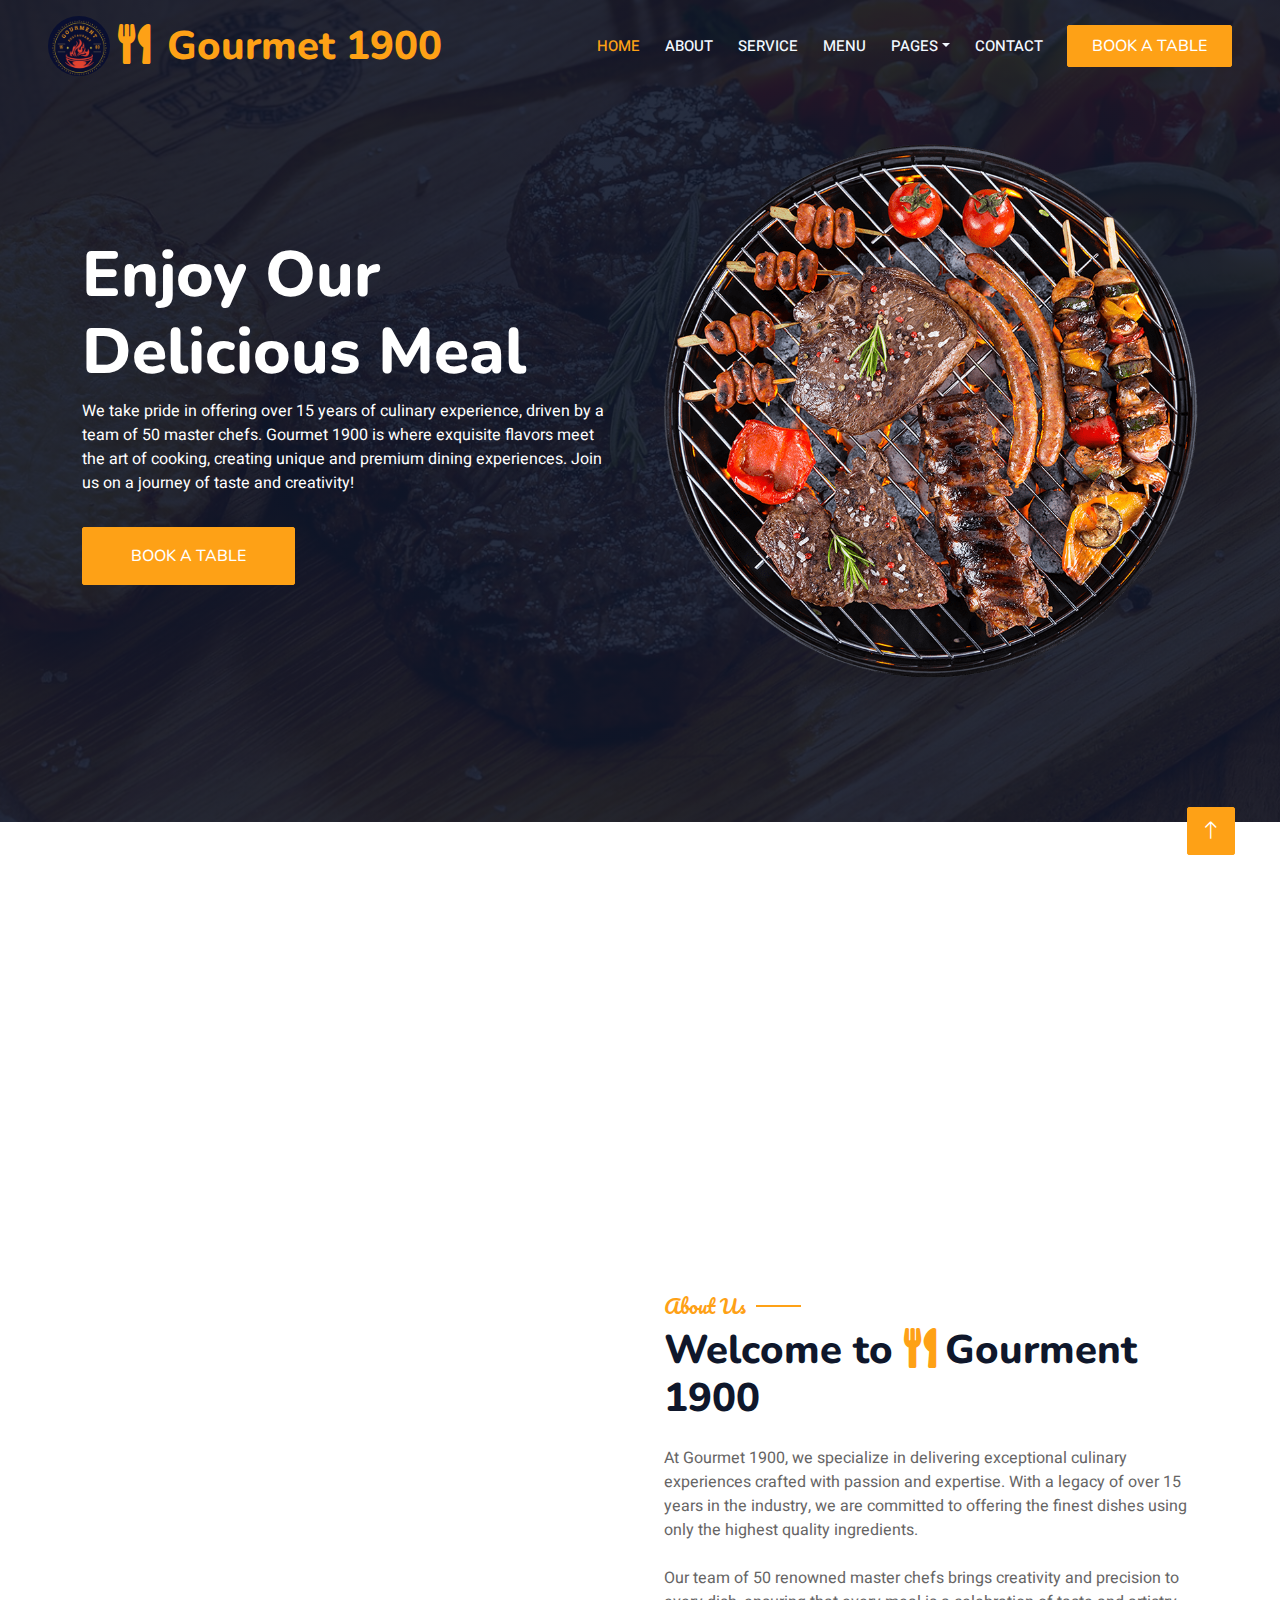
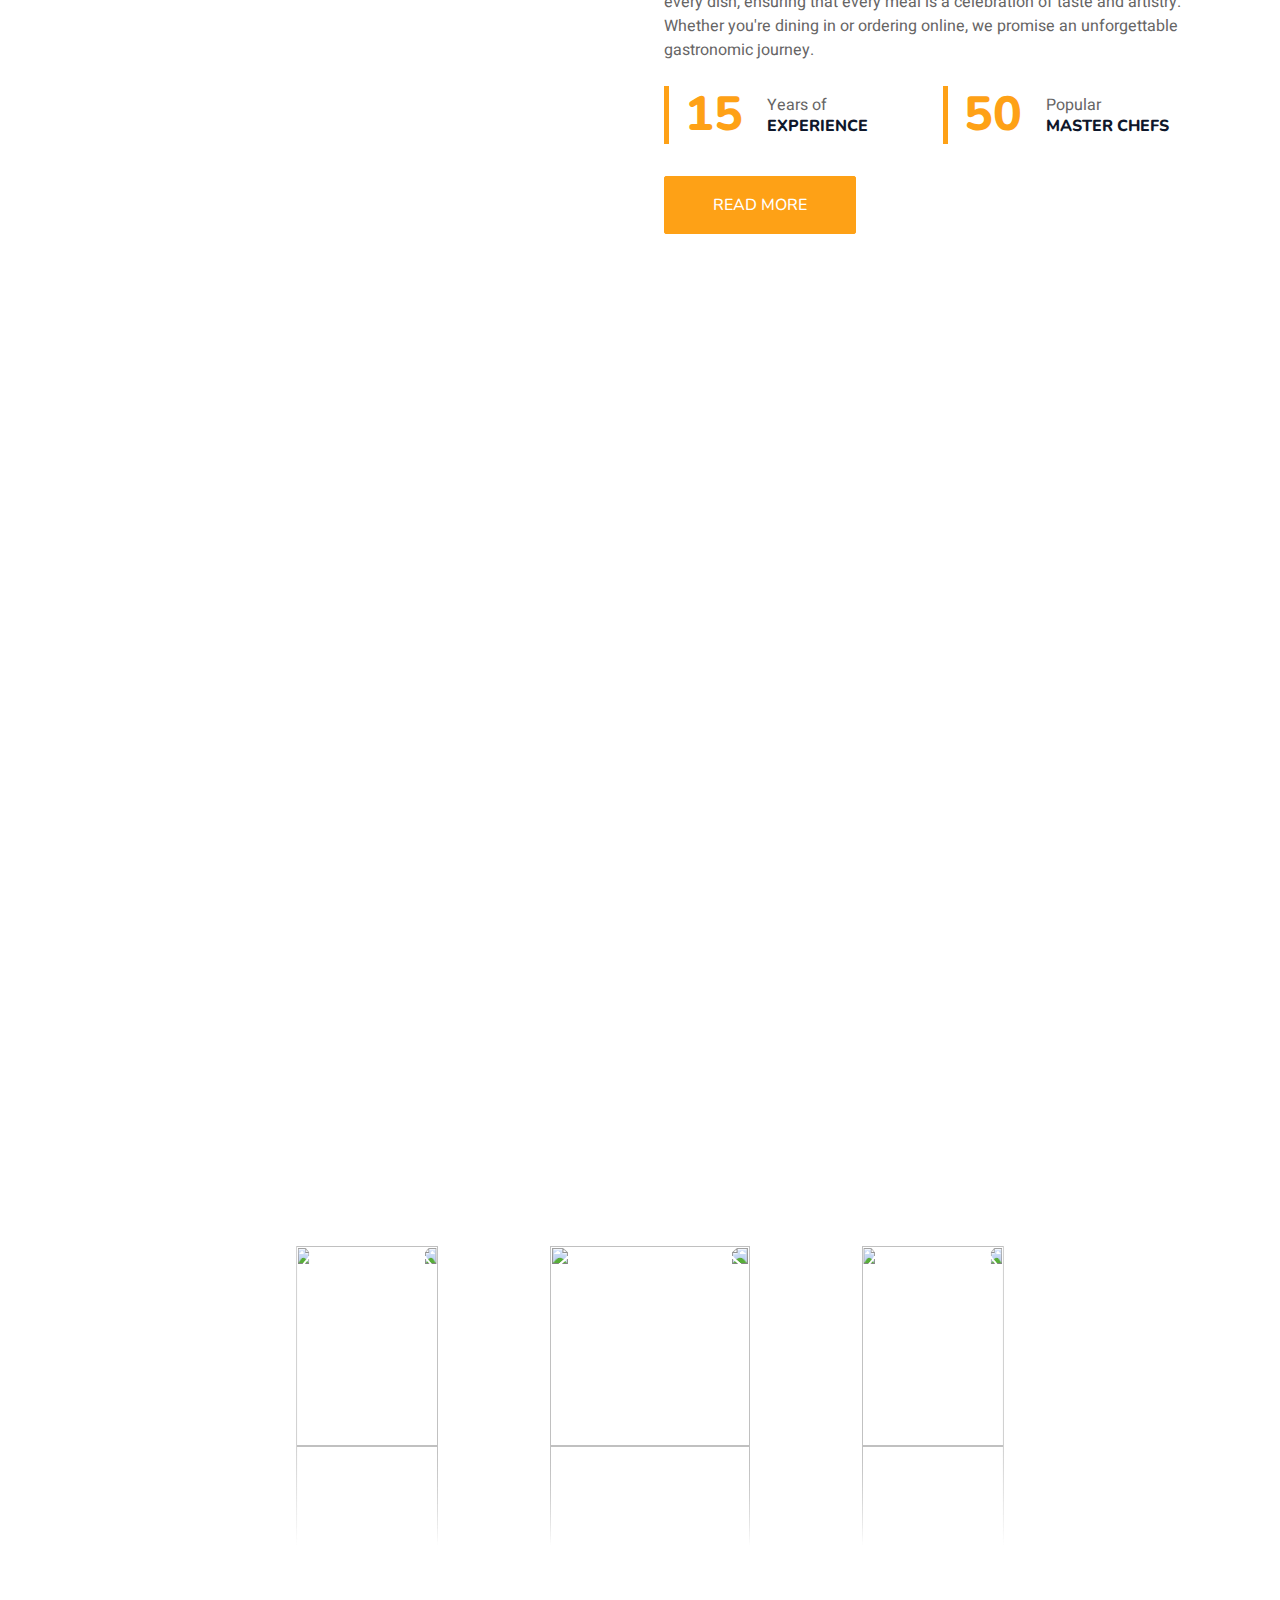
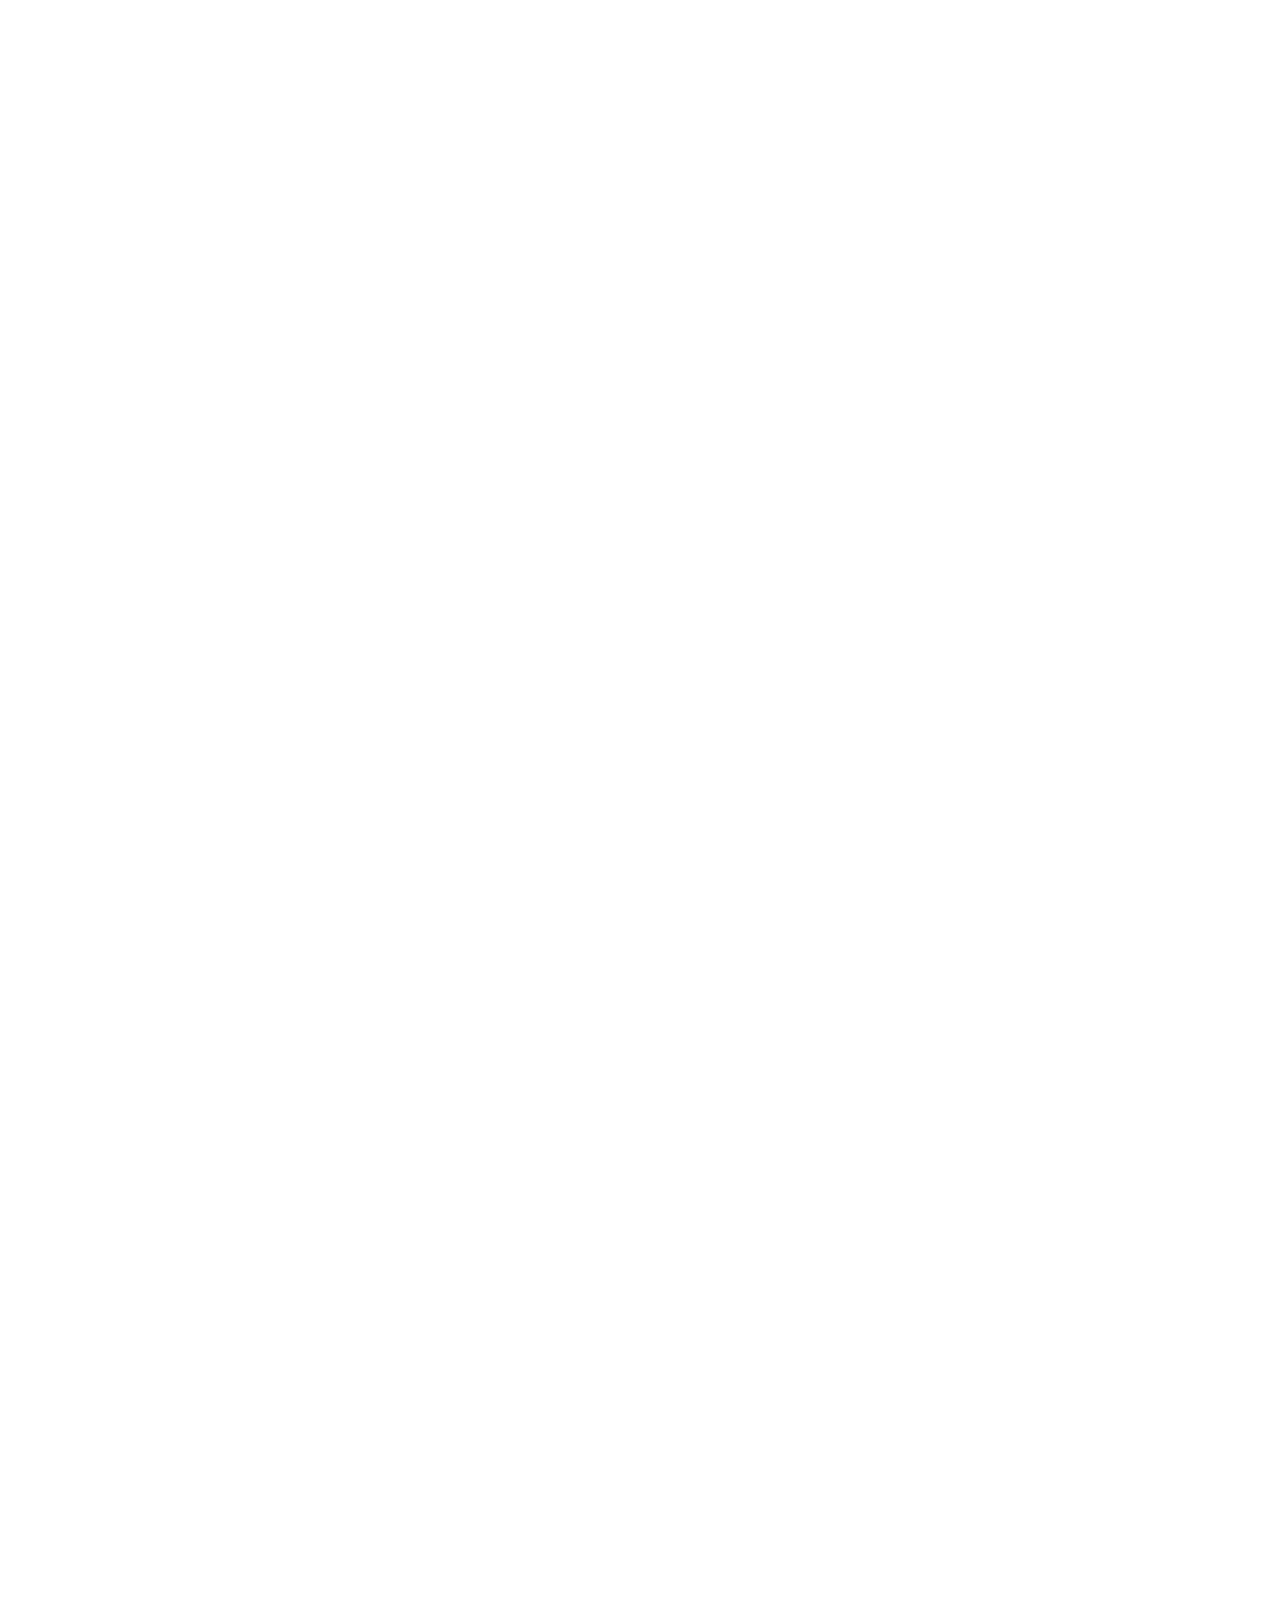
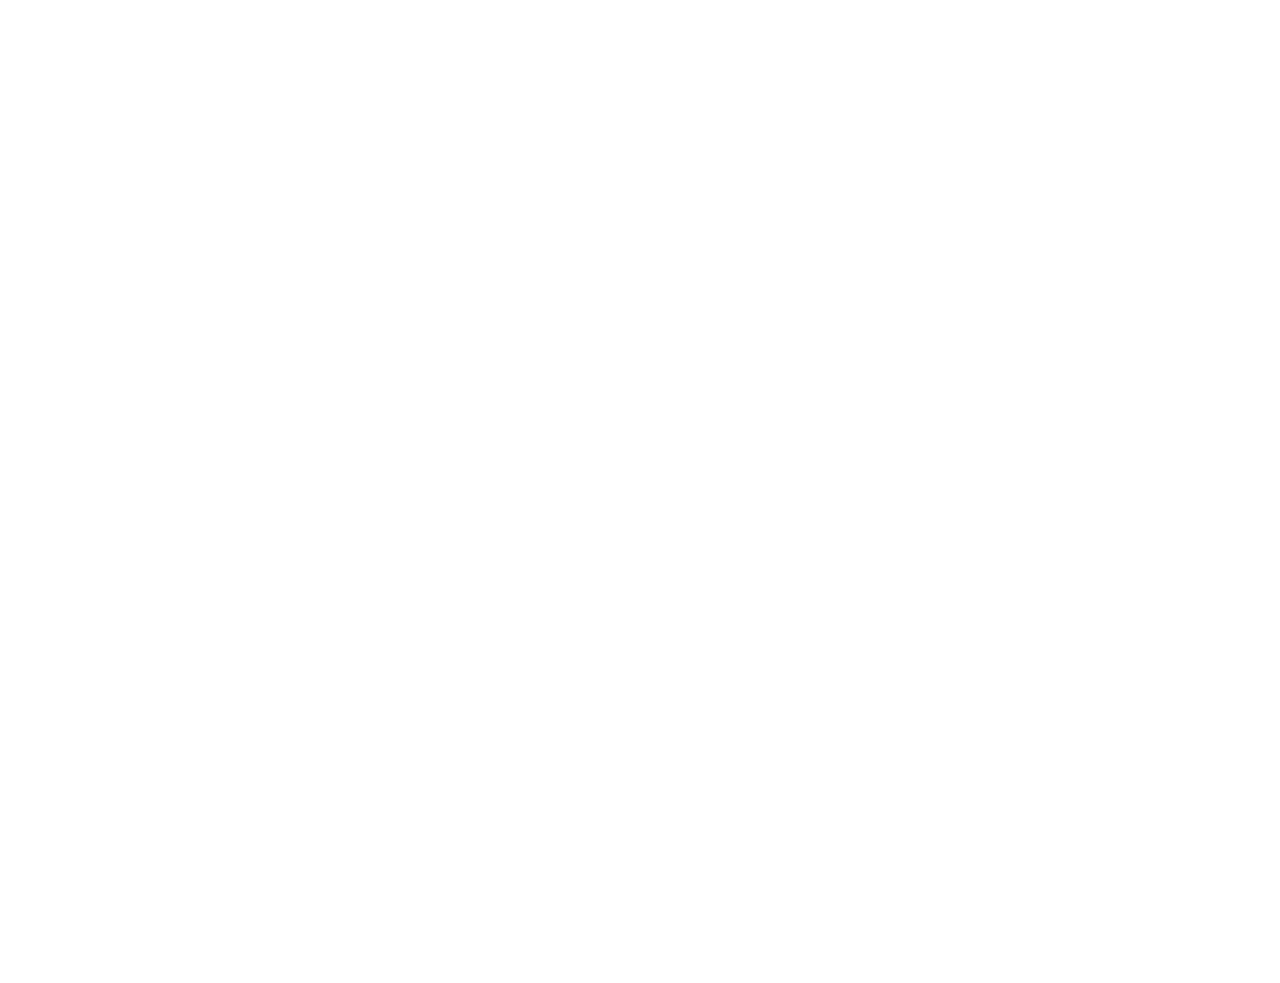
==== index.html @ 4e8dfd54 "commit" ====
<!DOCTYPE html>
<html lang="en">
  <head>
    <meta charset="utf-8" />
    <title>Gourment 1900</title>
    <meta content="width=device-width, initial-scale=1.0" name="viewport" />
    <meta content="" name="keywords" />
    <meta content="" name="description" />

    <!-- Favicon -->
    <link href="logo/logo-bor.png" rel="icon" />

    <!-- Google Web Fonts -->
    <link rel="preconnect" href="https://fonts.googleapis.com" />
    <link rel="preconnect" href="https://fonts.gstatic.com" crossorigin />
    <link
      href="https://fonts.googleapis.com/css2?family=Heebo:wght@400;500;600&family=Nunito:wght@600;700;800&family=Pacifico&display=swap"
      rel="stylesheet"
    />

    <!-- Icon Font Stylesheet -->
    <link
      href="https://cdnjs.cloudflare.com/ajax/libs/font-awesome/5.10.0/css/all.min.css"
      rel="stylesheet"
    />
    <link
      href="https://cdn.jsdelivr.net/npm/bootstrap-icons@1.4.1/font/bootstrap-icons.css"
      rel="stylesheet"
    />

    <!-- Libraries Stylesheet -->
    <link href="lib/animate/animate.min.css" rel="stylesheet" />
    <link href="lib/owlcarousel/assets/owl.carousel.min.css" rel="stylesheet" />
    <link
      href="lib/tempusdominus/css/tempusdominus-bootstrap-4.min.css"
      rel="stylesheet"
    />

    <!-- Customized Bootstrap Stylesheet -->
    <link href="css/bootstrap.min.css" rel="stylesheet" />

    <!-- Template Stylesheet -->
    <link href="css/style.css" rel="stylesheet" />
    <link rel="stylesheet" href="css/amination.css" />
  </head>

  <body>
    <div class="container-xxl bg-white p-0">
      <!-- Spinner Start -->
      <div
        id="spinner"
        class="show bg-white position-fixed translate-middle w-100 vh-100 top-50 start-50 d-flex align-items-center justify-content-center"
      >
        <div
          class="spinner-border text-primary"
          style="width: 3rem; height: 3rem"
          role="status"
        >
          <span class="sr-only">Loading...</span>
        </div>
      </div>
      <!-- Spinner End -->

      <!-- Navbar & Hero Start -->
      <div class="container-xxl position-relative p-0">
        <nav
          class="navbar navbar-expand-lg navbar-dark bg-dark px-4 px-lg-5 py-3 py-lg-0"
        >
          <a href="" class="navbar-brand d-flex align-items-center p-0">
            <img
              src="logo/logo.png"
              alt="Logo"
              class="me-2"
              style="height: 60px; border-radius: 50%"
            />
            <h1 class="text-primary m-0">
              <i class="fa fa-utensils me-3"></i>Gourmet 1900
            </h1>
          </a>

          <button
            class="navbar-toggler"
            type="button"
            data-bs-toggle="collapse"
            data-bs-target="#navbarCollapse"
          >
            <span class="fa fa-bars"></span>
          </button>
          <div class="collapse navbar-collapse" id="navbarCollapse">
            <div class="navbar-nav ms-auto py-0 pe-4">
              <a href="index.html" class="nav-item nav-link active">Home</a>
              <a href="about.html" class="nav-item nav-link">About</a>
              <a href="service.html" class="nav-item nav-link">Service</a>
              <a href="menu.html" class="nav-item nav-link">Menu</a>
              <div class="nav-item dropdown">
                <a
                  href="#"
                  class="nav-link dropdown-toggle"
                  data-bs-toggle="dropdown"
                  >Pages</a
                >
                <div class="dropdown-menu m-0">
                  <a href="booking.html" class="dropdown-item">Booking</a>
                  <a href="team.html" class="dropdown-item">Our Team</a>
                  <a href="testimonial.html" class="dropdown-item"
                    >Testimonial</a
                  >
                </div>
              </div>
              <a href="contact.html" class="nav-item nav-link">Contact</a>
            </div>
            <a href="" class="btn btn-primary py-2 px-4">Book A Table</a>
          </div>
        </nav>

        <div class="container-xxl py-5 bg-dark hero-header mb-5">
          <div class="container my-5 py-5">
            <div class="row align-items-center g-5">
              <div class="col-lg-6 text-center text-lg-start">
                <h1 class="display-3 text-white animated slideInLeft">
                  Enjoy Our<br />Delicious Meal
                </h1>
                <p class="text-white animated slideInLeft mb-4 pb-2">
                  We take pride in offering over 15 years of culinary
                  experience, driven by a team of 50 master chefs. Gourmet 1900
                  is where exquisite flavors meet the art of cooking, creating
                  unique and premium dining experiences. Join us on a journey of
                  taste and creativity!
                </p>
                <a
                  href=""
                  class="btn btn-primary py-sm-3 px-sm-5 me-3 animated slideInLeft"
                  >Book A Table</a
                >
              </div>
              <div class="col-lg-6 text-center text-lg-end overflow-hidden">
                <img class="img-fluid" src="img/hero.png" alt="" />
              </div>
            </div>
          </div>
        </div>
      </div>
      <!-- Navbar & Hero End -->

      <!-- Service Start -->
      <div class="container-xxl py-5">
        <div class="container">
          <div class="row g-4">
            <div class="col-lg-3 col-sm-6 wow fadeInUp" data-wow-delay="0.1s">
              <div class="service-item rounded pt-3">
                <div class="p-4">
                  <i class="fa fa-3x fa-user-tie text-primary mb-4"></i>
                  <h5>Master Chefs</h5>
                  <p>
                    Our highly skilled chefs bring years of culinary expertise
                    to deliver dishes crafted to perfection.
                  </p>
                </div>
              </div>
            </div>
            <div class="col-lg-3 col-sm-6 wow fadeInUp" data-wow-delay="0.3s">
              <div class="service-item rounded pt-3">
                <div class="p-4">
                  <i class="fa fa-3x fa-utensils text-primary mb-4"></i>
                  <h5>Quality Food</h5>
                  <p>
                    We use only the freshest ingredients to ensure that every
                    bite is a delicious and memorable experience.
                  </p>
                </div>
              </div>
            </div>
            <div class="col-lg-3 col-sm-6 wow fadeInUp" data-wow-delay="0.5s">
              <div class="service-item rounded pt-3">
                <div class="p-4">
                  <i class="fa fa-3x fa-cart-plus text-primary mb-4"></i>
                  <h5>Online Order</h5>
                  <p>
                    Convenient and fast online ordering system to bring gourmet
                    meals straight to your door.
                  </p>
                </div>
              </div>
            </div>
            <div class="col-lg-3 col-sm-6 wow fadeInUp" data-wow-delay="0.7s">
              <div class="service-item rounded pt-3">
                <div class="p-4">
                  <i class="fa fa-3x fa-headset text-primary mb-4"></i>
                  <h5>24/7 Service</h5>
                  <p>
                    We are always here for you, offering round-the-clock service
                    to meet all your dining needs.
                  </p>
                </div>
              </div>
            </div>
          </div>
        </div>
      </div>
      <!-- Service End -->

      <!-- About Start -->
      <div class="container-xxl py-5">
        <div class="container">
          <div class="row g-5 align-items-center">
            <div class="col-lg-6">
              <div class="row g-3">
                <div class="col-6 text-start">
                  <img
                    class="img-fluid rounded w-100 wow zoomIn"
                    data-wow-delay="0.1s"
                    src="img/about-1.jpg"
                  />
                </div>
                <div class="col-6 text-start">
                  <img
                    class="img-fluid rounded w-75 wow zoomIn"
                    data-wow-delay="0.3s"
                    src="img/about-2.jpg"
                    style="margin-top: 25%"
                  />
                </div>
                <div class="col-6 text-end">
                  <img
                    class="img-fluid rounded w-75 wow zoomIn"
                    data-wow-delay="0.5s"
                    src="img/about-3.jpg"
                  />
                </div>
                <div class="col-6 text-end">
                  <img
                    class="img-fluid rounded w-100 wow zoomIn"
                    data-wow-delay="0.7s"
                    src="img/about-4.jpg"
                  />
                </div>
              </div>
            </div>
            <div class="col-lg-6">
              <h5
                class="section-title ff-secondary text-start text-primary fw-normal"
              >
                About Us
              </h5>
              <h1 class="mb-4">
                Welcome to
                <i class="fa fa-utensils text-primary me-2"></i>Gourment 1900
              </h1>
              <p class="mb-4">
                At Gourmet 1900, we specialize in delivering exceptional
                culinary experiences crafted with passion and expertise. With a
                legacy of over 15 years in the industry, we are committed to
                offering the finest dishes using only the highest quality
                ingredients.
              </p>
              <p class="mb-4">
                Our team of 50 renowned master chefs brings creativity and
                precision to every dish, ensuring that every meal is a
                celebration of taste and artistry. Whether you're dining in or
                ordering online, we promise an unforgettable gastronomic
                journey.
              </p>
              <div class="row g-4 mb-4">
                <div class="col-sm-6">
                  <div
                    class="d-flex align-items-center border-start border-5 border-primary px-3"
                  >
                    <h1
                      class="flex-shrink-0 display-5 text-primary mb-0"
                      data-toggle="counter-up"
                    >
                      15
                    </h1>
                    <div class="ps-4">
                      <p class="mb-0">Years of</p>
                      <h6 class="text-uppercase mb-0">Experience</h6>
                    </div>
                  </div>
                </div>
                <div class="col-sm-6">
                  <div
                    class="d-flex align-items-center border-start border-5 border-primary px-3"
                  >
                    <h1
                      class="flex-shrink-0 display-5 text-primary mb-0"
                      data-toggle="counter-up"
                    >
                      50
                    </h1>
                    <div class="ps-4">
                      <p class="mb-0">Popular</p>
                      <h6 class="text-uppercase mb-0">Master Chefs</h6>
                    </div>
                  </div>
                </div>
              </div>
              <a class="btn btn-primary py-3 px-5 mt-2" href="">Read More</a>
            </div>
          </div>
        </div>
      </div>
      <!-- About End -->

      <!-- Menu Start -->
      <div class="container-xxl py-5">
        <div class="container">
          <div class="text-center wow fadeInUp" data-wow-delay="0.1s">
            <h5
              class="section-title ff-secondary text-center text-primary fw-normal"
            >
              Food Menu
            </h5>
            <h1 class="mb-5">Most Popular Items</h1>
          </div>
          <div class="tab-class text-center wow fadeInUp" data-wow-delay="0.1s">
            <ul
              class="nav nav-pills d-inline-flex justify-content-center border-bottom mb-5"
            >
              <li class="nav-item">
                <a
                  class="d-flex align-items-center text-start mx-3 ms-0 pb-3 active"
                  data-bs-toggle="pill"
                  href="#tab-1"
                >
                  <i class="fa fa-coffee fa-2x text-primary"></i>
                  <div class="ps-3">
                    <small class="text-body">Popular</small>
                    <h6 class="mt-n1 mb-0">Breakfast</h6>
                  </div>
                </a>
              </li>
              <li class="nav-item">
                <a
                  class="d-flex align-items-center text-start mx-3 pb-3"
                  data-bs-toggle="pill"
                  href="#tab-2"
                >
                  <i class="fa fa-hamburger fa-2x text-primary"></i>
                  <div class="ps-3">
                    <small class="text-body">Special</small>
                    <h6 class="mt-n1 mb-0">Launch</h6>
                  </div>
                </a>
              </li>
              <li class="nav-item">
                <a
                  class="d-flex align-items-center text-start mx-3 me-0 pb-3"
                  data-bs-toggle="pill"
                  href="#tab-3"
                >
                  <i class="fa fa-utensils fa-2x text-primary"></i>
                  <div class="ps-3">
                    <small class="text-body">Lovely</small>
                    <h6 class="mt-n1 mb-0">Dinner</h6>
                  </div>
                </a>
              </li>
            </ul>
            <div class="tab-content">
              <div id="tab-1" class="tab-pane fade show p-0 active">
                <div class="row g-4">
                  <div class="col-lg-6">
                    <div class="d-flex align-items-center">
                      <img
                        class="flex-shrink-0 img-fluid rounded"
                        src="img/menu-1.jpg"
                        alt=""
                        style="width: 80px"
                      />
                      <div class="w-100 d-flex flex-column text-start ps-4">
                        <h5
                          class="d-flex justify-content-between border-bottom pb-2"
                        >
                          <span>Garlic Butter Lobster Pasta</span>
                          <span class="text-primary">$120</span>
                        </h5>
                        <small class="fst-italic"
                          >Fresh lobster tossed in a rich garlic butter sauce,
                          served over al dente linguine with a sprinkle of
                          parsley.</small
                        >
                      </div>
                    </div>
                  </div>
                  <div class="col-lg-6">
                    <div class="d-flex align-items-center">
                      <img
                        class="flex-shrink-0 img-fluid rounded"
                        src="img/menu-2.jpg"
                        alt=""
                        style="width: 80px"
                      />
                      <div class="w-100 d-flex flex-column text-start ps-4">
                        <h5
                          class="d-flex justify-content-between border-bottom pb-2"
                        >
                          <span>Firecracker Shrimp Burger</span>
                          <span class="text-primary">$80</span>
                        </h5>
                        <small class="fst-italic"
                          >Crispy fried shrimp tossed in a spicy hot sauce,
                          topped with pickled jalapenos and cool ranch
                          dressing.</small
                        >
                      </div>
                    </div>
                  </div>
                  <div class="col-lg-6">
                    <div class="d-flex align-items-center">
                      <img
                        class="flex-shrink-0 img-fluid rounded"
                        src="img/menu-3.jpg"
                        alt=""
                        style="width: 80px"
                      />
                      <div class="w-100 d-flex flex-column text-start ps-4">
                        <h5
                          class="d-flex justify-content-between border-bottom pb-2"
                        >
                          <span>Pulled Pork BBQ Sandwich</span>
                          <span class="text-primary">$85</span>
                        </h5>
                        <small class="fst-italic"
                          >Tender, slow-cooked pulled pork with smoky BBQ sauce,
                          coleslaw, and caramelized onions.</small
                        >
                      </div>
                    </div>
                  </div>
                  <div class="col-lg-6">
                    <div class="d-flex align-items-center">
                      <img
                        class="flex-shrink-0 img-fluid rounded"
                        src="img/menu-4.jpg"
                        alt=""
                        style="width: 80px"
                      />
                      <div class="w-100 d-flex flex-column text-start ps-4">
                        <h5
                          class="d-flex justify-content-between border-bottom pb-2"
                        >
                          <span>Grilled Veggie Wrap</span>
                          <span class="text-primary">$70</span>
                        </h5>
                        <small class="fst-italic"
                          >A mix of grilled vegetables with avocado, spinach,
                          and hummus, wrapped in a soft tortilla.</small
                        >
                      </div>
                    </div>
                  </div>
                  <div class="col-lg-6">
                    <div class="d-flex align-items-center">
                      <img
                        class="flex-shrink-0 img-fluid rounded"
                        src="img/menu-5.jpg"
                        alt=""
                        style="width: 80px"
                      />
                      <div class="w-100 d-flex flex-column text-start ps-4">
                        <h5
                          class="d-flex justify-content-between border-bottom pb-2"
                        >
                          <span>Mediterranean Lamb Burger</span>
                          <span class="text-primary">$60</span>
                        </h5>
                        <small class="fst-italic"
                          >Juicy lamb patty with feta cheese, olives, and
                          tzatziki sauce, served on a warm pita.</small
                        >
                      </div>
                    </div>
                  </div>
                  <div class="col-lg-6">
                    <div class="d-flex align-items-center">
                      <img
                        class="flex-shrink-0 img-fluid rounded"
                        src="img/menu-6.jpg"
                        alt=""
                        style="width: 80px"
                      />
                      <div class="w-100 d-flex flex-column text-start ps-4">
                        <h5
                          class="d-flex justify-content-between border-bottom pb-2"
                        >
                          <span>Cajun-Spiced Fish Sandwich</span>
                          <span class="text-primary">$55</span>
                        </h5>
                        <small class="fst-italic"
                          >Blackened fish fillet with Cajun spices, served with
                          lettuce, tomato, and chipotle mayo.</small
                        >
                      </div>
                    </div>
                  </div>
                  <div class="col-lg-6">
                    <div class="d-flex align-items-center">
                      <img
                        class="flex-shrink-0 img-fluid rounded"
                        src="img/menu-7.jpg"
                        alt=""
                        style="width: 80px"
                      />
                      <div class="w-100 d-flex flex-column text-start ps-4">
                        <h5
                          class="d-flex justify-content-between border-bottom pb-2"
                        >
                          <span>Honey Glazed Duck Burger</span>
                          <span class="text-primary">$65</span>
                        </h5>
                        <small class="fst-italic"
                          >Succulent duck breast glazed with honey mustard,
                          served with crispy lettuce and red onions.</small
                        >
                      </div>
                    </div>
                  </div>
                  <div class="col-lg-6">
                    <div class="d-flex align-items-center">
                      <img
                        class="flex-shrink-0 img-fluid rounded"
                        src="img/menu-8.jpg"
                        alt=""
                        style="width: 80px"
                      />
                      <div class="w-100 d-flex flex-column text-start ps-4">
                        <h5
                          class="d-flex justify-content-between border-bottom pb-2"
                        >
                          <span>Spicy Beef & Cheese Burger</span>
                          <span class="text-primary">$75</span>
                        </h5>
                        <small class="fst-italic"
                          >A grilled beef patty topped with melted cheese,
                          jalapeños, and chipotle sauce.</small
                        >
                      </div>
                    </div>
                  </div>
                </div>
              </div>
              <!-- Additional tabs content can go here -->
              <div id="tab-2" class="tab-pane fade show p-0">
                <div class="row g-4">
                  <!-- Repeat similar menu items for tab 2 -->
                </div>
              </div>
              <div id="tab-3" class="tab-pane fade show p-0">
                <div class="row g-4">
                  <!-- Repeat similar menu items for tab 3 -->
                </div>
              </div>
            </div>
          </div>
        </div>
      </div>

      <!-- Menu End -->
      <!-- Best Seller Section -->
      <div class="text-center wow fadeInUp" data-wow-delay="0.1s">
        <h5
          class="section-title ff-secondary text-center text-primary fw-normal"
        >
          Food Menu
        </h5>
        <h1 class="mb-5">Featured Dishes Coming Soon</h1>
        <!-- Div để load nội dung từ box.html -->
      </div>
      <div class="box-specific">
        <span style="--i: 1"
          ><img
            src="https://duopig.com/wp-content/uploads/2020/11/b%C3%A1nh-x%C3%A8o-JP-delivery-1-scaled.jpg"
        /></span>
        <span style="--i: 2"
          ><img
            src="https://th.bing.com/th/id/OIP.2OyU0pB4vLwmddH685kiCAHaE7?w=262&h=180&c=7&r=0&o=5&dpr=1.6&pid=1.7"
        /></span>
        <span style="--i: 3"
          ><img
            src="https://th.bing.com/th/id/OIP.76WquPbyDsZTKoIxzyqxPwHaFj?w=201&h=180&c=7&r=0&o=5&dpr=1.6&pid=1.7"
        /></span>
        <span style="--i: 4"
          ><img
            src="https://th.bing.com/th/id/OIP.yzWVzUXtdUz8jW3gn6M4XAHaFj?pid=ImgDet&w=207&h=155&c=7&dpr=1.6"
        /></span>
        <span style="--i: 5"
          ><img
            src="https://tourdanangcity.vn/wp-content/uploads/2020/09/Sky-View-Restaurant-nha-hang-da-nang-1.jpg"
        /></span>
        <span style="--i: 6"
          ><img
            src="https://th.bing.com/th/id/OIP.txq3bhE3SG68inW4Q9sv-gHaFP?pid=ImgDet&w=207&h=146&c=7&dpr=1.6"
        /></span>
        <span style="--i: 7"
          ><img
            src="https://th.bing.com/th/id/OIP.Ljc-hI7KWmjvnC87vfPqLAAAAA?pid=ImgDet&w=207&h=138&c=7&dpr=1.6"
        /></span>
        <span style="--i: 8"
          ><img
            src="https://th.bing.com/th/id/OIP.4gxQdA-a9PI9AKC-HlcJSAHaE7?pid=ImgDet&w=207&h=138&c=7&dpr=1.6"
        /></span>
      </div>
      <!-- Best Seller End -->

      <!-- End -->
      <div class="text-center wow fadeInUp" data-wow-delay="0.1s">
        <h5
          class="section-title ff-secondary text-center text-primary fw-normal"
        >
          Reservation
        </h5>
        <h1 class="mb-5">Book A Table Online</h1>
      </div>
      <!-- Reservation Start -->
      <div class="container-xxl py-5 px-0 wow fadeInUp" data-wow-delay="0.1s">
        <div class="row g-1">
          <!-- Giảm khoảng cách giữa hai cột -->
          <div class="col-md-6">
            <div class="image-container">
              <img
                src="img/a.jpg"
                alt="Your Image Description"
                width="700"
                height="300"
                class="img-fluid"
              />
            </div>
          </div>
          <div class="col-md-6 bg-dark d-flex align-items-center">
            <div class="p-5 wow fadeInUp" data-wow-delay="0.2s">
              <h5
                class="section-title ff-secondary text-start text-primary fw-normal"
              >
                Reservation
              </h5>
              <h1 class="text-white mb-4">Book A Table Online</h1>
              <form>
                <div class="row g-3">
                  <div class="col-md-6">
                    <div class="form-floating">
                      <input
                        type="text"
                        class="form-control"
                        id="name"
                        placeholder="Your Name"
                      />
                      <label for="name">Your Name</label>
                    </div>
                  </div>
                  <div class="col-md-6">
                    <div class="form-floating">
                      <input
                        type="email"
                        class="form-control"
                        id="email"
                        placeholder="Your Email"
                      />
                      <label for="email">Your Email</label>
                    </div>
                  </div>
                  <div class="col-md-6">
                    <div
                      class="form-floating date"
                      id="date3"
                      data-target-input="nearest"
                    >
                      <input
                        type="text"
                        class="form-control datetimepicker-input"
                        id="datetime"
                        placeholder="Date & Time"
                        data-target="#date3"
                        data-toggle="datetimepicker"
                      />
                      <label for="datetime">Date & Time</label>
                    </div>
                  </div>
                  <div class="col-md-6">
                    <div class="form-floating">
                      <select class="form-select" id="select1">
                        <option value="1">Hải Yến</option>
                        <option value="2">Minh Thuận</option>
                        <option value="3">Hồng Phúc</option>
                        <option value="3">Bảo Ngọc</option>
                      </select>
                      <label for="select1">No Of People</label>
                    </div>
                  </div>
                  <div class="col-12">
                    <div class="form-floating">
                      <textarea
                        class="form-control"
                        placeholder="Special Request"
                        id="message"
                        style="height: 100px"
                      ></textarea>
                      <label for="message">Special Request</label>
                    </div>
                  </div>
                  <div class="col-12">
                    <button class="btn btn-primary w-100 py-3" type="submit">
                      Book Now
                    </button>
                  </div>
                </div>
              </form>
            </div>
          </div>
        </div>
      </div>

      <!-- Reservation Start -->

      <!-- Team Start -->
      <div class="container-xxl pt-5 pb-3">
        <div class="container">
          <div class="text-center wow fadeInUp" data-wow-delay="0.1s">
            <h5
              class="section-title ff-secondary text-center text-primary fw-normal"
            >
              Team Members
            </h5>
            <h1 class="mb-5">Our Master Chefs</h1>
          </div>
          <div class="row g-4">
            <div class="col-lg-3 col-md-6 wow fadeInUp" data-wow-delay="0.1s">
              <div class="team-item text-center rounded overflow-hidden">
                <div class="rounded-circle overflow-hidden m-4">
                  <img class="img-fluid" src="avt/Picture1.png" alt="" />
                </div>
                <h5 class="mb-0">Hải Yến</h5>
                <small>Executive Chef</small>
                <div class="d-flex justify-content-center mt-3">
                  <a class="btn btn-square btn-primary mx-1" href=""
                    ><i class="fab fa-facebook-f"></i
                  ></a>
                  <a class="btn btn-square btn-primary mx-1" href=""
                    ><i class="fab fa-twitter"></i
                  ></a>
                  <a class="btn btn-square btn-primary mx-1" href=""
                    ><i class="fab fa-instagram"></i
                  ></a>
                </div>
              </div>
            </div>
            <div class="col-lg-3 col-md-6 wow fadeInUp" data-wow-delay="0.3s">
              <div class="team-item text-center rounded overflow-hidden">
                <div class="rounded-circle overflow-hidden m-4">
                  <img class="img-fluid" src="avt/Picture2.png" alt="" />
                </div>
                <h5 class="mb-0">Minh Thuận</h5>
                <small>Sous Chef</small>
                <div class="d-flex justify-content-center mt-3">
                  <a class="btn btn-square btn-primary mx-1" href=""
                    ><i class="fab fa-facebook-f"></i
                  ></a>
                  <a class="btn btn-square btn-primary mx-1" href=""
                    ><i class="fab fa-twitter"></i
                  ></a>
                  <a class="btn btn-square btn-primary mx-1" href=""
                    ><i class="fab fa-instagram"></i
                  ></a>
                </div>
              </div>
            </div>
            <div class="col-lg-3 col-md-6 wow fadeInUp" data-wow-delay="0.5s">
              <div class="team-item text-center rounded overflow-hidden">
                <div class="rounded-circle overflow-hidden m-4">
                  <img class="img-fluid" src="avt/Picture3.png" alt="" />
                </div>
                <h5 class="mb-0">Hồng Phúc</h5>
                <small>Chef de Partie</small>
                <div class="d-flex justify-content-center mt-3">
                  <a class="btn btn-square btn-primary mx-1" href=""
                    ><i class="fab fa-facebook-f"></i
                  ></a>
                  <a class="btn btn-square btn-primary mx-1" href=""
                    ><i class="fab fa-twitter"></i
                  ></a>
                  <a class="btn btn-square btn-primary mx-1" href=""
                    ><i class="fab fa-instagram"></i
                  ></a>
                </div>
              </div>
            </div>
            <div class="col-lg-3 col-md-6 wow fadeInUp" data-wow-delay="0.7s">
              <div class="team-item text-center rounded overflow-hidden">
                <div class="rounded-circle overflow-hidden m-4">
                  <img class="img-fluid" src="avt/Picture4.png" alt="" />
                </div>
                <h5 class="mb-0">Bảo Ngọc</h5>
                <small>Commis Chef</small>
                <div class="d-flex justify-content-center mt-3">
                  <a class="btn btn-square btn-primary mx-1" href=""
                    ><i class="fab fa-facebook-f"></i
                  ></a>
                  <a class="btn btn-square btn-primary mx-1" href=""
                    ><i class="fab fa-twitter"></i
                  ></a>
                  <a class="btn btn-square btn-primary mx-1" href=""
                    ><i class="fab fa-instagram"></i
                  ></a>
                </div>
              </div>
            </div>
          </div>
        </div>
      </div>
      <!-- Team End -->

      <!-- Testimonial Start -->
      <div class="container-xxl py-5 wow fadeInUp" data-wow-delay="0.1s">
        <div class="container">
          <div class="text-center">
            <h5
              class="section-title ff-secondary text-center text-primary fw-normal"
            >
              Testimonial
            </h5>
            <h1 class="mb-5">Our Clients Say!!!</h1>
          </div>
          <div class="owl-carousel testimonial-carousel">
            <div class="testimonial-item bg-transparent border rounded p-4">
              <i class="fa fa-quote-left fa-2x text-primary mb-3"></i>
              <p>
                "The food here is absolutely amazing! Every dish is full of
                flavor, and the presentation is beautiful. The staff is
                incredibly friendly and attentive. Definitely one of the best
                dining experiences I’ve had in a long time!
              </p>
              <div class="d-flex align-items-center">
                <img
                  class="img-fluid flex-shrink-0 rounded-circle"
                  src="avt/Picture1.png"
                  style="width: 50px; height: 50px"
                />
                <div class="ps-3">
                  <h5 class="mb-1">Hải Yến</h5>
                  <small>student</small>
                </div>
              </div>
            </div>
            <div class="testimonial-item bg-transparent border rounded p-4">
              <i class="fa fa-quote-left fa-2x text-primary mb-3"></i>
              <p>
                "The food here is absolutely amazing! Every dish is full of
                flavor, and the presentation is beautiful. The staff is
                incredibly friendly and attentive. Definitely one of the best
                dining experiences I’ve had in a long time!
              </p>
              <div class="d-flex align-items-center">
                <img
                  class="img-fluid flex-shrink-0 rounded-circle"
                  src="avt/Picture2.png"
                  style="width: 50px; height: 50px"
                />
                <div class="ps-3">
                  <h5 class="mb-1">Minh Thuận</h5>
                  <small>student</small>
                </div>
              </div>
            </div>
            <div class="testimonial-item bg-transparent border rounded p-4">
              <i class="fa fa-quote-left fa-2x text-primary mb-3"></i>
              <p>
                "This restaurant exceeded my expectations! The dishes were not
                only delicious but also beautifully presented. The staff made
                the experience even better with their warm and attentive
                service. I’ll definitely be coming back!"
              </p>
              <div class="d-flex align-items-center">
                <img
                  class="img-fluid flex-shrink-0 rounded-circle"
                  src="avt/Picture3.png"
                  style="width: 50px; height: 50px"
                />
                <div class="ps-3">
                  <h5 class="mb-1">Hồng Phúc</h5>
                  <small>student</small>
                </div>
              </div>
            </div>
            <div class="testimonial-item bg-transparent border rounded p-4">
              <i class="fa fa-quote-left fa-2x text-primary mb-3"></i>
              <p>
                "The food here is absolutely amazing! Every dish is full of
                flavor, and the presentation is beautiful. The staff is
                incredibly friendly and attentive. Definitely one of the best
                dining experiences I’ve had in a long time!
              </p>
              <div class="d-flex align-items-center">
                <img
                  class="img-fluid flex-shrink-0 rounded-circle"
                  src="avt/Picture4.png"
                  style="width: 50px; height: 50px"
                />
                <div class="ps-3">
                  <h5 class="mb-1">Bảo Ngọc</h5>
                  <small>student</small>
                </div>
              </div>
            </div>
            <div class="testimonial-item bg-transparent border rounded p-4">
              <i class="fa fa-quote-left fa-2x text-primary mb-3"></i>
              <p>
                "The food here is absolutely amazing! Every dish is full of
                flavor, and the presentation is beautiful. The staff is
                incredibly friendly and attentive. Definitely one of the best
                dining experiences I’ve had in a long time!
              </p>
              <div class="d-flex align-items-center">
                <img
                  class="img-fluid flex-shrink-0 rounded-circle"
                  src="avt/Picture5.png"
                  style="width: 50px; height: 50px"
                />
                <div class="ps-3">
                  <h5 class="mb-1">Phương</h5>
                  <small>student</small>
                </div>
              </div>
            </div>
            <div class="testimonial-item bg-transparent border rounded p-4">
              <i class="fa fa-quote-left fa-2x text-primary mb-3"></i>
              <p>
                "This restaurant exceeded my expectations! The dishes were not
                only delicious but also beautifully presented. The staff made
                the experience even better with their warm and attentive
                service. I’ll definitely be coming back!"
              </p>
              <div class="d-flex align-items-center">
                <img
                  class="img-fluid flex-shrink-0 rounded-circle"
                  src="avt/Picture6.png"
                  style="width: 50px; height: 50px"
                />
                <div class="ps-3">
                  <h5 class="mb-1">Huỳnh Như</h5>
                  <small>student</small>
                </div>
              </div>
            </div>
          </div>
        </div>
      </div>
      <!-- Testimonial End -->

      <!-- Footer Start -->
      <div
        class="container-fluid bg-dark text-light footer pt-5 mt-5 wow fadeIn"
        data-wow-delay="0.1s"
      >
        <div class="container py-5">
          <div class="row g-5">
            <div class="col-lg-3 col-md-6">
              <h4
                class="section-title ff-secondary text-start text-primary fw-normal mb-4"
              >
                Company
              </h4>
              <a class="btn btn-link" href="">About Us</a>
              <a class="btn btn-link" href="">Contact Us</a>
              <a class="btn btn-link" href="">Reservation</a>
              <a class="btn btn-link" href="">Privacy Policy</a>
              <a class="btn btn-link" href="">Terms & Condition</a>
            </div>
            <div class="col-lg-3 col-md-6">
              <h4
                class="section-title ff-secondary text-start text-primary fw-normal mb-4"
              >
                Contact
              </h4>
              <p class="mb-2">
                <i class="fa fa-map-marker-alt me-3"></i>No. 5 Vo Truong Toan
                Street, An Phu Ward, District 2, Ho Chi Minh City
              </p>
              <p class="mb-2"><i class="fa fa-phone-alt me-3"></i>0945510767</p>
              <p class="mb-2">
                <i class="fa fa-envelope me-3"></i>tieunhattan06112003@gmail.com
              </p>
              <div class="d-flex pt-2">
                <a
                  class="btn btn-outline-light btn-social"
                  href="https://www.facebook.com/Gourment1900/"
                  target="_blank"
                  ><i class="fab fa-facebook-f"></i
                ></a>
                <a
                  class="btn btn-outline-light btn-social"
                  href="https://www.instagram.com/grourment1900/"
                  target="_blank"
                  ><i class="fab fa-instagram"></i
                ></a>
              </div>
              
            </div>
            <div class="col-lg-3 col-md-6">
              <h4
                class="section-title ff-secondary text-start text-primary fw-normal mb-4"
              >
                Opening
              </h4>
              <h5 class="text-light fw-normal">Monday - Saturday</h5>
              <p>09AM - 09PM</p>
              <h5 class="text-light fw-normal">Sunday</h5>
              <p>10AM - 08PM</p>
            </div>
            <div class="col-lg-3 col-md-6">
              <h4
                class="section-title ff-secondary text-start text-primary fw-normal mb-4"
              >
                Newsletter
              </h4>
              <p>Enter your email here.</p>
              <div class="position-relative mx-auto" style="max-width: 400px">
                <input
                  class="form-control border-primary w-100 py-3 ps-4 pe-5"
                  type="text"
                  placeholder="Your email"
                />
                <button
                  type="button"
                  class="btn btn-primary py-2 position-absolute top-0 end-0 mt-2 me-2"
                >
                  SignUp
                </button>
              </div>
            </div>
          </div>
        </div>
        <!-- <div class="container">
                <div class="copyright">
                    <div class="row">
                        <div class="col-md-6 text-center text-md-start mb-3 mb-md-0">
                            &copy; <a class="border-bottom" href="#">Mystery Code</a> | All Right Reserved. 
                        </div>
                        <div class="col-md-6 text-center text-md-end">
                            <div class="footer-menu">
                                <a href="">Home</a>
                                <a href="">Cookies</a>
                                <a href="">Help</a>
                                <a href="">FQAs</a>
                            </div>
                        </div>
                    </div>
                </div>
            </div> -->
      </div>
      <!-- Footer End -->

      <!-- Back to Top -->
      <a href="#" class="btn btn-lg btn-primary btn-lg-square back-to-top"
        ><i class="bi bi-arrow-up"></i
      ></a>
    </div>

    <!-- JavaScript Libraries -->
    <script src="https://code.jquery.com/jquery-3.4.1.min.js"></script>
    <script src="https://cdn.jsdelivr.net/npm/bootstrap@5.0.2/dist/js/bootstrap.bundle.min.js"></script>
    <script src="lib/wow/wow.min.js"></script>
    <script src="lib/easing/easing.min.js"></script>
    <script src="lib/waypoints/waypoints.min.js"></script>
    <script src="lib/counterup/counterup.min.js"></script>
    <script src="lib/owlcarousel/owl.carousel.min.js"></script>
    <script src="lib/tempusdominus/js/moment.min.js"></script>
    <script src="lib/tempusdominus/js/moment-timezone.min.js"></script>
    <script src="lib/tempusdominus/js/tempusdominus-bootstrap-4.min.js"></script>

    <!-- Template Javascript -->
    <script src="js/main.js"></script>
  </body>
</html>
---- css/style.css ----
/********** Template CSS **********/
:root {
    --primary: #FEA116;
    --light: #F1F8FF;
    --dark: #0F172B;
}

.ff-secondary {
    font-family: 'Pacifico', cursive;
}

.fw-medium {
    font-weight: 600 !important;
}

.fw-semi-bold {
    font-weight: 700 !important;
}

.back-to-top {
    position: fixed;
    display: none;
    right: 45px;
    bottom: 45px;
    z-index: 99;
}


/*** Spinner ***/
#spinner {
    opacity: 0;
    visibility: hidden;
    transition: opacity .5s ease-out, visibility 0s linear .5s;
    z-index: 99999;
}

#spinner.show {
    transition: opacity .5s ease-out, visibility 0s linear 0s;
    visibility: visible;
    opacity: 1;
}


/*** Button ***/
.btn {
    font-family: 'Nunito', sans-serif;
    font-weight: 500;
    text-transform: uppercase;
    transition: .5s;
}

.btn.btn-primary,
.btn.btn-secondary {
    color: #FFFFFF;
}

.btn-square {
    width: 38px;
    height: 38px;
}

.btn-sm-square {
    width: 32px;
    height: 32px;
}

.btn-lg-square {
    width: 48px;
    height: 48px;
}

.btn-square,
.btn-sm-square,
.btn-lg-square {
    padding: 0;
    display: flex;
    align-items: center;
    justify-content: center;
    font-weight: normal;
    border-radius: 2px;
}


/*** Navbar ***/
.navbar-dark .navbar-nav .nav-link {
    position: relative;
    margin-left: 25px;
    padding: 35px 0;
    font-size: 15px;
    color: var(--light) !important;
    text-transform: uppercase;
    font-weight: 500;
    outline: none;
    transition: .5s;
}

.sticky-top.navbar-dark .navbar-nav .nav-link {
    padding: 20px 0;
}

.navbar-dark .navbar-nav .nav-link:hover,
.navbar-dark .navbar-nav .nav-link.active {
    color: var(--primary) !important;
}

.navbar-dark .navbar-brand img {
    max-height: 60px;
    transition: .5s;
}

.sticky-top.navbar-dark .navbar-brand img {
    max-height: 45px;
}

@media (max-width: 991.98px) {
    .sticky-top.navbar-dark {
        position: relative;
    }

    .navbar-dark .navbar-collapse {
        margin-top: 15px;
        border-top: 1px solid rgba(255, 255, 255, .1)
    }

    .navbar-dark .navbar-nav .nav-link,
    .sticky-top.navbar-dark .navbar-nav .nav-link {
        padding: 10px 0;
        margin-left: 0;
    }

    .navbar-dark .navbar-brand img {
        max-height: 45px;
    }
}

@media (min-width: 992px) {
    .navbar-dark {
        position: absolute;
        width: 100%;
        top: 0;
        left: 0;
        z-index: 999;
        background: transparent !important;
    }
    
    .sticky-top.navbar-dark {
        position: fixed;
        background: var(--dark) !important;
    }
}


/*** Hero Header ***/
.hero-header {
    background: linear-gradient(rgba(15, 23, 43, .9), rgba(15, 23, 43, .9)), url(../img/bg-hero.jpg);
    background-position: center center;
    background-repeat: no-repeat;
    background-size: cover;
}

.hero-header img {
    animation: imgRotate 50s linear infinite;
}

@keyframes imgRotate { 
    100% { 
        transform: rotate(360deg); 
    } 
}

.breadcrumb-item + .breadcrumb-item::before {
    color: rgba(255, 255, 255, .5);
}


/*** Section Title ***/
.section-title {
    position: relative;
    display: inline-block;
}

.section-title::before {
    position: absolute;
    content: "";
    width: 45px;
    height: 2px;
    top: 50%;
    left: -55px;
    margin-top: -1px;
    background: var(--primary);
}

.section-title::after {
    position: absolute;
    content: "";
    width: 45px;
    height: 2px;
    top: 50%;
    right: -55px;
    margin-top: -1px;
    background: var(--primary);
}

.section-title.text-start::before,
.section-title.text-end::after {
    display: none;
}


/*** Service ***/
.service-item {
    box-shadow: 0 0 45px rgba(0, 0, 0, .08);
    transition: .5s;
}

.service-item:hover {
    background: var(--primary);
}

.service-item * {
    transition: .5s;
}

.service-item:hover * {
    color: var(--light) !important;
}


/*** Food Menu ***/
.nav-pills .nav-item .active {
    border-bottom: 2px solid var(--primary);
}


/*** Youtube Video ***/
.video {
    position: relative;
    height: 100%;
    min-height: 500px;
    background: linear-gradient(rgba(15, 23, 43, .1), rgba(15, 23, 43, .1)), url(../img/video.jpg);
    background-position: center center;
    background-repeat: no-repeat;
    background-size: cover;
}

.video .btn-play {
    position: absolute;
    z-index: 3;
    top: 50%;
    left: 50%;
    transform: translateX(-50%) translateY(-50%);
    box-sizing: content-box;
    display: block;
    width: 32px;
    height: 44px;
    border-radius: 50%;
    border: none;
    outline: none;
    padding: 18px 20px 18px 28px;
}

.video .btn-play:before {
    content: "";
    position: absolute;
    z-index: 0;
    left: 50%;
    top: 50%;
    transform: translateX(-50%) translateY(-50%);
    display: block;
    width: 100px;
    height: 100px;
    background: var(--primary);
    border-radius: 50%;
    animation: pulse-border 1500ms ease-out infinite;
}

.video .btn-play:after {
    content: "";
    position: absolute;
    z-index: 1;
    left: 50%;
    top: 50%;
    transform: translateX(-50%) translateY(-50%);
    display: block;
    width: 100px;
    height: 100px;
    background: var(--primary);
    border-radius: 50%;
    transition: all 200ms;
}

.video .btn-play img {
    position: relative;
    z-index: 3;
    max-width: 100%;
    width: auto;
    height: auto;
}

.video .btn-play span {
    display: block;
    position: relative;
    z-index: 3;
    width: 0;
    height: 0;
    border-left: 32px solid var(--dark);
    border-top: 22px solid transparent;
    border-bottom: 22px solid transparent;
}

@keyframes pulse-border {
    0% {
        transform: translateX(-50%) translateY(-50%) translateZ(0) scale(1);
        opacity: 1;
    }

    100% {
        transform: translateX(-50%) translateY(-50%) translateZ(0) scale(1.5);
        opacity: 0;
    }
}

#videoModal {
    z-index: 99999;
}

#videoModal .modal-dialog {
    position: relative;
    max-width: 800px;
    margin: 60px auto 0 auto;
}

#videoModal .modal-body {
    position: relative;
    padding: 0px;
}

#videoModal .close {
    position: absolute;
    width: 30px;
    height: 30px;
    right: 0px;
    top: -30px;
    z-index: 999;
    font-size: 30px;
    font-weight: normal;
    color: #FFFFFF;
    background: #000000;
    opacity: 1;
}


/*** Team ***/
.team-item {
    box-shadow: 0 0 45px rgba(0, 0, 0, .08);
    height: calc(100% - 38px);
    transition: .5s;
}

.team-item img {
    transition: .5s;
}

.team-item:hover img {
    transform: scale(1.1);
}

.team-item:hover {
    height: 100%;
}

.team-item .btn {
    border-radius: 38px 38px 0 0;
}


/*** Testimonial ***/
.testimonial-carousel .owl-item .testimonial-item,
.testimonial-carousel .owl-item.center .testimonial-item * {
    transition: .5s;
}

.testimonial-carousel .owl-item.center .testimonial-item {
    background: var(--primary) !important;
    border-color: var(--primary) !important;
}

.testimonial-carousel .owl-item.center .testimonial-item * {
    color: var(--light) !important;
}

.testimonial-carousel .owl-dots {
    margin-top: 24px;
    display: flex;
    align-items: flex-end;
    justify-content: center;
}

.testimonial-carousel .owl-dot {
    position: relative;
    display: inline-block;
    margin: 0 5px;
    width: 15px;
    height: 15px;
    border: 1px solid #CCCCCC;
    border-radius: 15px;
    transition: .5s;
}

.testimonial-carousel .owl-dot.active {
    background: var(--primary);
    border-color: var(--primary);
}


/*** Footer ***/
.footer .btn.btn-social {
    margin-right: 5px;
    width: 35px;
    height: 35px;
    display: flex;
    align-items: center;
    justify-content: center;
    color: var(--light);
    border: 1px solid #FFFFFF;
    border-radius: 35px;
    transition: .3s;
}

.footer .btn.btn-social:hover {
    color: var(--primary);
}

.footer .btn.btn-link {
    display: block;
    margin-bottom: 5px;
    padding: 0;
    text-align: left;
    color: #FFFFFF;
    font-size: 15px;
    font-weight: normal;
    text-transform: capitalize;
    transition: .3s;
}

.footer .btn.btn-link::before {
    position: relative;
    content: "\f105";
    font-family: "Font Awesome 5 Free";
    font-weight: 900;
    margin-right: 10px;
}

.footer .btn.btn-link:hover {
    letter-spacing: 1px;
    box-shadow: none;
}

.footer .copyright {
    padding: 25px 0;
    font-size: 15px;
    border-top: 1px solid rgba(256, 256, 256, .1);
}

.footer .copyright a {
    color: var(--light);
}

.footer .footer-menu a {
    margin-right: 15px;
    padding-right: 15px;
    border-right: 1px solid rgba(255, 255, 255, .1);
}

.footer .footer-menu a:last-child {
    margin-right: 0;
    padding-right: 0;
    border-right: none;
}
---- css/amination.css ----
/* Resetting all margin and padding */
* {
    margin: 0;
    padding: 0;
    box-sizing: border-box;
}

body {
    display: flex;
    justify-content: center;
    align-items: center;
    min-height: 100vh;
    /* Optional: set background color */
}

.box-specific {
    position: relative;
    width: 200px;
    height: 200px;
    transform-style: preserve-3d;
    animation: animate 20s linear infinite;
    margin-top: 150px;
    margin-bottom: 300px;
    margin-left: 550px;
}

@keyframes animate {
    0% {
        transform: perspective(1000px) rotateY(0deg);
    }
    100% {
        transform: perspective(1000px) rotateY(360deg);
    }
}

.box-specific span {
    position: absolute;
    top: 0;
    left: 0;
    width: 100%;
    height: 100%;
    transform-origin: center;
    transform-style: preserve-3d;
    transform: rotateY(calc(var(--i) * 45deg)) translateZ(400px);
    -webkit-box-reflect: below 0px linear-gradient(transparent, transparent, #004);
}

.box-specific span img {
    position: absolute;
    top: 0;
    left: 0;
    width: 100%;
    height: 100%;
    object-fit: cover;
}
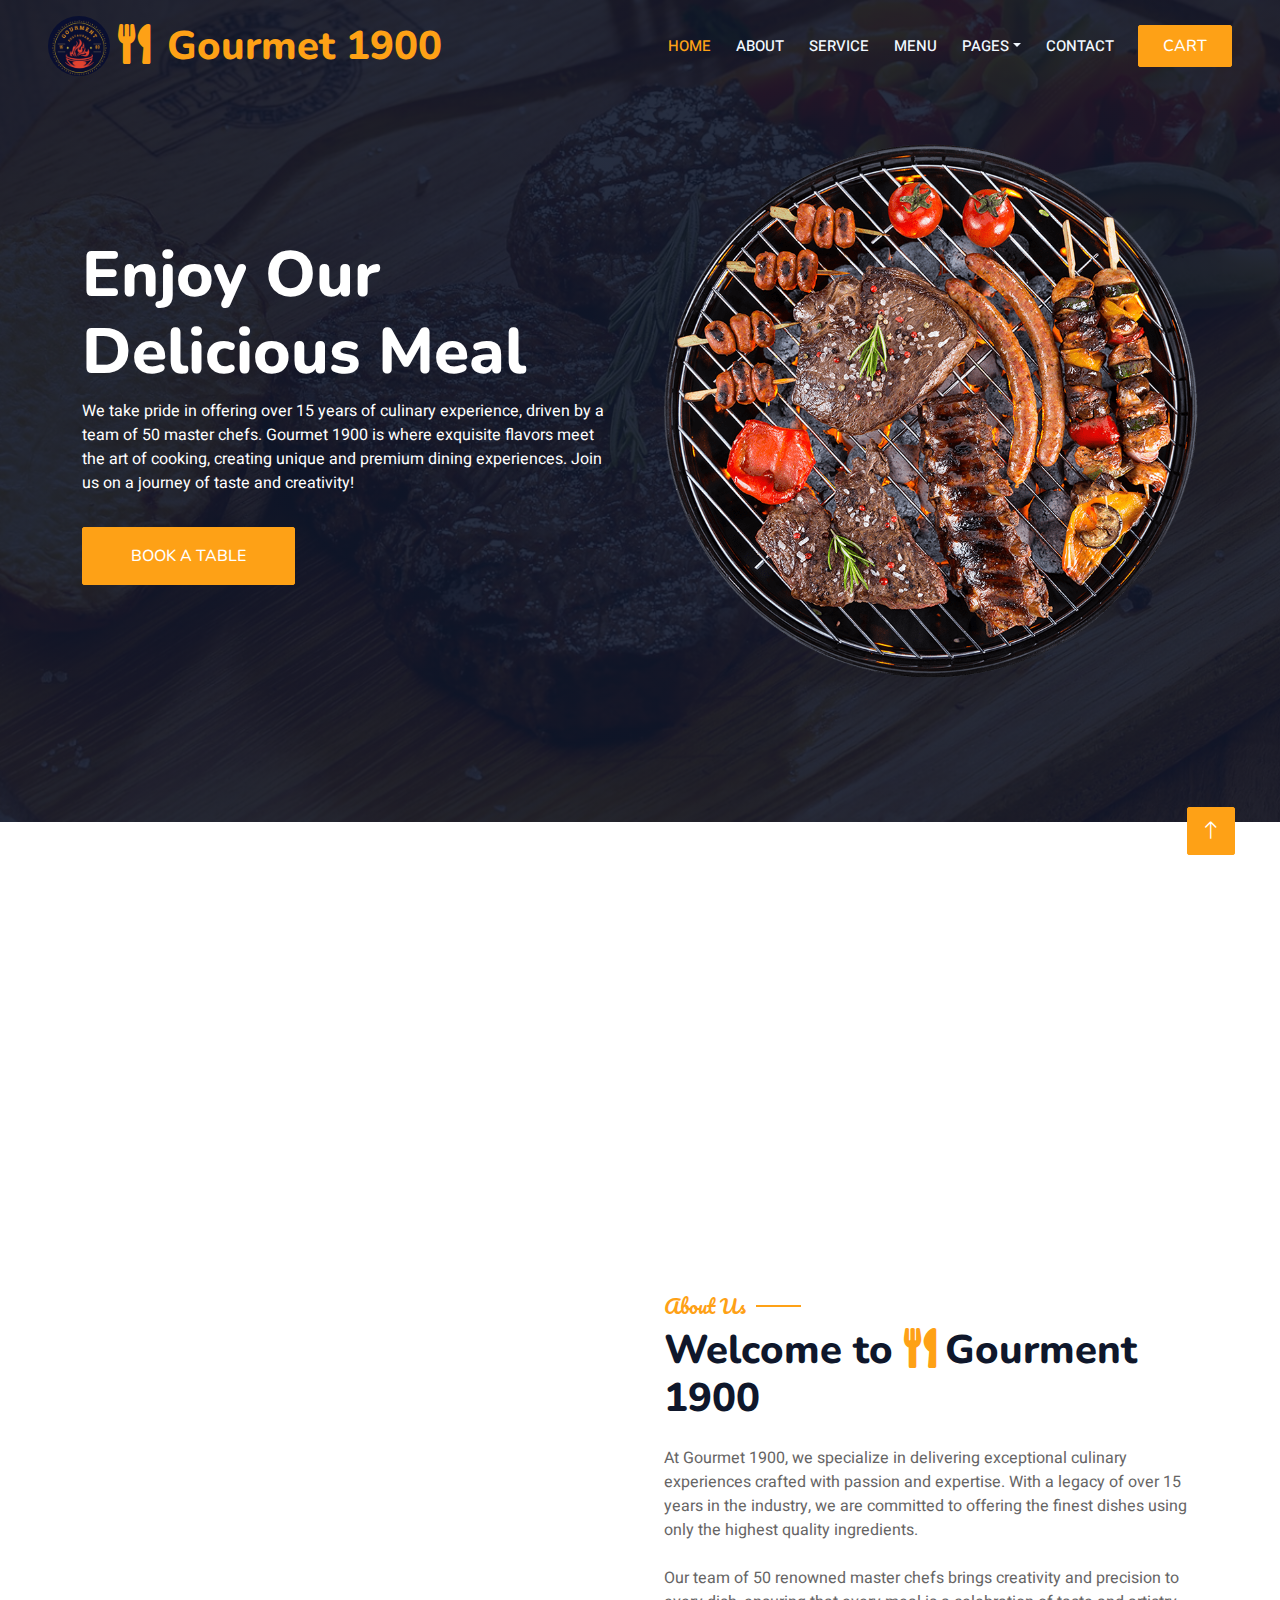
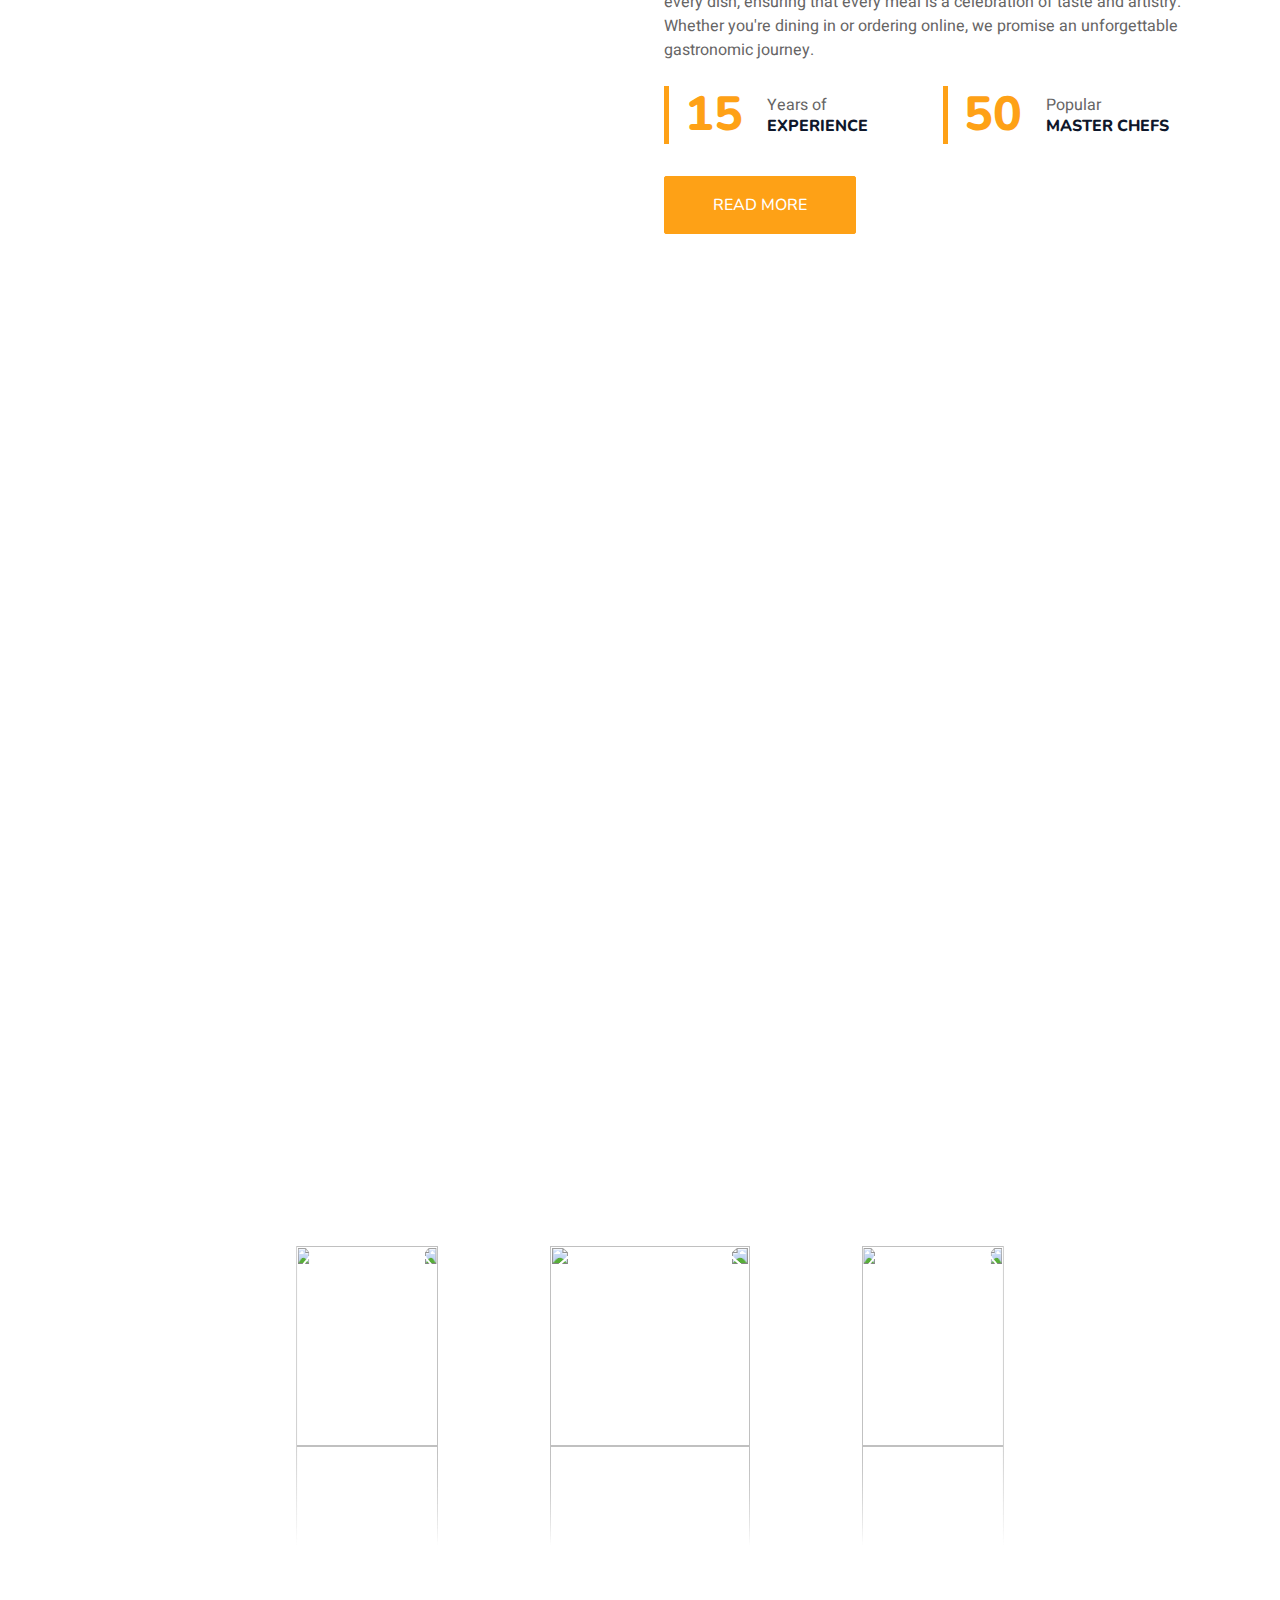
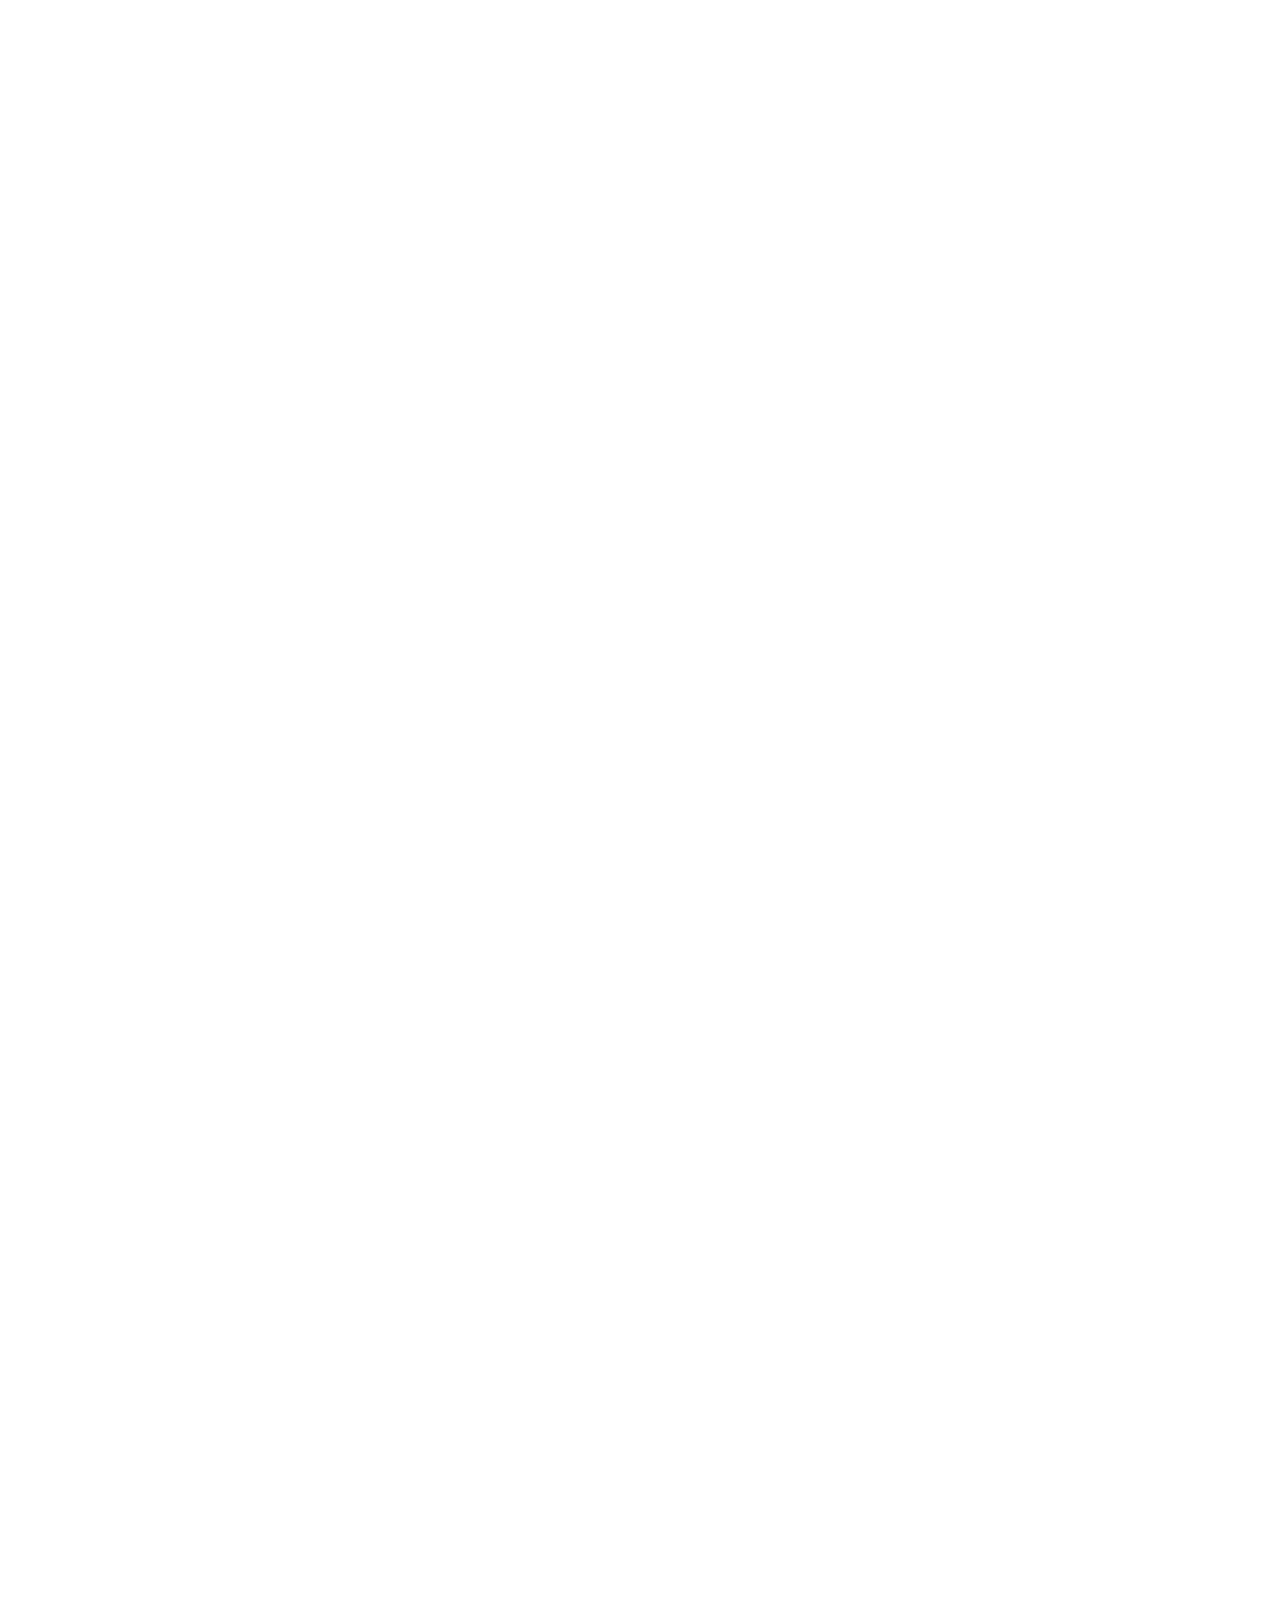
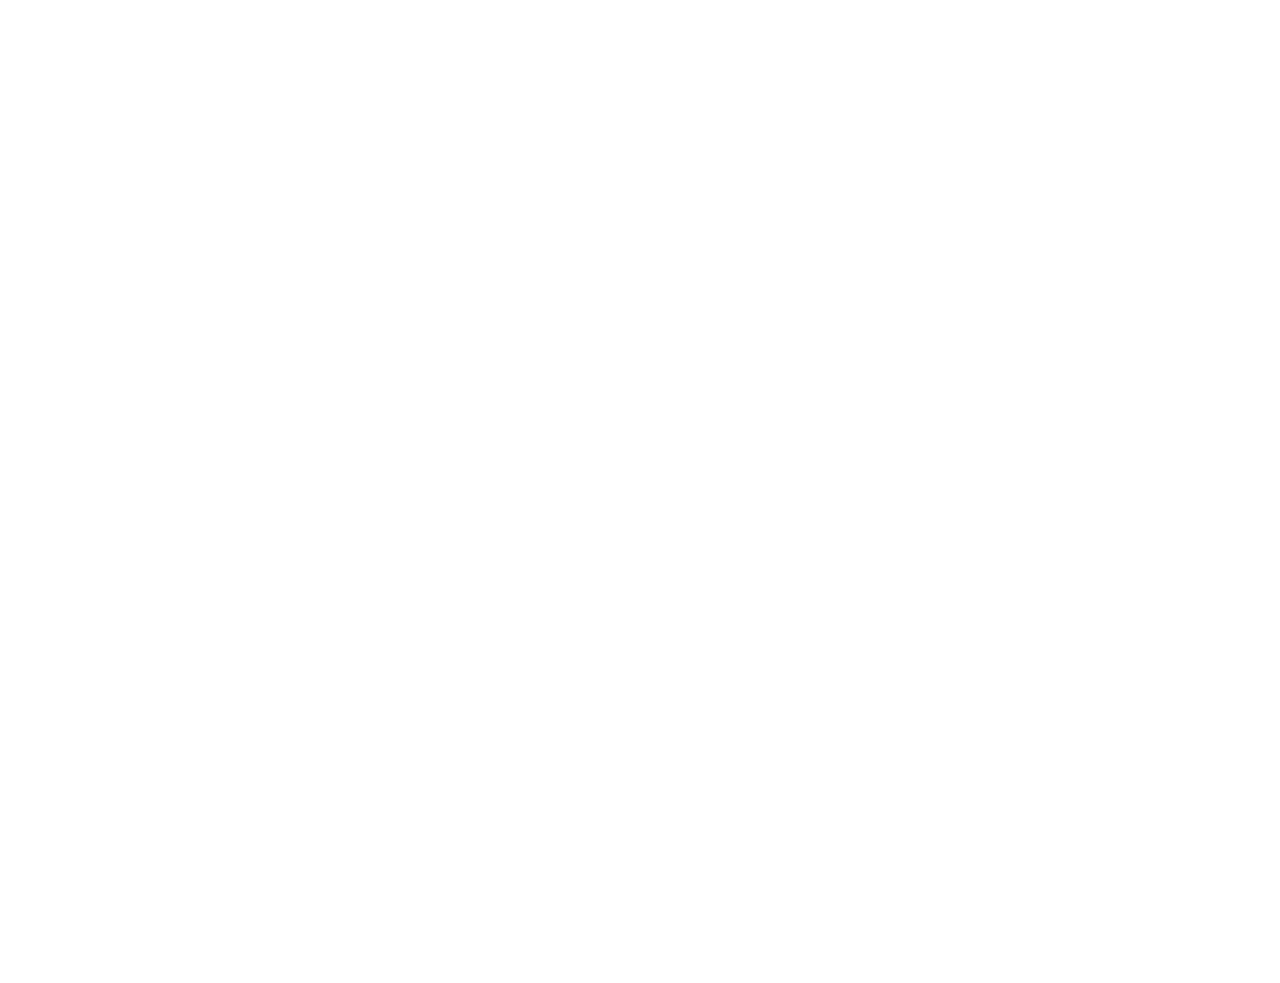
==== commit 622b7a0c: "commit" ====
--- a/index.html
+++ b/index.html
@@ -109,7 +109,7 @@
               </div>
               <a href="contact.html" class="nav-item nav-link">Contact</a>
             </div>
-            <a href="" class="btn btn-primary py-2 px-4">Book A Table</a>
+            <a href="cart.html" class="btn btn-primary py-2 px-4">CART</a>
           </div>
         </nav>
 
@@ -302,260 +302,161 @@
       <!-- About End -->
 
       <!-- Menu Start -->
-      <div class="container-xxl py-5">
-        <div class="container">
-          <div class="text-center wow fadeInUp" data-wow-delay="0.1s">
-            <h5
-              class="section-title ff-secondary text-center text-primary fw-normal"
-            >
-              Food Menu
-            </h5>
-            <h1 class="mb-5">Most Popular Items</h1>
-          </div>
-          <div class="tab-class text-center wow fadeInUp" data-wow-delay="0.1s">
-            <ul
-              class="nav nav-pills d-inline-flex justify-content-center border-bottom mb-5"
-            >
-              <li class="nav-item">
-                <a
-                  class="d-flex align-items-center text-start mx-3 ms-0 pb-3 active"
-                  data-bs-toggle="pill"
-                  href="#tab-1"
-                >
-                  <i class="fa fa-coffee fa-2x text-primary"></i>
-                  <div class="ps-3">
-                    <small class="text-body">Popular</small>
-                    <h6 class="mt-n1 mb-0">Breakfast</h6>
-                  </div>
-                </a>
-              </li>
-              <li class="nav-item">
-                <a
-                  class="d-flex align-items-center text-start mx-3 pb-3"
-                  data-bs-toggle="pill"
-                  href="#tab-2"
-                >
-                  <i class="fa fa-hamburger fa-2x text-primary"></i>
-                  <div class="ps-3">
-                    <small class="text-body">Special</small>
-                    <h6 class="mt-n1 mb-0">Launch</h6>
-                  </div>
-                </a>
-              </li>
-              <li class="nav-item">
-                <a
-                  class="d-flex align-items-center text-start mx-3 me-0 pb-3"
-                  data-bs-toggle="pill"
-                  href="#tab-3"
-                >
-                  <i class="fa fa-utensils fa-2x text-primary"></i>
-                  <div class="ps-3">
-                    <small class="text-body">Lovely</small>
-                    <h6 class="mt-n1 mb-0">Dinner</h6>
-                  </div>
-                </a>
-              </li>
-            </ul>
-            <div class="tab-content">
-              <div id="tab-1" class="tab-pane fade show p-0 active">
-                <div class="row g-4">
-                  <div class="col-lg-6">
-                    <div class="d-flex align-items-center">
-                      <img
-                        class="flex-shrink-0 img-fluid rounded"
-                        src="img/menu-1.jpg"
-                        alt=""
-                        style="width: 80px"
-                      />
-                      <div class="w-100 d-flex flex-column text-start ps-4">
-                        <h5
-                          class="d-flex justify-content-between border-bottom pb-2"
-                        >
-                          <span>Garlic Butter Lobster Pasta</span>
-                          <span class="text-primary">$120</span>
-                        </h5>
-                        <small class="fst-italic"
-                          >Fresh lobster tossed in a rich garlic butter sauce,
-                          served over al dente linguine with a sprinkle of
-                          parsley.</small
-                        >
-                      </div>
-                    </div>
-                  </div>
-                  <div class="col-lg-6">
-                    <div class="d-flex align-items-center">
-                      <img
-                        class="flex-shrink-0 img-fluid rounded"
-                        src="img/menu-2.jpg"
-                        alt=""
-                        style="width: 80px"
-                      />
-                      <div class="w-100 d-flex flex-column text-start ps-4">
-                        <h5
-                          class="d-flex justify-content-between border-bottom pb-2"
-                        >
-                          <span>Firecracker Shrimp Burger</span>
-                          <span class="text-primary">$80</span>
-                        </h5>
-                        <small class="fst-italic"
-                          >Crispy fried shrimp tossed in a spicy hot sauce,
-                          topped with pickled jalapenos and cool ranch
-                          dressing.</small
-                        >
-                      </div>
-                    </div>
-                  </div>
-                  <div class="col-lg-6">
-                    <div class="d-flex align-items-center">
-                      <img
-                        class="flex-shrink-0 img-fluid rounded"
-                        src="img/menu-3.jpg"
-                        alt=""
-                        style="width: 80px"
-                      />
-                      <div class="w-100 d-flex flex-column text-start ps-4">
-                        <h5
-                          class="d-flex justify-content-between border-bottom pb-2"
-                        >
-                          <span>Pulled Pork BBQ Sandwich</span>
-                          <span class="text-primary">$85</span>
-                        </h5>
-                        <small class="fst-italic"
-                          >Tender, slow-cooked pulled pork with smoky BBQ sauce,
-                          coleslaw, and caramelized onions.</small
-                        >
-                      </div>
-                    </div>
-                  </div>
-                  <div class="col-lg-6">
-                    <div class="d-flex align-items-center">
-                      <img
-                        class="flex-shrink-0 img-fluid rounded"
-                        src="img/menu-4.jpg"
-                        alt=""
-                        style="width: 80px"
-                      />
-                      <div class="w-100 d-flex flex-column text-start ps-4">
-                        <h5
-                          class="d-flex justify-content-between border-bottom pb-2"
-                        >
-                          <span>Grilled Veggie Wrap</span>
-                          <span class="text-primary">$70</span>
-                        </h5>
-                        <small class="fst-italic"
-                          >A mix of grilled vegetables with avocado, spinach,
-                          and hummus, wrapped in a soft tortilla.</small
-                        >
-                      </div>
-                    </div>
-                  </div>
-                  <div class="col-lg-6">
-                    <div class="d-flex align-items-center">
-                      <img
-                        class="flex-shrink-0 img-fluid rounded"
-                        src="img/menu-5.jpg"
-                        alt=""
-                        style="width: 80px"
-                      />
-                      <div class="w-100 d-flex flex-column text-start ps-4">
-                        <h5
-                          class="d-flex justify-content-between border-bottom pb-2"
-                        >
-                          <span>Mediterranean Lamb Burger</span>
-                          <span class="text-primary">$60</span>
-                        </h5>
-                        <small class="fst-italic"
-                          >Juicy lamb patty with feta cheese, olives, and
-                          tzatziki sauce, served on a warm pita.</small
-                        >
-                      </div>
-                    </div>
-                  </div>
-                  <div class="col-lg-6">
-                    <div class="d-flex align-items-center">
-                      <img
-                        class="flex-shrink-0 img-fluid rounded"
-                        src="img/menu-6.jpg"
-                        alt=""
-                        style="width: 80px"
-                      />
-                      <div class="w-100 d-flex flex-column text-start ps-4">
-                        <h5
-                          class="d-flex justify-content-between border-bottom pb-2"
-                        >
-                          <span>Cajun-Spiced Fish Sandwich</span>
-                          <span class="text-primary">$55</span>
-                        </h5>
-                        <small class="fst-italic"
-                          >Blackened fish fillet with Cajun spices, served with
-                          lettuce, tomato, and chipotle mayo.</small
-                        >
-                      </div>
-                    </div>
-                  </div>
-                  <div class="col-lg-6">
-                    <div class="d-flex align-items-center">
-                      <img
-                        class="flex-shrink-0 img-fluid rounded"
-                        src="img/menu-7.jpg"
-                        alt=""
-                        style="width: 80px"
-                      />
-                      <div class="w-100 d-flex flex-column text-start ps-4">
-                        <h5
-                          class="d-flex justify-content-between border-bottom pb-2"
-                        >
-                          <span>Honey Glazed Duck Burger</span>
-                          <span class="text-primary">$65</span>
-                        </h5>
-                        <small class="fst-italic"
-                          >Succulent duck breast glazed with honey mustard,
-                          served with crispy lettuce and red onions.</small
-                        >
-                      </div>
-                    </div>
-                  </div>
-                  <div class="col-lg-6">
-                    <div class="d-flex align-items-center">
-                      <img
-                        class="flex-shrink-0 img-fluid rounded"
-                        src="img/menu-8.jpg"
-                        alt=""
-                        style="width: 80px"
-                      />
-                      <div class="w-100 d-flex flex-column text-start ps-4">
-                        <h5
-                          class="d-flex justify-content-between border-bottom pb-2"
-                        >
-                          <span>Spicy Beef & Cheese Burger</span>
-                          <span class="text-primary">$75</span>
-                        </h5>
-                        <small class="fst-italic"
-                          >A grilled beef patty topped with melted cheese,
-                          jalapeños, and chipotle sauce.</small
-                        >
-                      </div>
-                    </div>
-                  </div>
-                </div>
-              </div>
-              <!-- Additional tabs content can go here -->
-              <div id="tab-2" class="tab-pane fade show p-0">
-                <div class="row g-4">
-                  <!-- Repeat similar menu items for tab 2 -->
-                </div>
-              </div>
-              <div id="tab-3" class="tab-pane fade show p-0">
-                <div class="row g-4">
-                  <!-- Repeat similar menu items for tab 3 -->
-                </div>
-              </div>
-            </div>
-          </div>
-        </div>
-      </div>
-
-      <!-- Menu End -->
+<div class="container-xxl py-5">
+  <div class="container">
+    <div class="text-center wow fadeInUp" data-wow-delay="0.1s">
+      <h5 class="section-title ff-secondary text-center text-primary fw-normal">
+        Food Menu
+      </h5>
+      <h1 class="mb-5">Most Popular Items</h1>
+    </div>
+    <div class="tab-class text-center wow fadeInUp" data-wow-delay="0.1s">
+      <ul class="nav nav-pills d-inline-flex justify-content-center border-bottom mb-5">
+        <li class="nav-item">
+          <a class="d-flex align-items-center text-start mx-3 ms-0 pb-3 active" data-bs-toggle="pill" href="#tab-1">
+            <i class="fa fa-coffee fa-2x text-primary"></i>
+            <div class="ps-3">
+              <small class="text-body">Popular</small>
+              <h6 class="mt-n1 mb-0">Breakfast</h6>
+            </div>
+          </a>
+        </li>
+        <li class="nav-item">
+          <a class="d-flex align-items-center text-start mx-3 pb-3" data-bs-toggle="pill" href="#tab-2">
+            <i class="fa fa-hamburger fa-2x text-primary"></i>
+            <div class="ps-3">
+              <small class="text-body">Special</small>
+              <h6 class="mt-n1 mb-0">Launch</h6>
+            </div>
+          </a>
+        </li>
+        <li class="nav-item">
+          <a class="d-flex align-items-center text-start mx-3 me-0 pb-3" data-bs-toggle="pill" href="#tab-3">
+            <i class="fa fa-utensils fa-2x text-primary"></i>
+            <div class="ps-3">
+              <small class="text-body">Lovely</small>
+              <h6 class="mt-n1 mb-0">Dinner</h6>
+            </div>
+          </a>
+        </li>
+      </ul>
+      <div class="tab-content">
+        <div id="tab-1" class="tab-pane fade show p-0 active">
+          <div class="row g-4">
+            <div class="col-lg-6">
+              <div class="d-flex align-items-center" onclick="viewItemDetail('Garlic Butter Lobster Pasta', 120, 'Fresh lobster tossed in a rich garlic butter sauce, served over al dente linguine with a sprinkle of parsley.', 'img/menu-1.jpg')">
+                <img class="flex-shrink-0 img-fluid rounded" src="img/menu-1.jpg" alt="" style="width: 80px" />
+                <div class="w-100 d-flex flex-column text-start ps-4">
+                  <h5 class="d-flex justify-content-between border-bottom pb-2">
+                    <span>Garlic Butter Lobster Pasta</span>
+                    <span class="text-primary">$120</span>
+                  </h5>
+                  <small class="fst-italic">Fresh lobster tossed in a rich garlic butter sauce, served over al dente linguine with a sprinkle of parsley.</small>
+                </div>
+              </div>
+            </div>
+            <div class="col-lg-6">
+              <div class="d-flex align-items-center" onclick="viewItemDetail('Firecracker Shrimp Burger', 80, 'Crispy fried shrimp tossed in a spicy hot sauce, topped with pickled jalapenos and cool ranch dressing.', 'img/menu-2.jpg')">
+                <img class="flex-shrink-0 img-fluid rounded" src="img/menu-2.jpg" alt="" style="width: 80px" />
+                <div class="w-100 d-flex flex-column text-start ps-4">
+                  <h5 class="d-flex justify-content-between border-bottom pb-2">
+                    <span>Firecracker Shrimp Burger</span>
+                    <span class="text-primary">$80</span>
+                  </h5>
+                  <small class="fst-italic">Crispy fried shrimp tossed in a spicy hot sauce, topped with pickled jalapenos and cool ranch dressing.</small>
+                </div>
+              </div>
+            </div>
+            <div class="col-lg-6">
+              <div class="d-flex align-items-center" onclick="viewItemDetail('Pulled Pork BBQ Sandwich', 85, 'Tender, slow-cooked pulled pork with smoky BBQ sauce, coleslaw, and caramelized onions.', 'img/menu-3.jpg')">
+                <img class="flex-shrink-0 img-fluid rounded" src="img/menu-3.jpg" alt="" style="width: 80px" />
+                <div class="w-100 d-flex flex-column text-start ps-4">
+                  <h5 class="d-flex justify-content-between border-bottom pb-2">
+                    <span>Pulled Pork BBQ Sandwich</span>
+                    <span class="text-primary">$85</span>
+                  </h5>
+                  <small class="fst-italic">Tender, slow-cooked pulled pork with smoky BBQ sauce, coleslaw, and caramelized onions.</small>
+                </div>
+              </div>
+            </div>
+            <div class="col-lg-6">
+              <div class="d-flex align-items-center" onclick="viewItemDetail('Grilled Veggie Wrap', 70, 'A mix of grilled vegetables with avocado, spinach, and hummus, wrapped in a soft tortilla.', 'img/menu-4.jpg')">
+                <img class="flex-shrink-0 img-fluid rounded" src="img/menu-4.jpg" alt="" style="width: 80px" />
+                <div class="w-100 d-flex flex-column text-start ps-4">
+                  <h5 class="d-flex justify-content-between border-bottom pb-2">
+                    <span>Grilled Veggie Wrap</span>
+                    <span class="text-primary">$70</span>
+                  </h5>
+                  <small class="fst-italic">A mix of grilled vegetables with avocado, spinach, and hummus, wrapped in a soft tortilla.</small>
+                </div>
+              </div>
+            </div>
+            <div class="col-lg-6">
+              <div class="d-flex align-items-center" onclick="viewItemDetail('Mediterranean Lamb Burger', 60, 'Juicy lamb patty with feta cheese, olives, and tzatziki sauce, served on a warm pita.', 'img/menu-5.jpg')">
+                <img class="flex-shrink-0 img-fluid rounded" src="img/menu-5.jpg" alt="" style="width: 80px" />
+                <div class="w-100 d-flex flex-column text-start ps-4">
+                  <h5 class="d-flex justify-content-between border-bottom pb-2">
+                    <span>Mediterranean Lamb Burger</span>
+                    <span class="text-primary">$60</span>
+                  </h5>
+                  <small class="fst-italic">Juicy lamb patty with feta cheese, olives, and tzatziki sauce, served on a warm pita.</small>
+                </div>
+              </div>
+            </div>
+            <div class="col-lg-6">
+              <div class="d-flex align-items-center" onclick="viewItemDetail('Cajun-Spiced Fish Sandwich', 55, 'Blackened fish fillet with Cajun spices, served with lettuce, tomato, and chipotle mayo.', 'img/menu-6.jpg')">
+                <img class="flex-shrink-0 img-fluid rounded" src="img/menu-6.jpg" alt="" style="width: 80px" />
+                <div class="w-100 d-flex flex-column text-start ps-4">
+                  <h5 class="d-flex justify-content-between border-bottom pb-2">
+                    <span>Cajun-Spiced Fish Sandwich</span>
+                    <span class="text-primary">$55</span>
+                  </h5>
+                  <small class="fst-italic">Blackened fish fillet with Cajun spices, served with lettuce, tomato, and chipotle mayo.</small>
+                </div>
+              </div>
+            </div>
+            <div class="col-lg-6">
+              <div class="d-flex align-items-center" onclick="viewItemDetail('Honey Glazed Duck Burger', 65, 'Succulent duck breast glazed with honey mustard, served with crispy lettuce and red onions.', 'img/menu-7.jpg')">
+                <img class="flex-shrink-0 img-fluid rounded" src="img/menu-7.jpg" alt="" style="width: 80px" />
+                <div class="w-100 d-flex flex-column text-start ps-4">
+                  <h5 class="d-flex justify-content-between border-bottom pb-2">
+                    <span>Honey Glazed Duck Burger</span>
+                    <span class="text-primary">$65</span>
+                  </h5>
+                  <small class="fst-italic">Succulent duck breast glazed with honey mustard, served with crispy lettuce and red onions.</small>
+                </div>
+              </div>
+            </div>
+            <div class="col-lg-6">
+              <div class="d-flex align-items-center" onclick="viewItemDetail('Spicy Beef & Cheese Burger', 75, 'A grilled beef patty topped with melted cheese, jalapeños, and chipotle sauce.', 'img/menu-8.jpg')">
+                <img class="flex-shrink-0 img-fluid rounded" src="img/menu-8.jpg" alt="" style="width: 80px" />
+                <div class="w-100 d-flex flex-column text-start ps-4">
+                  <h5 class="d-flex justify-content-between border-bottom pb-2">
+                    <span>Spicy Beef & Cheese Burger</span>
+                    <span class="text-primary">$75</span>
+                  </h5>
+                  <small class="fst-italic">A grilled beef patty topped with melted cheese, jalapeños, and chipotle sauce.</small>
+                </div>
+              </div>
+            </div>
+          </div>
+        </div>
+        <div id="tab-2" class="tab-pane fade show p-0">
+          <div class="row g-4">
+            <!-- Repeat similar menu items for tab 2 -->
+          </div>
+        </div>
+        <div id="tab-3" class="tab-pane fade show p-0">
+          <div class="row g-4">
+            <!-- Repeat similar menu items for tab 3 -->
+          </div>
+        </div>
+      </div>
+    </div>
+  </div>
+</div>
+<!-- Menu End -->
+
       <!-- Best Seller Section -->
       <div class="text-center wow fadeInUp" data-wow-delay="0.1s">
         <h5
--- a/css/style.css
+++ b/css/style.css
@@ -476,4 +476,11 @@
     margin-right: 0;
     padding-right: 0;
     border-right: none;
-}+}
+.footer {
+    width: 1520px; /* Đảm bảo footer chiếm toàn bộ chiều ngang */
+    left: 0; /* Đảm bảo footer nằm sát bên trái */
+    right: 0; /* Đảm bảo footer nằm sát bên phải */
+    bottom: 0; /* Đẩy footer xuống dưới cùng của trang */
+    position: relative; /* Hoặc fixed nếu bạn muốn nó luôn ở dưới cùng */
+}
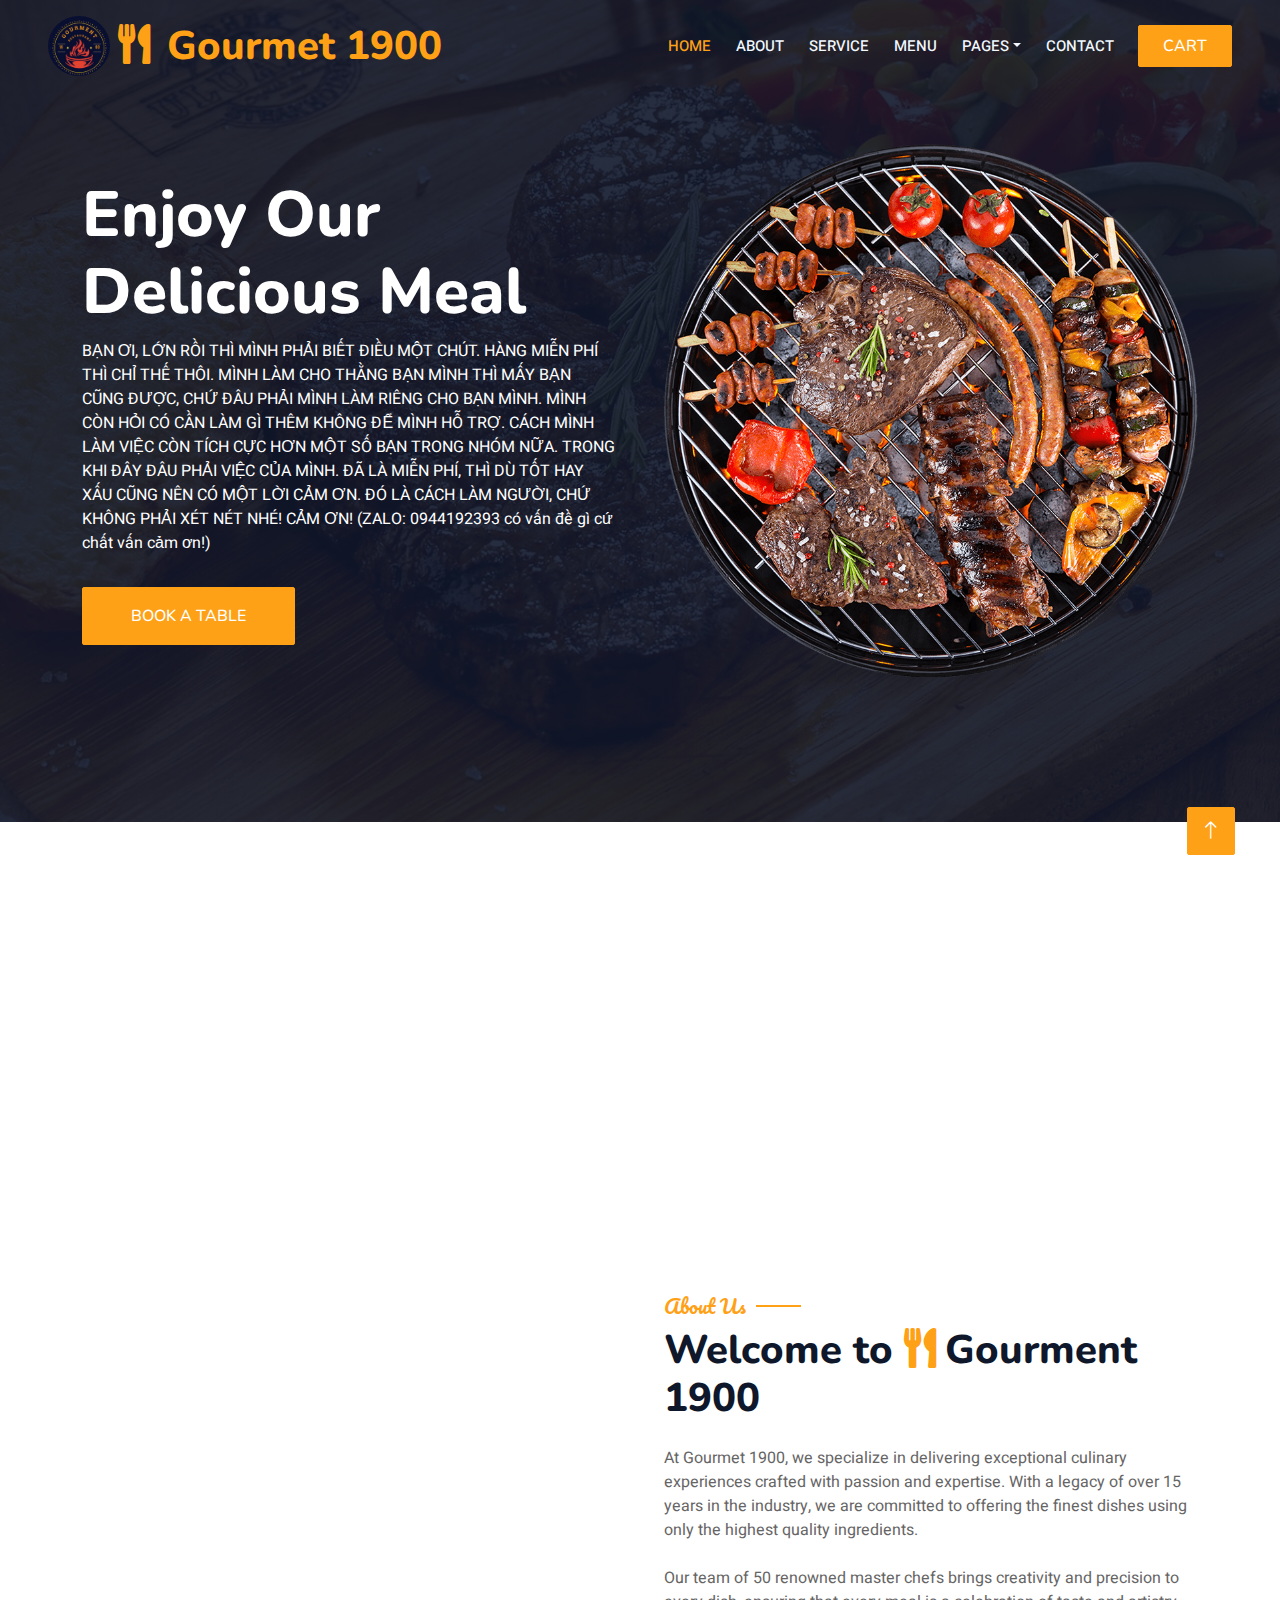
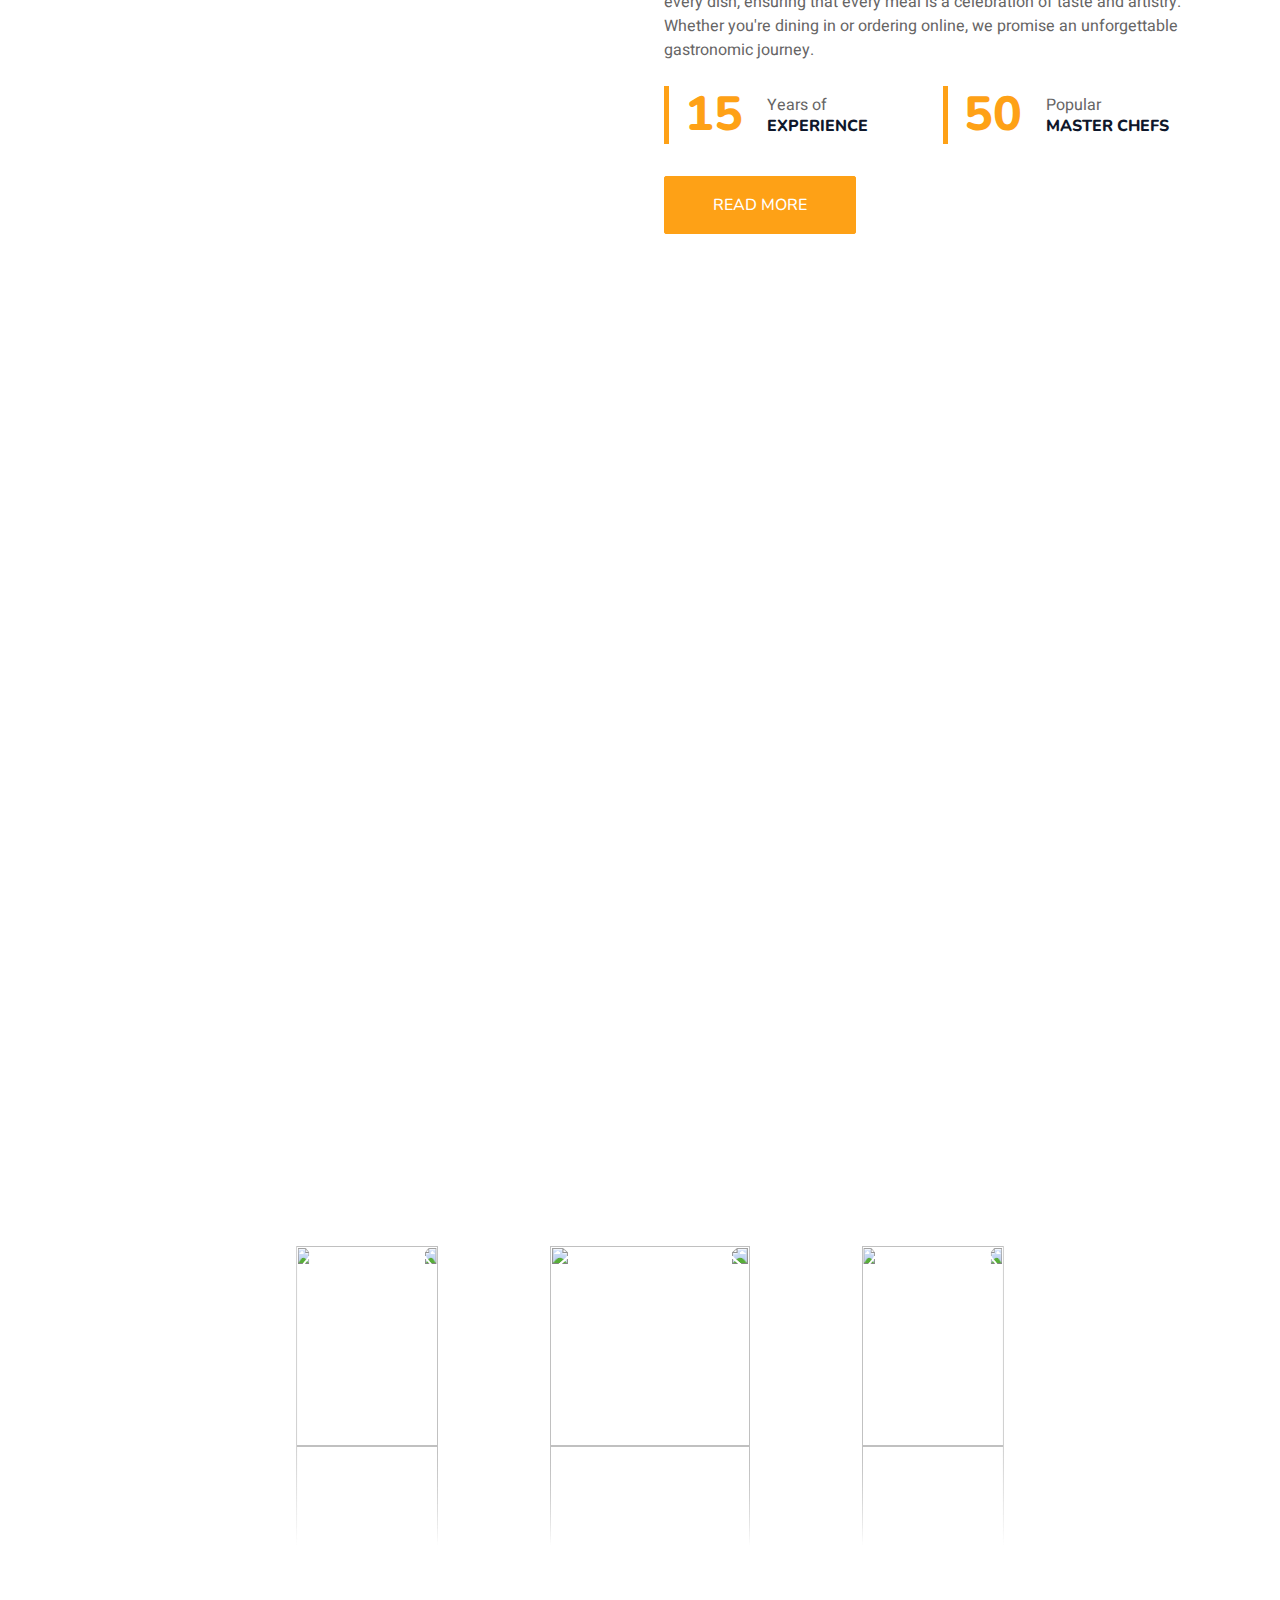
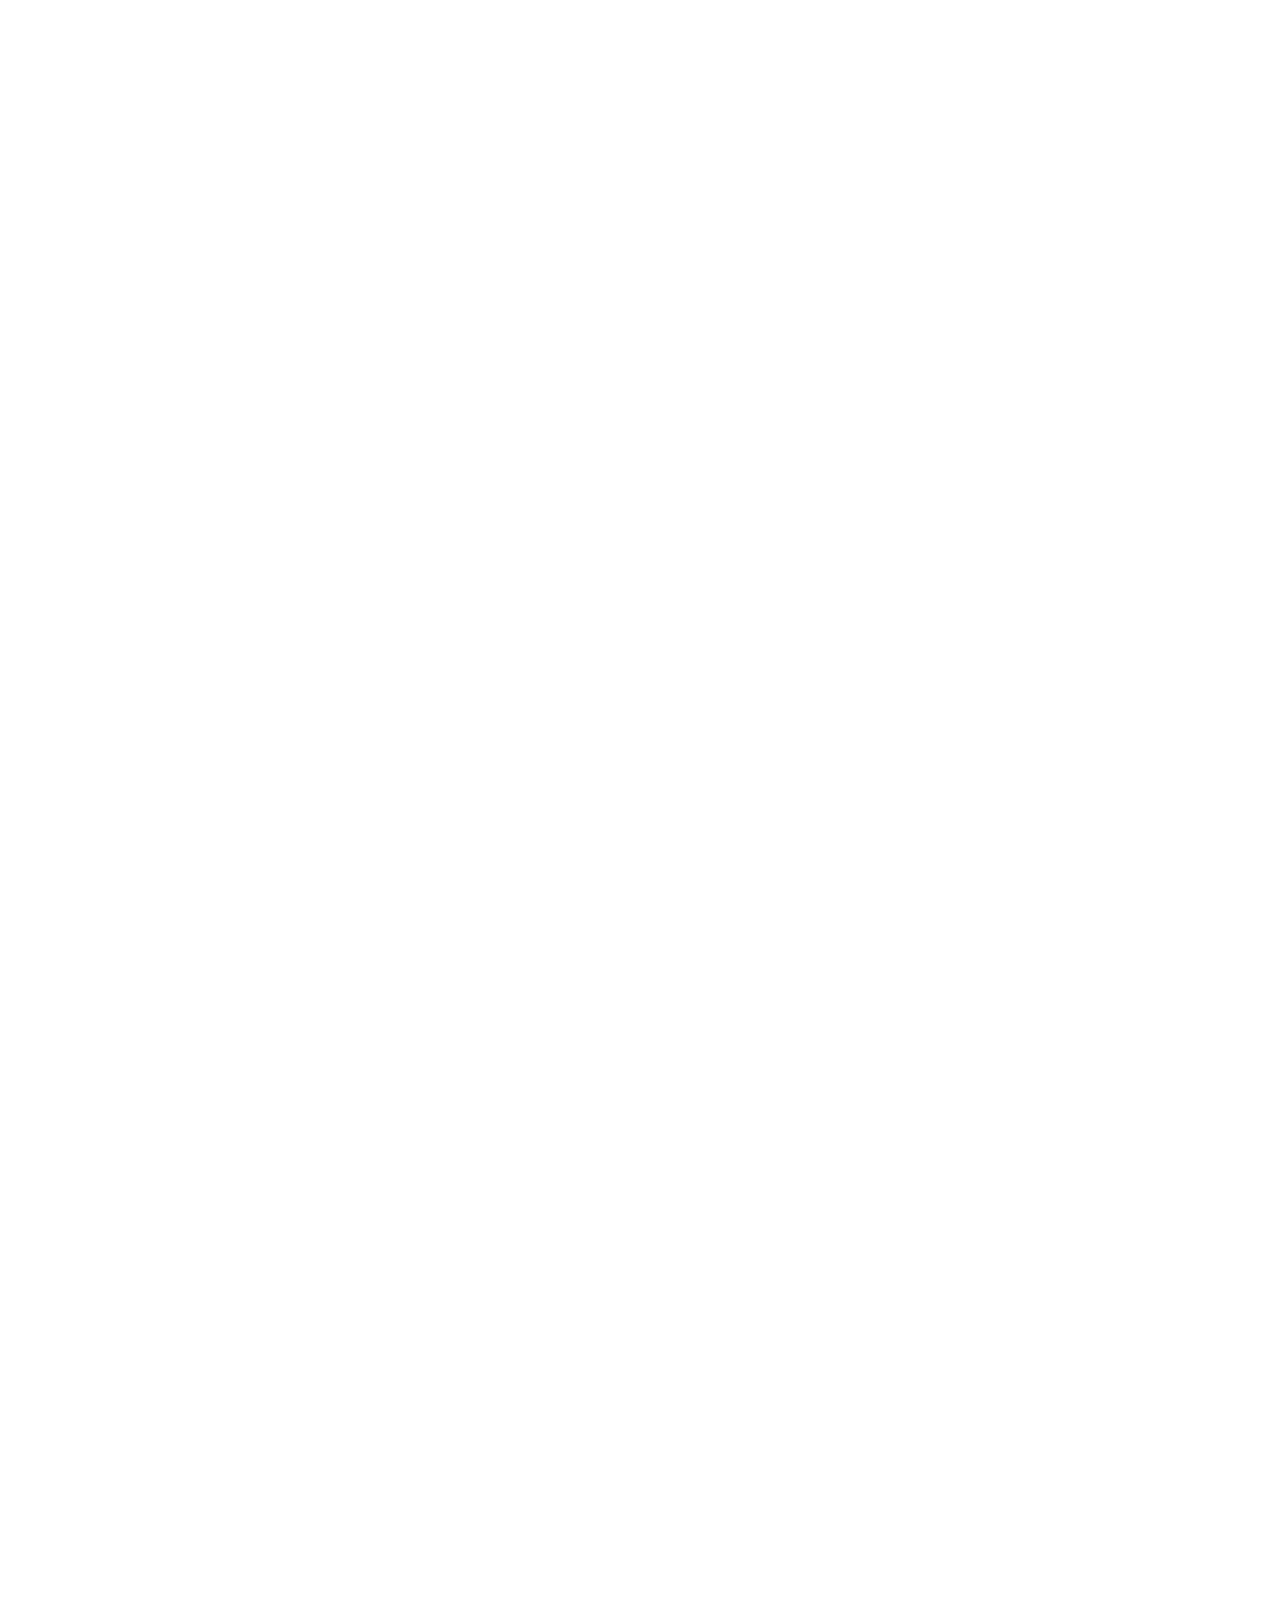
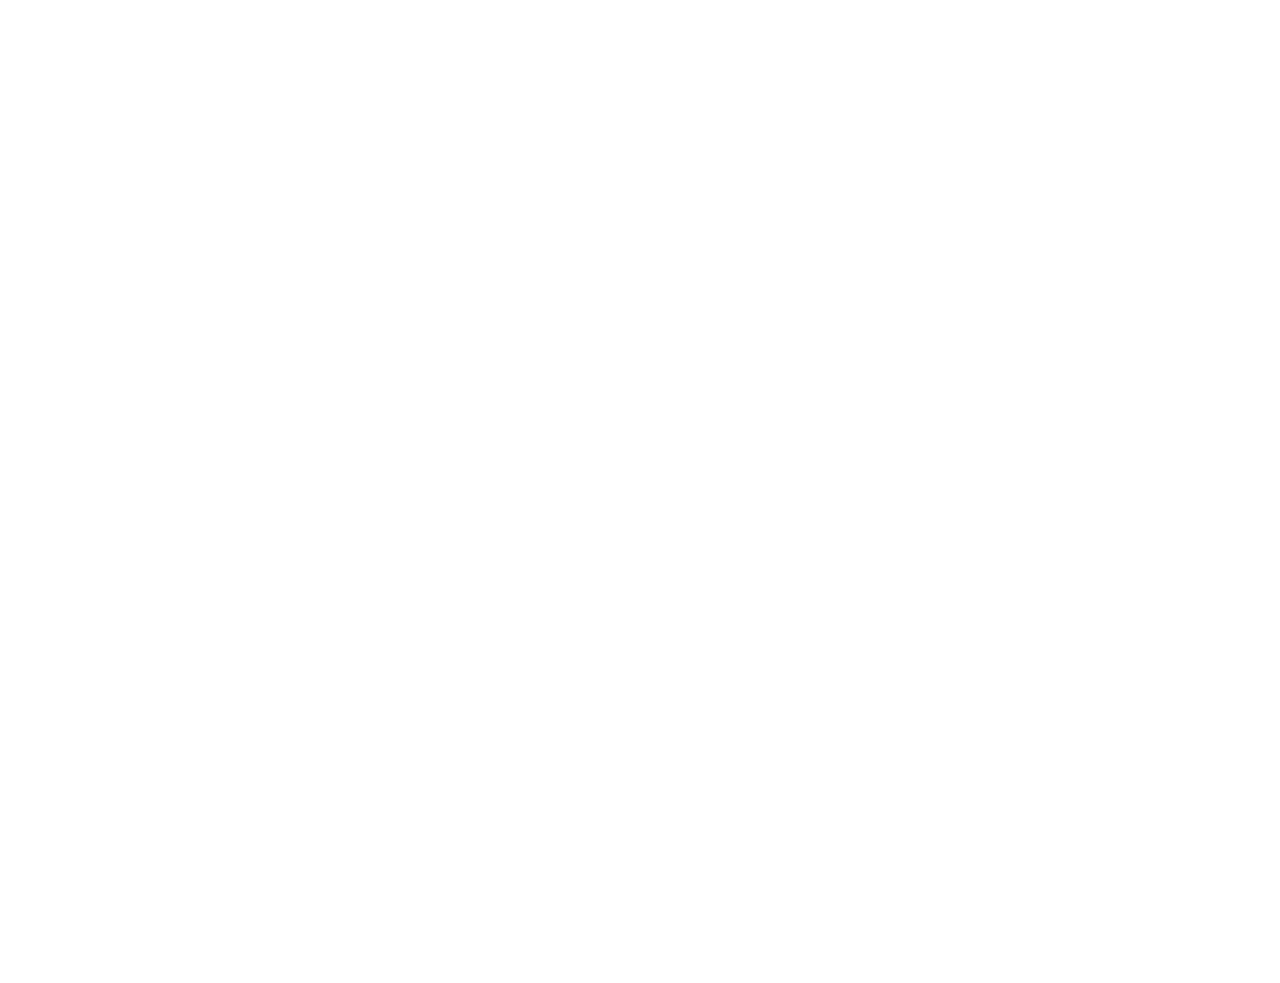
==== commit 5e92126d: "commit" ====
--- a/index.html
+++ b/index.html
@@ -121,11 +121,16 @@
                   Enjoy Our<br />Delicious Meal
                 </h1>
                 <p class="text-white animated slideInLeft mb-4 pb-2">
-                  We take pride in offering over 15 years of culinary
+                  <!-- We take pride in offering over 15 years of culinary
                   experience, driven by a team of 50 master chefs. Gourmet 1900
                   is where exquisite flavors meet the art of cooking, creating
                   unique and premium dining experiences. Join us on a journey of
-                  taste and creativity!
+                  taste and creativity! -->
+                  BẠN ƠI, LỚN RỒI THÌ MÌNH PHẢI BIẾT ĐIỀU MỘT CHÚT. HÀNG MIỄN PHÍ THÌ CHỈ THẾ THÔI.
+
+                  MÌNH LÀM CHO THẰNG BẠN MÌNH THÌ MẤY BẠN CŨNG ĐƯỢC, CHỨ ĐÂU PHẢI MÌNH LÀM RIÊNG CHO BẠN MÌNH. MÌNH CÒN HỎI CÓ CẦN LÀM GÌ THÊM KHÔNG ĐỂ MÌNH HỖ TRỢ. CÁCH MÌNH LÀM VIỆC CÒN TÍCH CỰC HƠN MỘT SỐ BẠN TRONG NHÓM NỮA. TRONG KHI ĐÂY ĐÂU PHẢI VIỆC CỦA MÌNH.
+                  
+                  ĐÃ LÀ MIỄN PHÍ, THÌ DÙ TỐT HAY XẤU CŨNG NÊN CÓ MỘT LỜI CẢM ƠN. ĐÓ LÀ CÁCH LÀM NGƯỜI, CHỨ KHÔNG PHẢI XÉT NÉT NHÉ! CẢM ƠN! (ZALO: 0944192393 có vấn đề gì cứ chất vấn cảm ơn!)
                 </p>
                 <a
                   href=""
--- a/css/style.css
+++ b/css/style.css
@@ -478,7 +478,7 @@
     border-right: none;
 }
 .footer {
-    width: 1520px; /* Đảm bảo footer chiếm toàn bộ chiều ngang */
+    width: 1535px; /* Đảm bảo footer chiếm toàn bộ chiều ngang */
     left: 0; /* Đảm bảo footer nằm sát bên trái */
     right: 0; /* Đảm bảo footer nằm sát bên phải */
     bottom: 0; /* Đẩy footer xuống dưới cùng của trang */
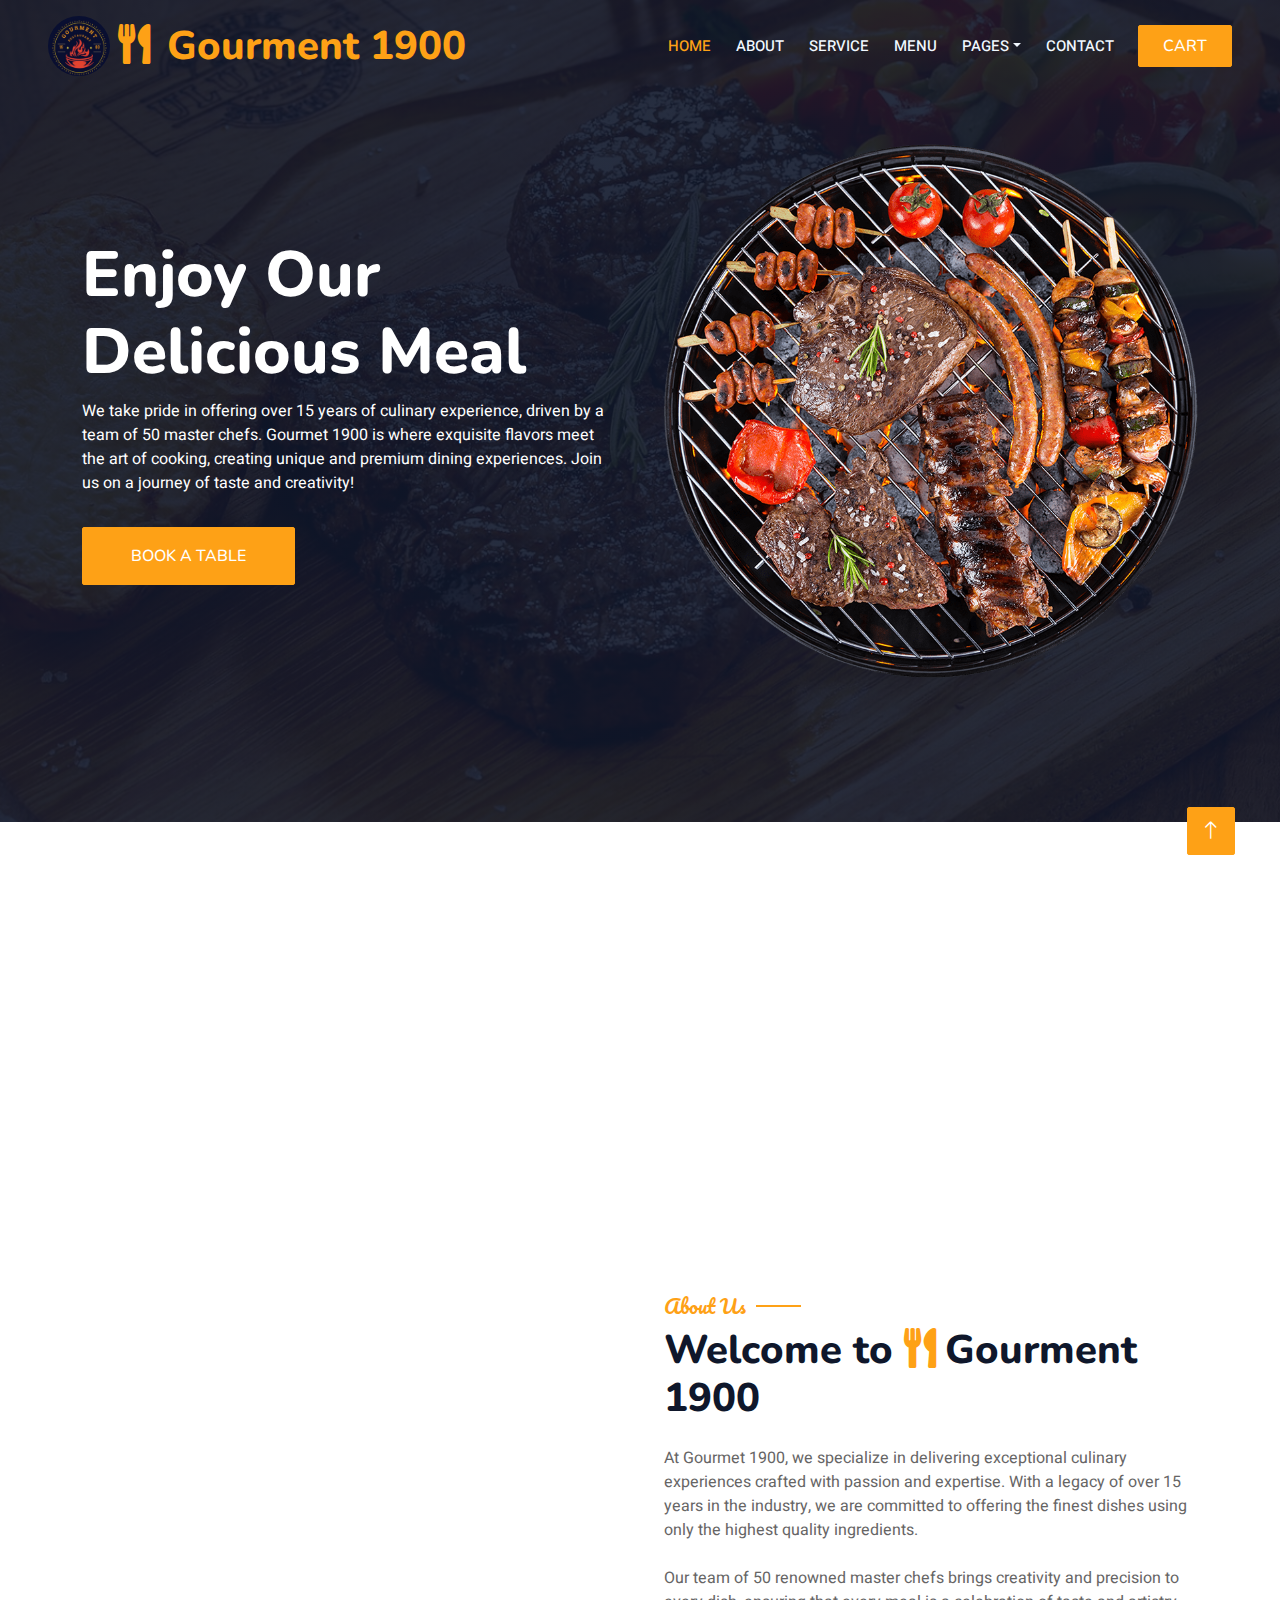
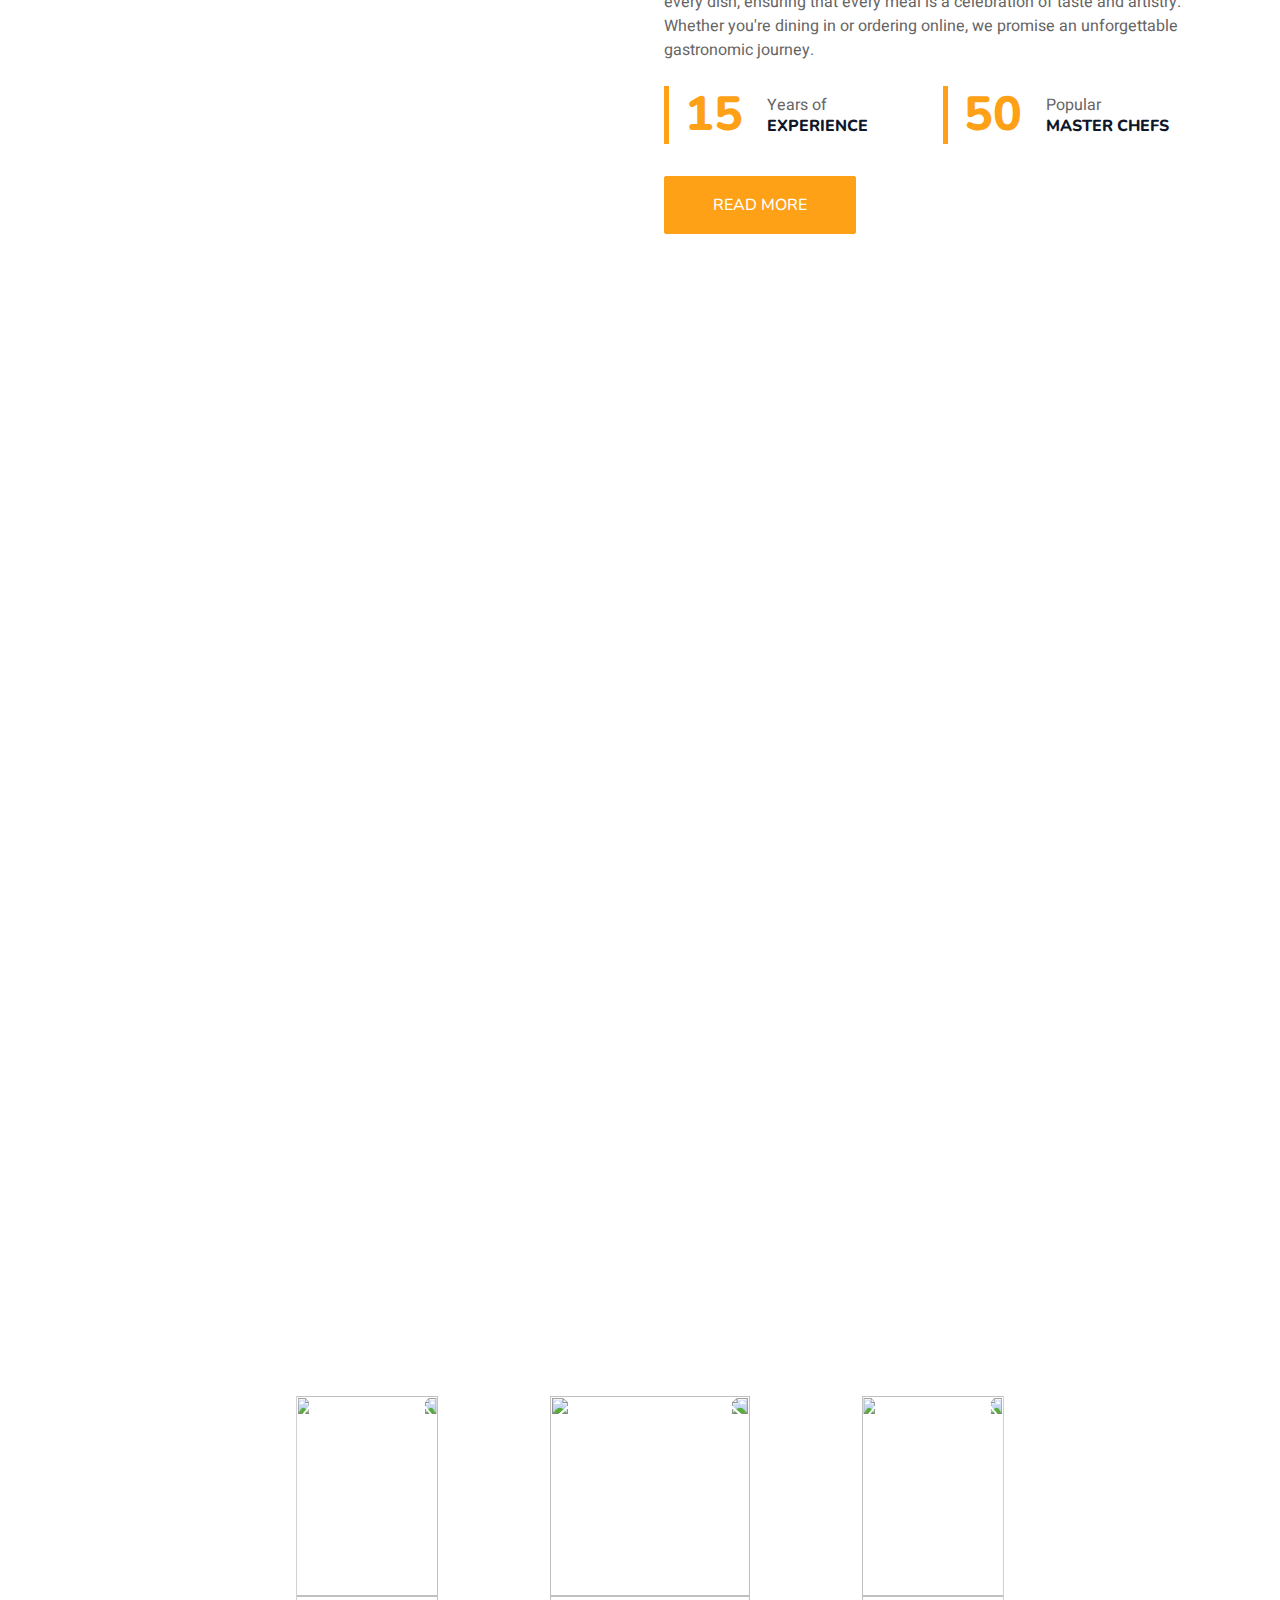
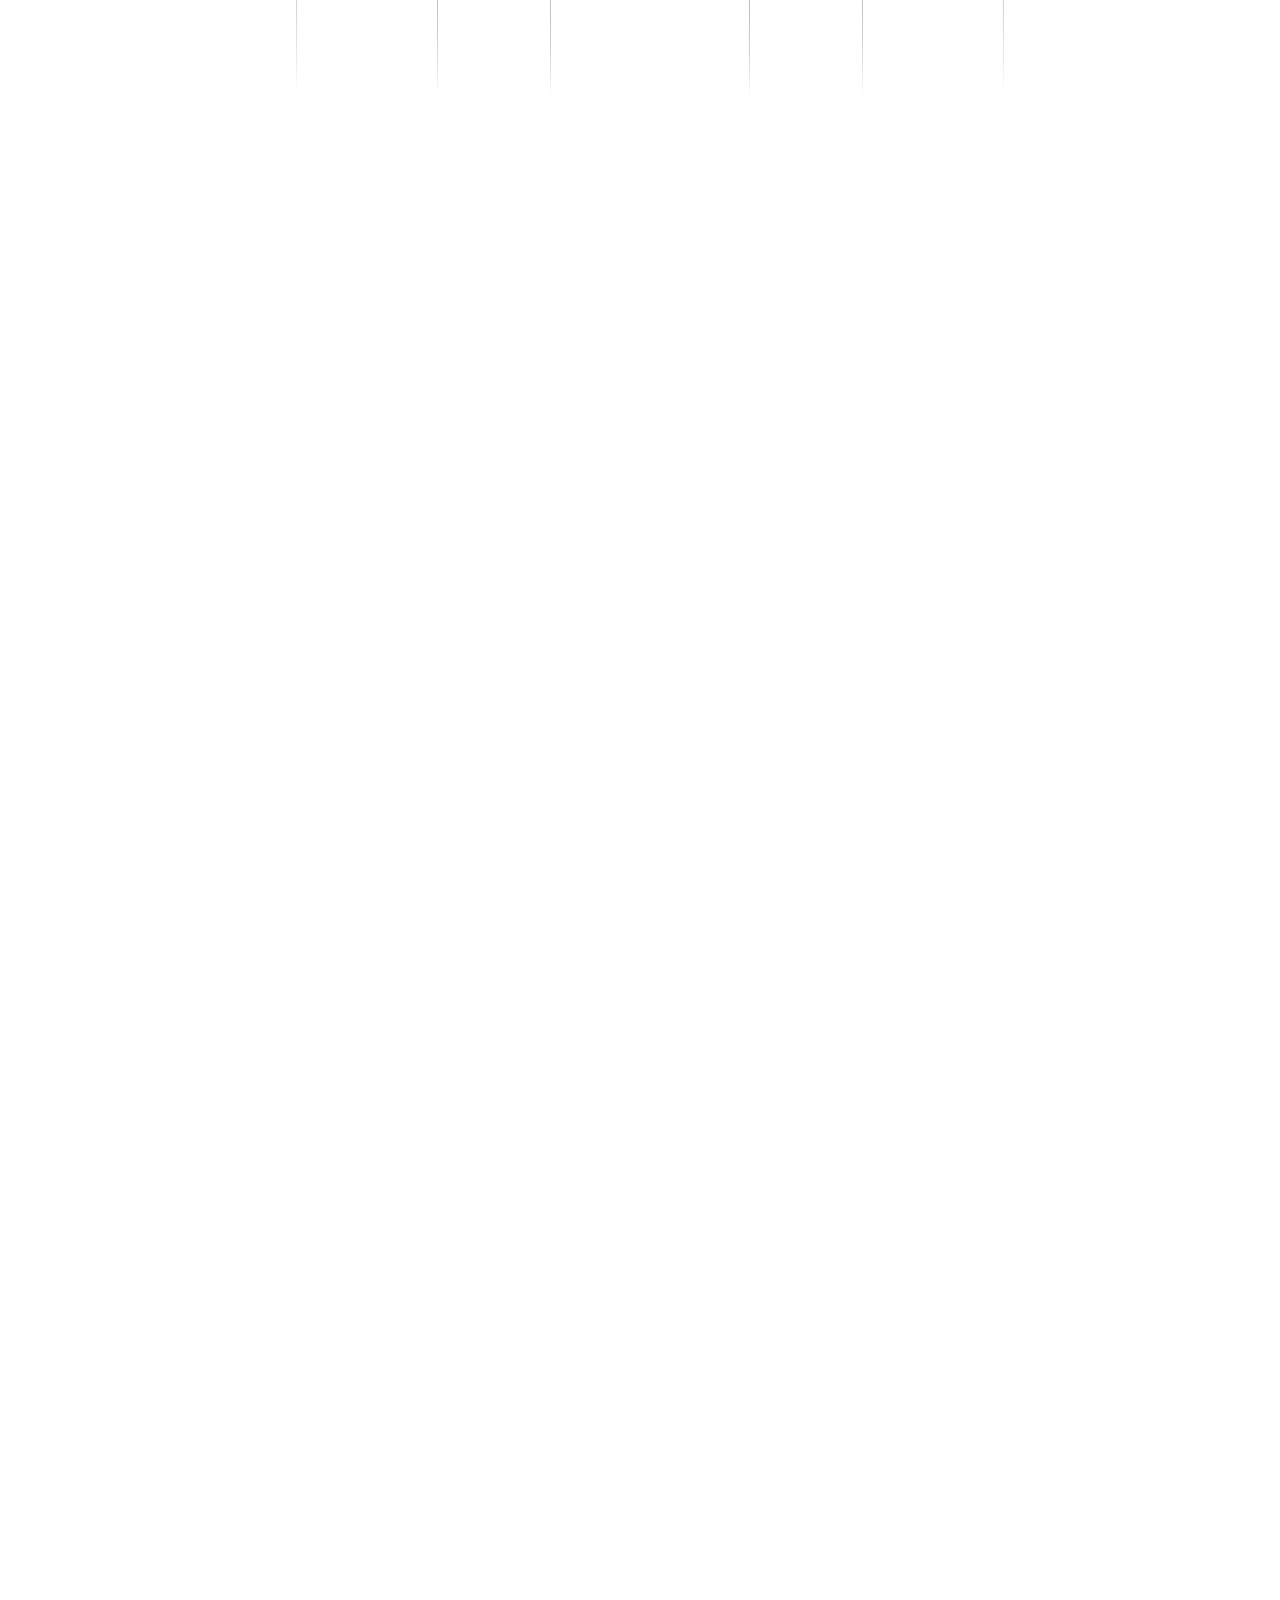
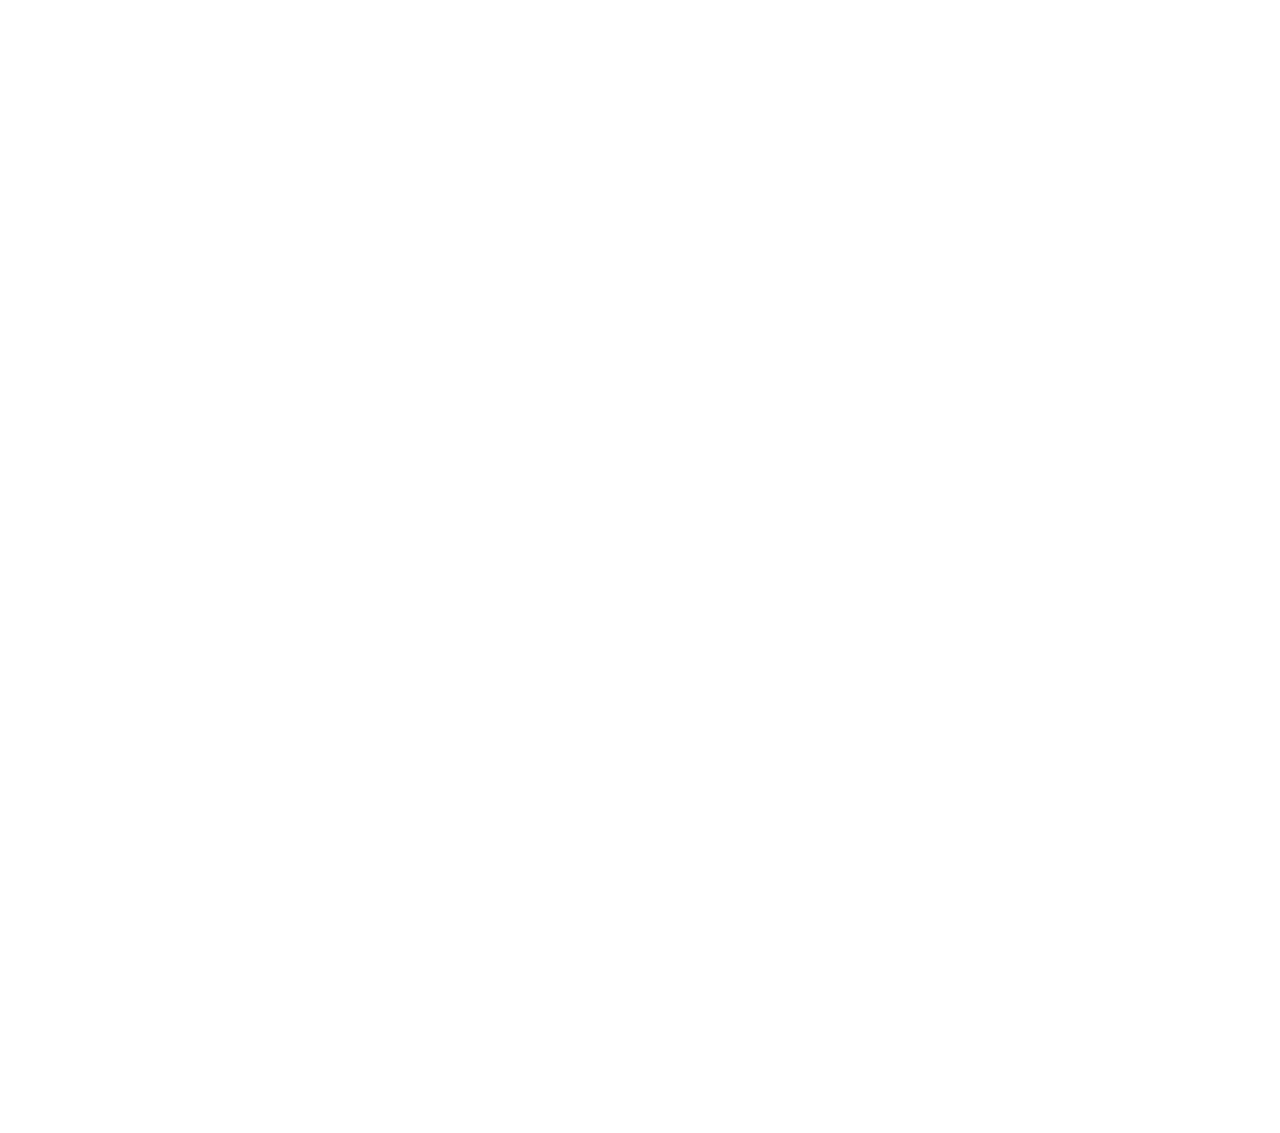
==== commit 4a659d76: "commit" ====
--- a/index.html
+++ b/index.html
@@ -74,7 +74,7 @@
               style="height: 60px; border-radius: 50%"
             />
             <h1 class="text-primary m-0">
-              <i class="fa fa-utensils me-3"></i>Gourmet 1900
+              <i class="fa fa-utensils me-3"></i>Gourment 1900
             </h1>
           </a>
 
@@ -91,7 +91,7 @@
               <a href="index.html" class="nav-item nav-link active">Home</a>
               <a href="about.html" class="nav-item nav-link">About</a>
               <a href="service.html" class="nav-item nav-link">Service</a>
-              <a href="menu.html" class="nav-item nav-link">Menu</a>
+              <a href="#menu" class="nav-item nav-link">Menu</a>
               <div class="nav-item dropdown">
                 <a
                   href="#"
@@ -121,16 +121,16 @@
                   Enjoy Our<br />Delicious Meal
                 </h1>
                 <p class="text-white animated slideInLeft mb-4 pb-2">
-                  <!-- We take pride in offering over 15 years of culinary
+                  We take pride in offering over 15 years of culinary
                   experience, driven by a team of 50 master chefs. Gourmet 1900
                   is where exquisite flavors meet the art of cooking, creating
                   unique and premium dining experiences. Join us on a journey of
-                  taste and creativity! -->
-                  BẠN ƠI, LỚN RỒI THÌ MÌNH PHẢI BIẾT ĐIỀU MỘT CHÚT. HÀNG MIỄN PHÍ THÌ CHỈ THẾ THÔI.
+                  taste and creativity!
+                  <!-- BẠN ƠI, LỚN RỒI THÌ MÌNH PHẢI BIẾT ĐIỀU MỘT CHÚT. HÀNG MIỄN PHÍ THÌ CHỈ THẾ THÔI.
 
                   MÌNH LÀM CHO THẰNG BẠN MÌNH THÌ MẤY BẠN CŨNG ĐƯỢC, CHỨ ĐÂU PHẢI MÌNH LÀM RIÊNG CHO BẠN MÌNH. MÌNH CÒN HỎI CÓ CẦN LÀM GÌ THÊM KHÔNG ĐỂ MÌNH HỖ TRỢ. CÁCH MÌNH LÀM VIỆC CÒN TÍCH CỰC HƠN MỘT SỐ BẠN TRONG NHÓM NỮA. TRONG KHI ĐÂY ĐÂU PHẢI VIỆC CỦA MÌNH.
                   
-                  ĐÃ LÀ MIỄN PHÍ, THÌ DÙ TỐT HAY XẤU CŨNG NÊN CÓ MỘT LỜI CẢM ƠN. ĐÓ LÀ CÁCH LÀM NGƯỜI, CHỨ KHÔNG PHẢI XÉT NÉT NHÉ! CẢM ƠN! (ZALO: 0944192393 có vấn đề gì cứ chất vấn cảm ơn!)
+                  ĐÃ LÀ MIỄN PHÍ, THÌ DÙ TỐT HAY XẤU CŨNG NÊN CÓ MỘT LỜI CẢM ƠN. ĐÓ LÀ CÁCH LÀM NGƯỜI, CHỨ KHÔNG PHẢI XÉT NÉT NHÉ! CẢM ƠN! (ZALO: 0944192393 có vấn đề gì cứ chất vấn cảm ơn!) -->
                 </p>
                 <a
                   href=""
@@ -306,8 +306,8 @@
       </div>
       <!-- About End -->
 
-      <!-- Menu Start -->
-<div class="container-xxl py-5">
+<!-- Menu Start -->
+<div class="container-xxl py-5 id="menu">
   <div class="container">
     <div class="text-center wow fadeInUp" data-wow-delay="0.1s">
       <h5 class="section-title ff-secondary text-center text-primary fw-normal">
@@ -331,7 +331,7 @@
             <i class="fa fa-hamburger fa-2x text-primary"></i>
             <div class="ps-3">
               <small class="text-body">Special</small>
-              <h6 class="mt-n1 mb-0">Launch</h6>
+              <h6 class="mt-n1 mb-0">Lunch</h6>
             </div>
           </a>
         </li>
@@ -349,98 +349,98 @@
         <div id="tab-1" class="tab-pane fade show p-0 active">
           <div class="row g-4">
             <div class="col-lg-6">
-              <div class="d-flex align-items-center" onclick="viewItemDetail('Garlic Butter Lobster Pasta', 120, 'Fresh lobster tossed in a rich garlic butter sauce, served over al dente linguine with a sprinkle of parsley.', 'img/menu-1.jpg')">
-                <img class="flex-shrink-0 img-fluid rounded" src="img/menu-1.jpg" alt="" style="width: 80px" />
+              <div class="d-flex align-items-center" onclick="viewItemDetail('Flame-Grilled Meat & Vegetable Skewers', 25, 'Succulent baby squid grilled to a golden crisp, seasoned with aromatic herbs and spices. Served with fresh mint and onions, accompanied by a side of tangy dipping sauce for an extra kick.', 'img/menu-1.jpg')">
+                <img class="flex-shrink-0 img-fluid rounded" src="img/menu-1.jpg" alt="" style="width: 70px; height: 70px" />
                 <div class="w-100 d-flex flex-column text-start ps-4">
                   <h5 class="d-flex justify-content-between border-bottom pb-2">
-                    <span>Garlic Butter Lobster Pasta</span>
-                    <span class="text-primary">$120</span>
+                    <span>Flame-Grilled Meat & Vegetable Skewers</span>
+                    <span class="text-primary">$25</span>
                   </h5>
-                  <small class="fst-italic">Fresh lobster tossed in a rich garlic butter sauce, served over al dente linguine with a sprinkle of parsley.</small>
+                  <small class="fst-italic">Succulent baby squid grilled to a golden crisp, seasoned with aromatic herbs and spices. Served with fresh mint and onions, accompanied by a side of tangy dipping sauce for an extra kick.</small>
                 </div>
               </div>
             </div>
             <div class="col-lg-6">
-              <div class="d-flex align-items-center" onclick="viewItemDetail('Firecracker Shrimp Burger', 80, 'Crispy fried shrimp tossed in a spicy hot sauce, topped with pickled jalapenos and cool ranch dressing.', 'img/menu-2.jpg')">
-                <img class="flex-shrink-0 img-fluid rounded" src="img/menu-2.jpg" alt="" style="width: 80px" />
+              <div class="d-flex align-items-center" onclick="viewItemDetail('Grilled Baby Squid', 30, 'Succulent baby squid grilled to a golden crisp, seasoned with aromatic herbs and spices. Served with fresh mint and onions, accompanied by a side of tangy dipping sauce for an extra kick.', 'img/menu-2.jpg')">
+                <img class="flex-shrink-0 img-fluid rounded" src="img/menu-2.jpg" alt="" style="width: 70px; height: 70px" />
                 <div class="w-100 d-flex flex-column text-start ps-4">
                   <h5 class="d-flex justify-content-between border-bottom pb-2">
-                    <span>Firecracker Shrimp Burger</span>
-                    <span class="text-primary">$80</span>
+                    <span>Grilled Baby Squid</span>
+                    <span class="text-primary">$30</span>
                   </h5>
-                  <small class="fst-italic">Crispy fried shrimp tossed in a spicy hot sauce, topped with pickled jalapenos and cool ranch dressing.</small>
+                  <small class="fst-italic">Succulent baby squid grilled to a golden crisp, seasoned with aromatic herbs and spices. Served with fresh mint and onions, accompanied by a side of tangy dipping sauce for an extra kick.</small>
                 </div>
               </div>
             </div>
             <div class="col-lg-6">
               <div class="d-flex align-items-center" onclick="viewItemDetail('Pulled Pork BBQ Sandwich', 85, 'Tender, slow-cooked pulled pork with smoky BBQ sauce, coleslaw, and caramelized onions.', 'img/menu-3.jpg')">
-                <img class="flex-shrink-0 img-fluid rounded" src="img/menu-3.jpg" alt="" style="width: 80px" />
+                <img class="flex-shrink-0 img-fluid rounded" src="img/menu-3.jpg" alt="" style="width: 70px; height: 70px" />
                 <div class="w-100 d-flex flex-column text-start ps-4">
                   <h5 class="d-flex justify-content-between border-bottom pb-2">
-                    <span>Pulled Pork BBQ Sandwich</span>
-                    <span class="text-primary">$85</span>
+                    <span>Premium Filet Mignon Steak</span>
+                    <span class="text-primary">$35</span>
                   </h5>
-                  <small class="fst-italic">Tender, slow-cooked pulled pork with smoky BBQ sauce, coleslaw, and caramelized onions.</small>
+                  <small class="fst-italic">A tender, juicy filet mignon cooked to perfection with a savory crust on the outside and a melt-in-your-mouth center. Garnished with fresh herbs and cracked black pepper for an elevated flavor experience.</small>
                 </div>
               </div>
             </div>
             <div class="col-lg-6">
               <div class="d-flex align-items-center" onclick="viewItemDetail('Grilled Veggie Wrap', 70, 'A mix of grilled vegetables with avocado, spinach, and hummus, wrapped in a soft tortilla.', 'img/menu-4.jpg')">
-                <img class="flex-shrink-0 img-fluid rounded" src="img/menu-4.jpg" alt="" style="width: 80px" />
+                <img class="flex-shrink-0 img-fluid rounded" src="img/menu-4.jpg" alt="" style="width: 70px; height: 70px" />
                 <div class="w-100 d-flex flex-column text-start ps-4">
                   <h5 class="d-flex justify-content-between border-bottom pb-2">
-                    <span>Grilled Veggie Wrap</span>
-                    <span class="text-primary">$70</span>
+                    <span>Steak with Creamy Peppercorn Sauce</span>
+                    <span class="text-primary">$28</span>
                   </h5>
-                  <small class="fst-italic">A mix of grilled vegetables with avocado, spinach, and hummus, wrapped in a soft tortilla.</small>
+                  <small class="fst-italic">Perfectly seared steak served with a rich, creamy peppercorn sauce. Accompanied by a side of buttery mashed potatoes and sautéed seasonal vegetables, adding a delightful balance of flavors and textures to the dish.</small>
                 </div>
               </div>
             </div>
             <div class="col-lg-6">
               <div class="d-flex align-items-center" onclick="viewItemDetail('Mediterranean Lamb Burger', 60, 'Juicy lamb patty with feta cheese, olives, and tzatziki sauce, served on a warm pita.', 'img/menu-5.jpg')">
-                <img class="flex-shrink-0 img-fluid rounded" src="img/menu-5.jpg" alt="" style="width: 80px" />
+                <img class="flex-shrink-0 img-fluid rounded" src="img/menu-5.jpg" alt="" style="width: 70px; height: 70px" />
                 <div class="w-100 d-flex flex-column text-start ps-4">
                   <h5 class="d-flex justify-content-between border-bottom pb-2">
-                    <span>Mediterranean Lamb Burger</span>
-                    <span class="text-primary">$60</span>
+                    <span>Teppanyaki-Style Beef</span>
+                    <span class="text-primary">$30</span>
                   </h5>
-                  <small class="fst-italic">Juicy lamb patty with feta cheese, olives, and tzatziki sauce, served on a warm pita.</small>
+                  <small class="fst-italic">Tender beef slices seared on a hot teppan grill, locking in the juicy flavors and achieving a perfect caramelized crust. Served hot with a savory soy-garlic sauce that enhances its rich, umami taste.</small>
                 </div>
               </div>
             </div>
             <div class="col-lg-6">
               <div class="d-flex align-items-center" onclick="viewItemDetail('Cajun-Spiced Fish Sandwich', 55, 'Blackened fish fillet with Cajun spices, served with lettuce, tomato, and chipotle mayo.', 'img/menu-6.jpg')">
-                <img class="flex-shrink-0 img-fluid rounded" src="img/menu-6.jpg" alt="" style="width: 80px" />
+                <img class="flex-shrink-0 img-fluid rounded" src="img/menu-6.jpg" alt="" style="width: 70px; height: 70px" />
                 <div class="w-100 d-flex flex-column text-start ps-4">
                   <h5 class="d-flex justify-content-between border-bottom pb-2">
-                    <span>Cajun-Spiced Fish Sandwich</span>
-                    <span class="text-primary">$55</span>
+                    <span>Grilled T-Bone Steak with Roasted Vegetables</span>
+                    <span class="text-primary">$32</span>
                   </h5>
-                  <small class="fst-italic">Blackened fish fillet with Cajun spices, served with lettuce, tomato, and chipotle mayo.</small>
+                  <small class="fst-italic">A thick-cut T-bone steak, perfectly grilled to enhance its rich flavors and juicy texture. Served with roasted baby potatoes, grilled cherry tomatoes, and a garnish of green beans for a balanced, hearty meal.</small>
                 </div>
               </div>
             </div>
             <div class="col-lg-6">
               <div class="d-flex align-items-center" onclick="viewItemDetail('Honey Glazed Duck Burger', 65, 'Succulent duck breast glazed with honey mustard, served with crispy lettuce and red onions.', 'img/menu-7.jpg')">
-                <img class="flex-shrink-0 img-fluid rounded" src="img/menu-7.jpg" alt="" style="width: 80px" />
+                <img class="flex-shrink-0 img-fluid rounded" src="img/menu-7.jpg" alt="" style="width: 70px; height: 70px" />
                 <div class="w-100 d-flex flex-column text-start ps-4">
                   <h5 class="d-flex justify-content-between border-bottom pb-2">
-                    <span>Honey Glazed Duck Burger</span>
-                    <span class="text-primary">$65</span>
+                    <span>Fire-Grilled Ribeye Steak</span>
+                    <span class="text-primary">$35</span>
                   </h5>
-                  <small class="fst-italic">Succulent duck breast glazed with honey mustard, served with crispy lettuce and red onions.</small>
+                  <small class="fst-italic">Juicy ribeye steak, seared over an open flame to lock in its robust flavors. Garnished with fresh rosemary and served with grilled vegetables for a smoky, aromatic experience in every bite.</small>
                 </div>
               </div>
             </div>
             <div class="col-lg-6">
               <div class="d-flex align-items-center" onclick="viewItemDetail('Spicy Beef & Cheese Burger', 75, 'A grilled beef patty topped with melted cheese, jalapeños, and chipotle sauce.', 'img/menu-8.jpg')">
-                <img class="flex-shrink-0 img-fluid rounded" src="img/menu-8.jpg" alt="" style="width: 80px" />
+                <img class="flex-shrink-0 img-fluid rounded" src="img/menu-8.jpg" alt="" style="width: 70px; height: 70px" />
                 <div class="w-100 d-flex flex-column text-start ps-4">
                   <h5 class="d-flex justify-content-between border-bottom pb-2">
-                    <span>Spicy Beef & Cheese Burger</span>
-                    <span class="text-primary">$75</span>
+                    <span>Grilled Lemon Herb Salmon</span>
+                    <span class="text-primary">$24</span>
                   </h5>
-                  <small class="fst-italic">A grilled beef patty topped with melted cheese, jalapeños, and chipotle sauce.</small>
+                  <small class="fst-italic">Fresh salmon fillets grilled to perfection and seasoned with a blend of herbs and a touch of lemon zest. This dish delivers a bright, flavorful experience, balanced with a hint of smokiness and garnished with lemon wedges.</small>
                 </div>
               </div>
             </div>
@@ -461,6 +461,7 @@
   </div>
 </div>
 <!-- Menu End -->
+
 
       <!-- Best Seller Section -->
       <div class="text-center wow fadeInUp" data-wow-delay="0.1s">
--- a/css/style.css
+++ b/css/style.css
@@ -478,7 +478,7 @@
     border-right: none;
 }
 .footer {
-    width: 1535px; /* Đảm bảo footer chiếm toàn bộ chiều ngang */
+    width: 1320px; /* Đảm bảo footer chiếm toàn bộ chiều ngang */
     left: 0; /* Đảm bảo footer nằm sát bên trái */
     right: 0; /* Đảm bảo footer nằm sát bên phải */
     bottom: 0; /* Đẩy footer xuống dưới cùng của trang */
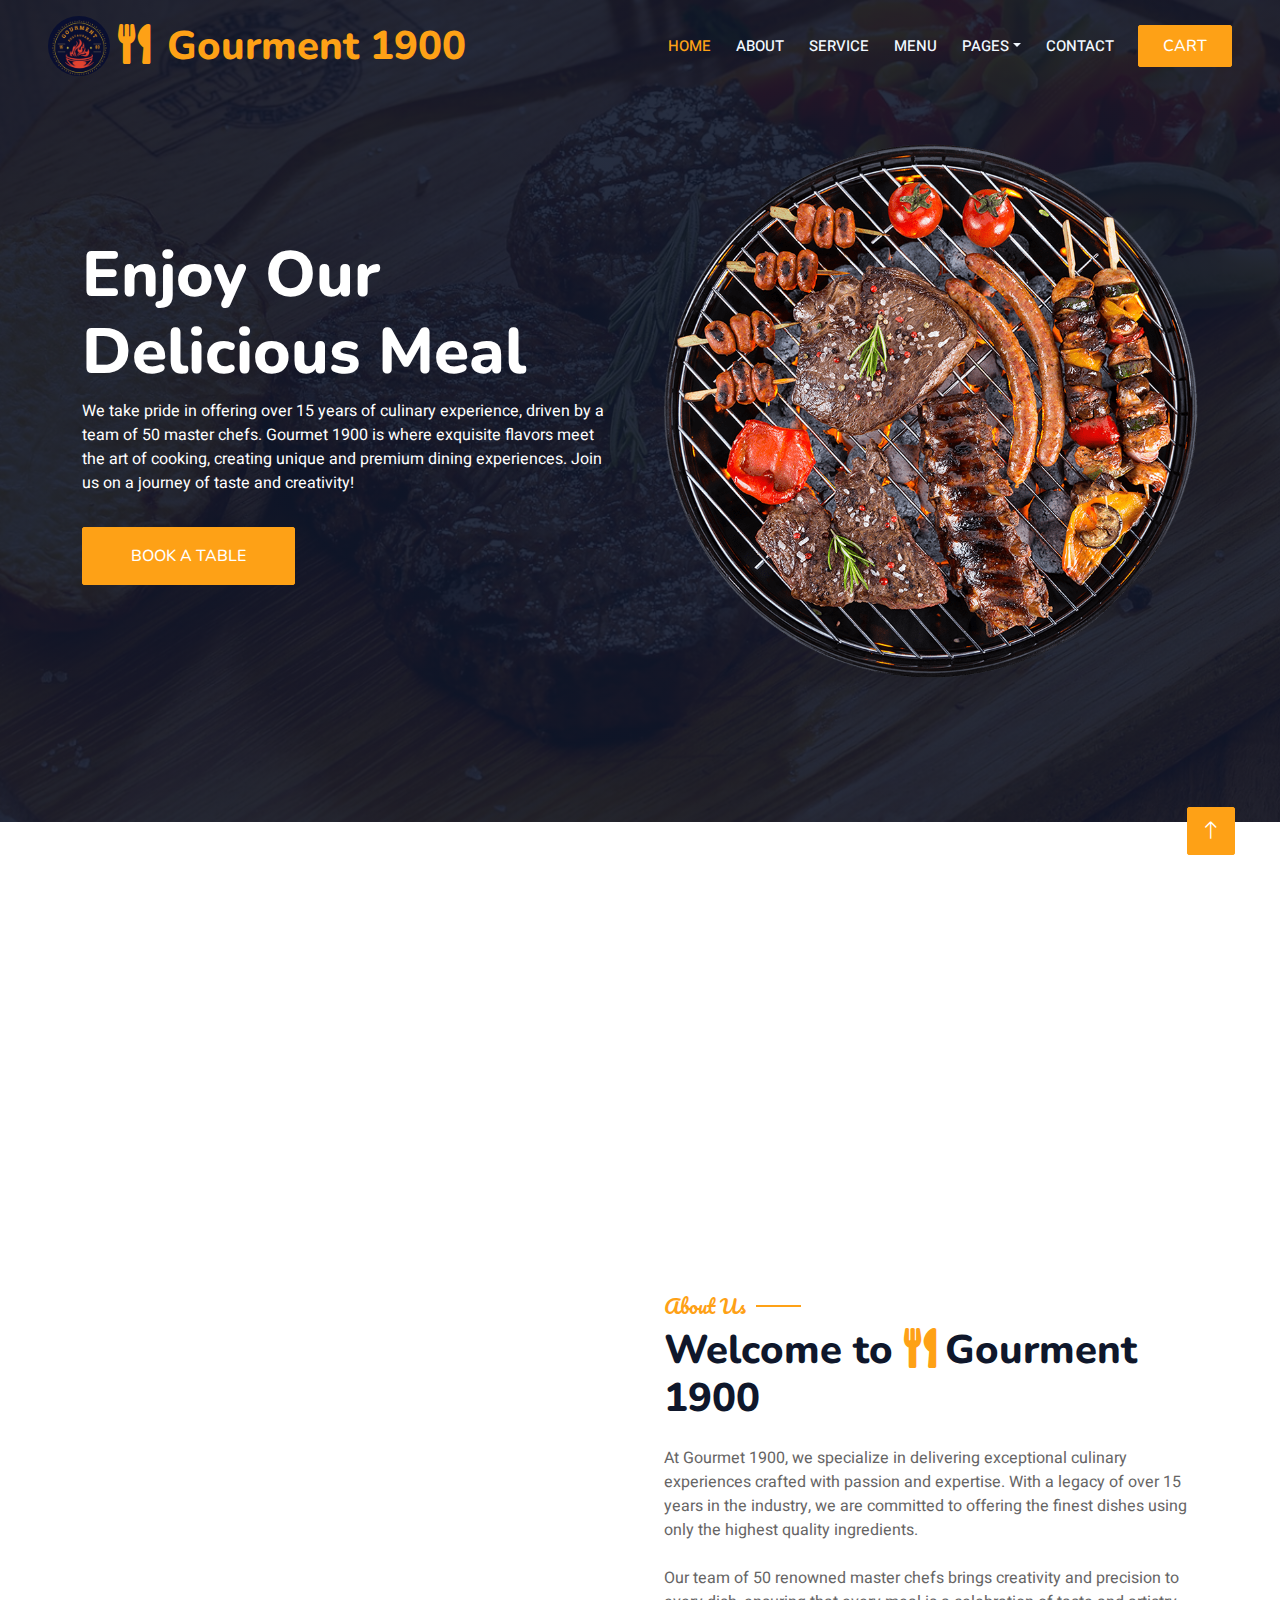
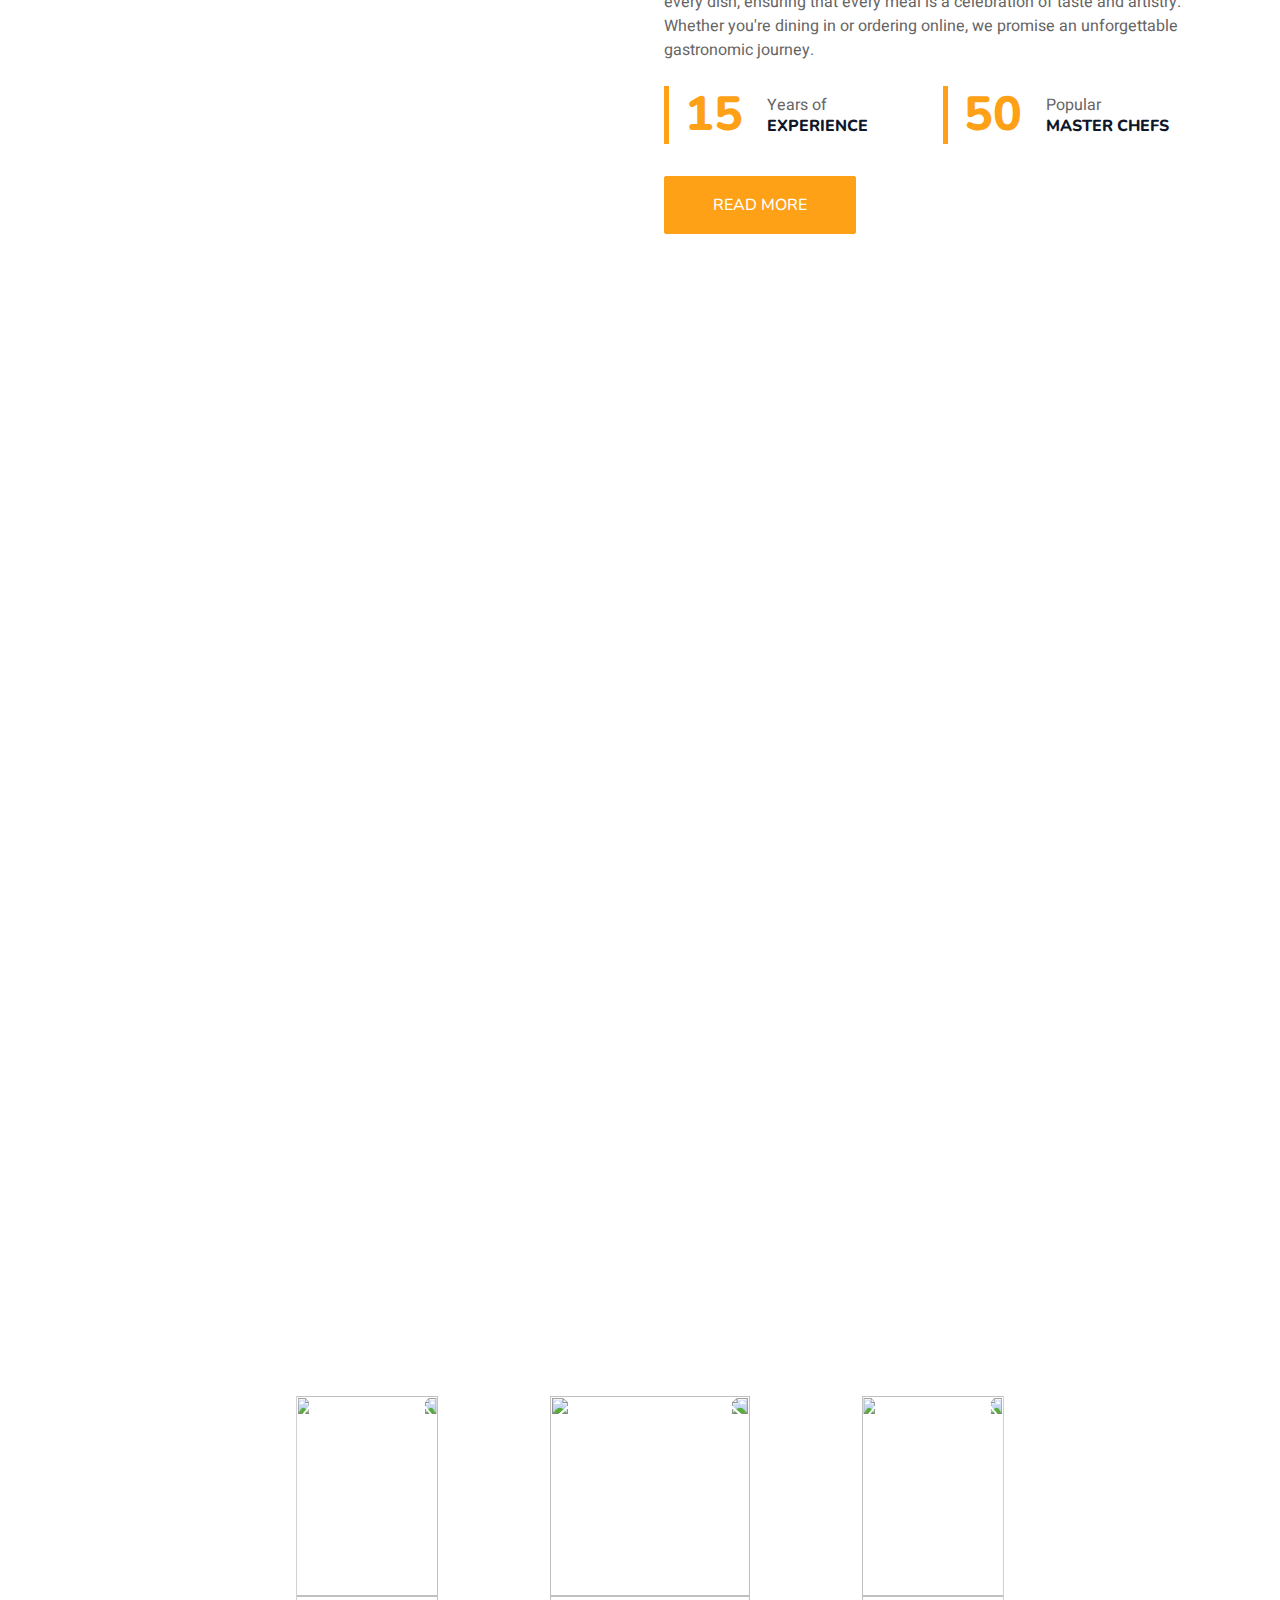
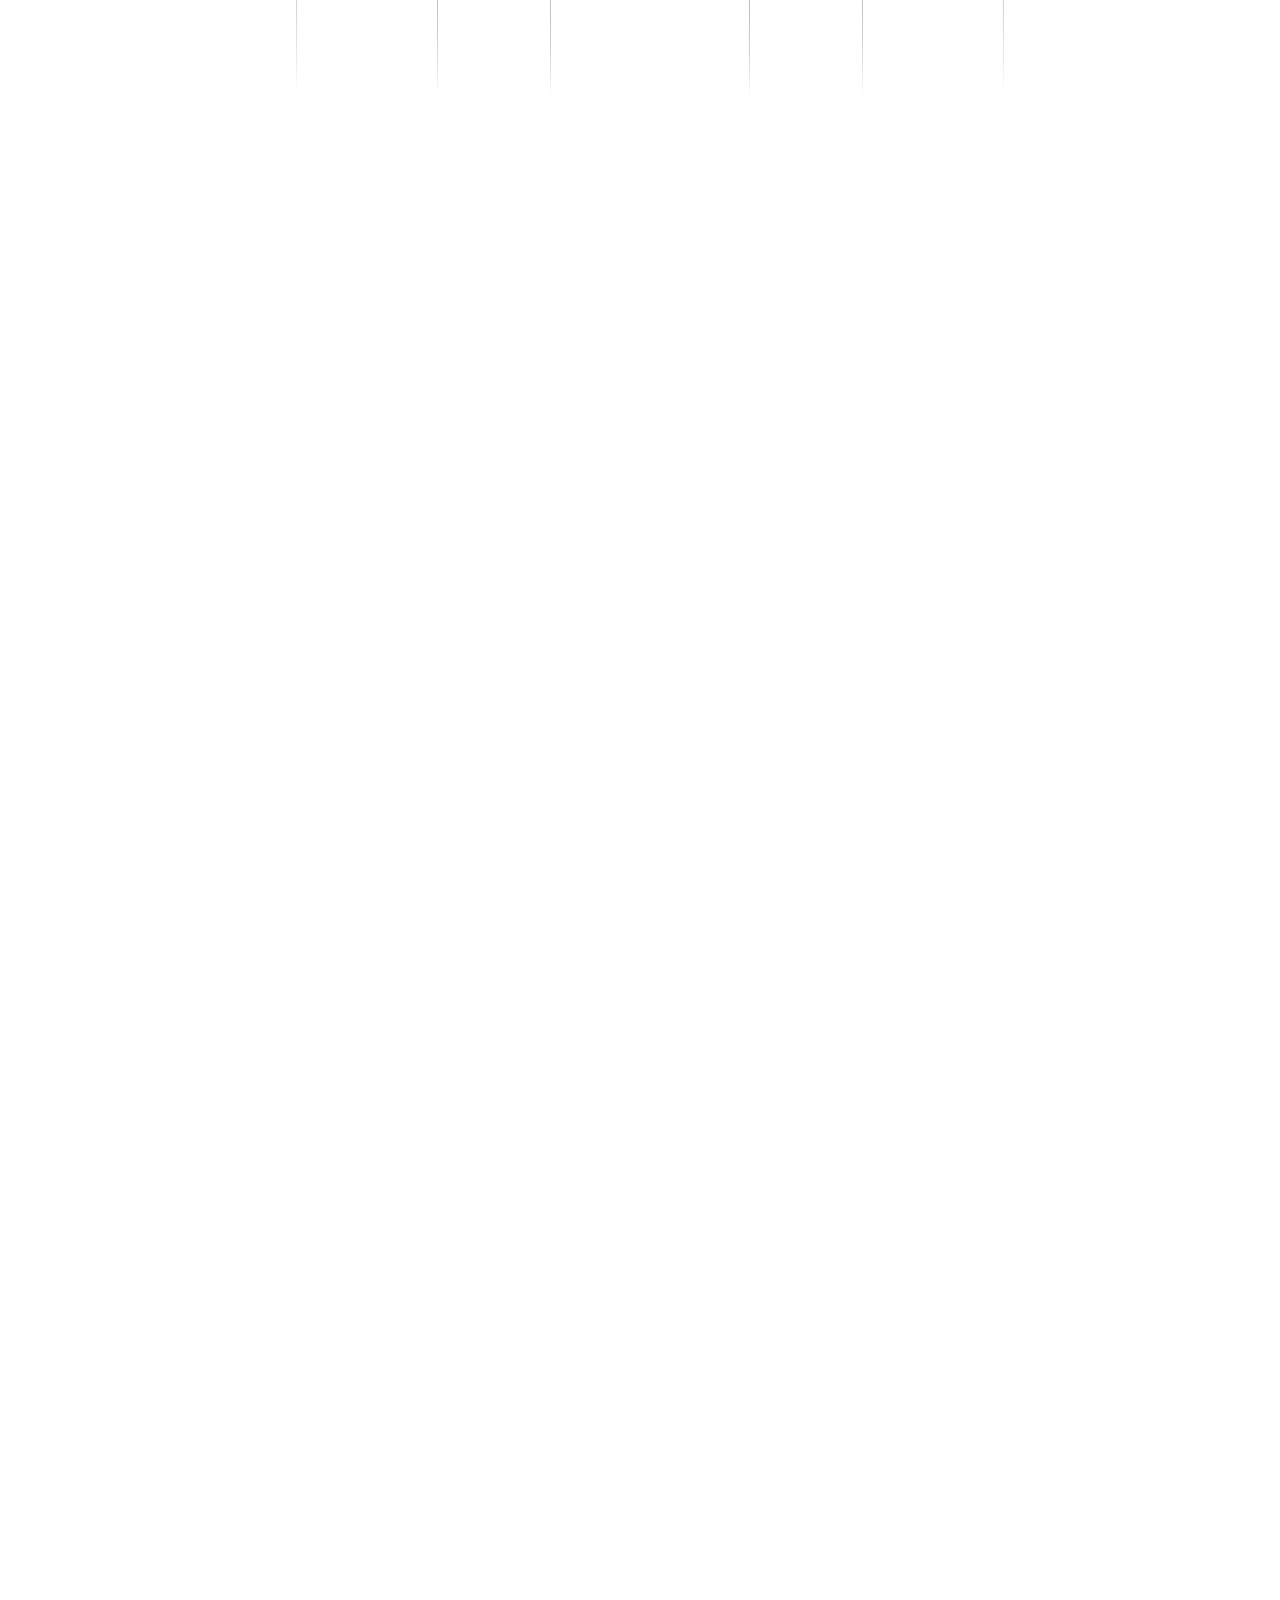
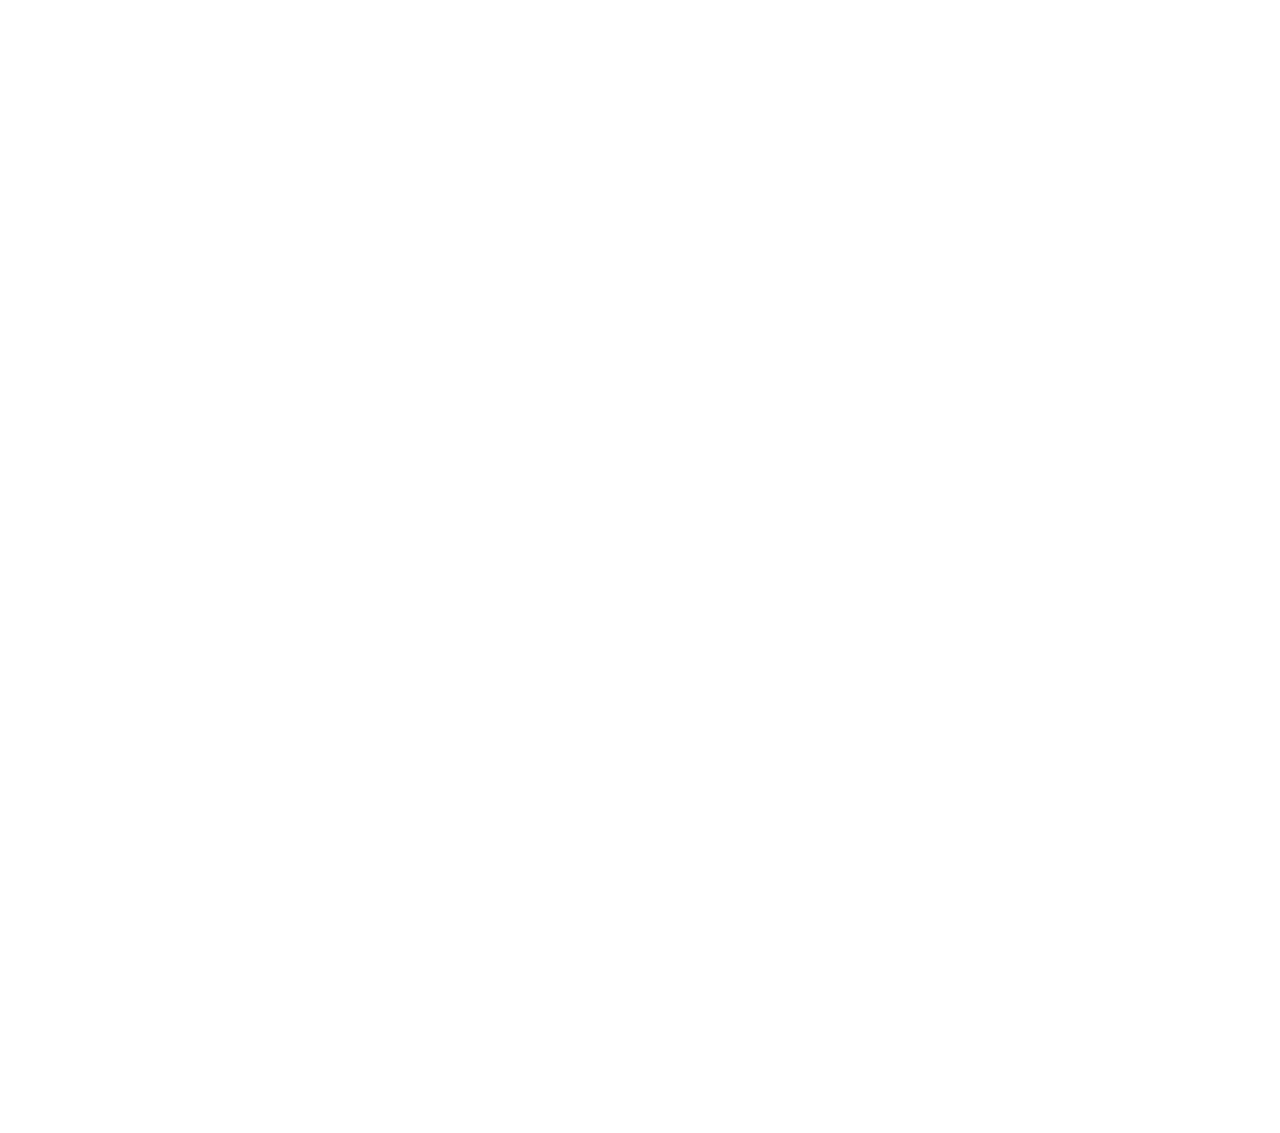
==== commit c71bdd5c: "commit" ====
--- a/index.html
+++ b/index.html
@@ -509,7 +509,6 @@
       </div>
       <!-- Best Seller End -->
 
-      <!-- End -->
       <div class="text-center wow fadeInUp" data-wow-delay="0.1s">
         <h5
           class="section-title ff-secondary text-center text-primary fw-normal"
@@ -518,105 +517,85 @@
         </h5>
         <h1 class="mb-5">Book A Table Online</h1>
       </div>
-      <!-- Reservation Start -->
-      <div class="container-xxl py-5 px-0 wow fadeInUp" data-wow-delay="0.1s">
-        <div class="row g-1">
-          <!-- Giảm khoảng cách giữa hai cột -->
-          <div class="col-md-6">
-            <div class="image-container">
-              <img
-                src="img/a.jpg"
-                alt="Your Image Description"
-                width="700"
-                height="300"
-                class="img-fluid"
-              />
-            </div>
-          </div>
-          <div class="col-md-6 bg-dark d-flex align-items-center">
-            <div class="p-5 wow fadeInUp" data-wow-delay="0.2s">
-              <h5
-                class="section-title ff-secondary text-start text-primary fw-normal"
-              >
-                Reservation
-              </h5>
+<!-- Reservation Start -->
+<div class="container-xxl py-5 px-0 wow fadeInUp" data-wow-delay="0.1s">
+  <div class="row g-1">
+      <div class="col-md-6">
+          <div class="image-container">
+              <img src="img/a.jpg" alt="Your Image Description" width="700" height="300" class="img-fluid" />
+          </div>
+      </div>
+      <div class="col-md-6 bg-dark d-flex align-items-center">
+          <div class="p-5 wow fadeInUp" data-wow-delay="0.2s">
+              <h5 class="section-title ff-secondary text-start text-primary fw-normal">Reservation</h5>
               <h1 class="text-white mb-4">Book A Table Online</h1>
-              <form>
-                <div class="row g-3">
-                  <div class="col-md-6">
-                    <div class="form-floating">
-                      <input
-                        type="text"
-                        class="form-control"
-                        id="name"
-                        placeholder="Your Name"
-                      />
-                      <label for="name">Your Name</label>
-                    </div>
+              <form id="reservation-form">
+                  <div class="row g-3">
+                      <div class="col-md-6">
+                          <div class="form-floating">
+                              <input type="text" class="form-control" id="name" placeholder="Your Name" required />
+                              <label for="name">Your Name</label>
+                          </div>
+                      </div>
+                      <div class="col-md-6">
+                          <div class="form-floating">
+                              <input type="email" class="form-control" id="email" placeholder="Your Email" required />
+                              <label for="email">Your Email</label>
+                          </div>
+                      </div>
+                      <div class="col-md-6">
+                          <div class="form-floating date" id="date3" data-target-input="nearest">
+                              <input type="text" class="form-control datetimepicker-input" id="datetime" placeholder="Date & Time" data-target="#date3" data-toggle="datetimepicker" required />
+                              <label for="datetime">Date & Time</label>
+                          </div>
+                      </div>
+                      <!-- Phone Number Input -->
+                      <div class="col-md-6">
+                          <div class="form-floating">
+                              <input type="tel" class="form-control" id="phone" placeholder="Your Phone Number" required />
+                              <label for="phone">Phone Number</label>
+                          </div>
+                      </div>
+                      <div class="col-md-6">
+                          <div class="form-floating">
+                              <select class="form-select" id="select1" required>
+                                  <option value="1">Hải Yến</option>
+                                  <option value="2">Minh Thuận</option>
+                                  <option value="3">Hồng Phúc</option>
+                                  <option value="3">Bảo Ngọc</option>
+                              </select>
+                              <label for="select1">No Of People</label>
+                          </div>
+                      </div>
+                      <!-- Table Type Selection -->
+                      <div class="col-md-6">
+                          <div class="form-floating">
+                              <select class="form-select" id="tableType" required>
+                                  <option value="standard">Standard Table</option>
+                                  <option value="vip">VIP Table</option>
+                                  <option value="outdoor">Outdoor Table</option>
+                              </select>
+                              <label for="tableType">Table Type</label>
+                          </div>
+                      </div>
+                      <div class="col-12">
+                          <div class="form-floating">
+                              <textarea class="form-control" placeholder="Special Request" id="message" style="height: 100px"></textarea>
+                              <label for="message">Special Request</label>
+                          </div>
+                      </div>
+                      <div class="col-12">
+                          <button class="btn btn-primary w-100 py-3" type="submit">Book Now</button>
+                      </div>
                   </div>
-                  <div class="col-md-6">
-                    <div class="form-floating">
-                      <input
-                        type="email"
-                        class="form-control"
-                        id="email"
-                        placeholder="Your Email"
-                      />
-                      <label for="email">Your Email</label>
-                    </div>
-                  </div>
-                  <div class="col-md-6">
-                    <div
-                      class="form-floating date"
-                      id="date3"
-                      data-target-input="nearest"
-                    >
-                      <input
-                        type="text"
-                        class="form-control datetimepicker-input"
-                        id="datetime"
-                        placeholder="Date & Time"
-                        data-target="#date3"
-                        data-toggle="datetimepicker"
-                      />
-                      <label for="datetime">Date & Time</label>
-                    </div>
-                  </div>
-                  <div class="col-md-6">
-                    <div class="form-floating">
-                      <select class="form-select" id="select1">
-                        <option value="1">Hải Yến</option>
-                        <option value="2">Minh Thuận</option>
-                        <option value="3">Hồng Phúc</option>
-                        <option value="3">Bảo Ngọc</option>
-                      </select>
-                      <label for="select1">No Of People</label>
-                    </div>
-                  </div>
-                  <div class="col-12">
-                    <div class="form-floating">
-                      <textarea
-                        class="form-control"
-                        placeholder="Special Request"
-                        id="message"
-                        style="height: 100px"
-                      ></textarea>
-                      <label for="message">Special Request</label>
-                    </div>
-                  </div>
-                  <div class="col-12">
-                    <button class="btn btn-primary w-100 py-3" type="submit">
-                      Book Now
-                    </button>
-                  </div>
-                </div>
               </form>
-            </div>
-          </div>
-        </div>
-      </div>
-
-      <!-- Reservation Start -->
+          </div>
+      </div>
+  </div>
+</div>
+<!-- Reservation End -->
+
+
 
       <!-- Team Start -->
       <div class="container-xxl pt-5 pb-3">
@@ -972,7 +951,25 @@
     <script src="lib/tempusdominus/js/moment.min.js"></script>
     <script src="lib/tempusdominus/js/moment-timezone.min.js"></script>
     <script src="lib/tempusdominus/js/tempusdominus-bootstrap-4.min.js"></script>
-
+    <script>
+      document.getElementById('reservation-form').onsubmit = function(e) {
+          e.preventDefault(); // Ngăn chặn hành động gửi mặc định
+  
+          // Lấy giá trị từ các trường
+          const name = document.getElementById('name').value;
+          const email = document.getElementById('email').value;
+          const datetime = document.getElementById('datetime').value;
+          const phone = document.getElementById('phone').value; // Thêm số điện thoại
+          const noOfPeople = document.getElementById('select1').value;
+          const tableType = document.getElementById('tableType').value; // Thêm loại bàn
+          const message = document.getElementById('message').value;
+  
+          // Chuyển hướng đến trang xác nhận với thông tin
+          window.location.href = `confirmationtable.html?name=${encodeURIComponent(name)}&email=${encodeURIComponent(email)}&datetime=${encodeURIComponent(datetime)}&phone=${encodeURIComponent(phone)}&noOfPeople=${encodeURIComponent(noOfPeople)}&tableType=${encodeURIComponent(tableType)}&message=${encodeURIComponent(message)}`;
+      }
+  </script>
+  
+  
     <!-- Template Javascript -->
     <script src="js/main.js"></script>
   </body>
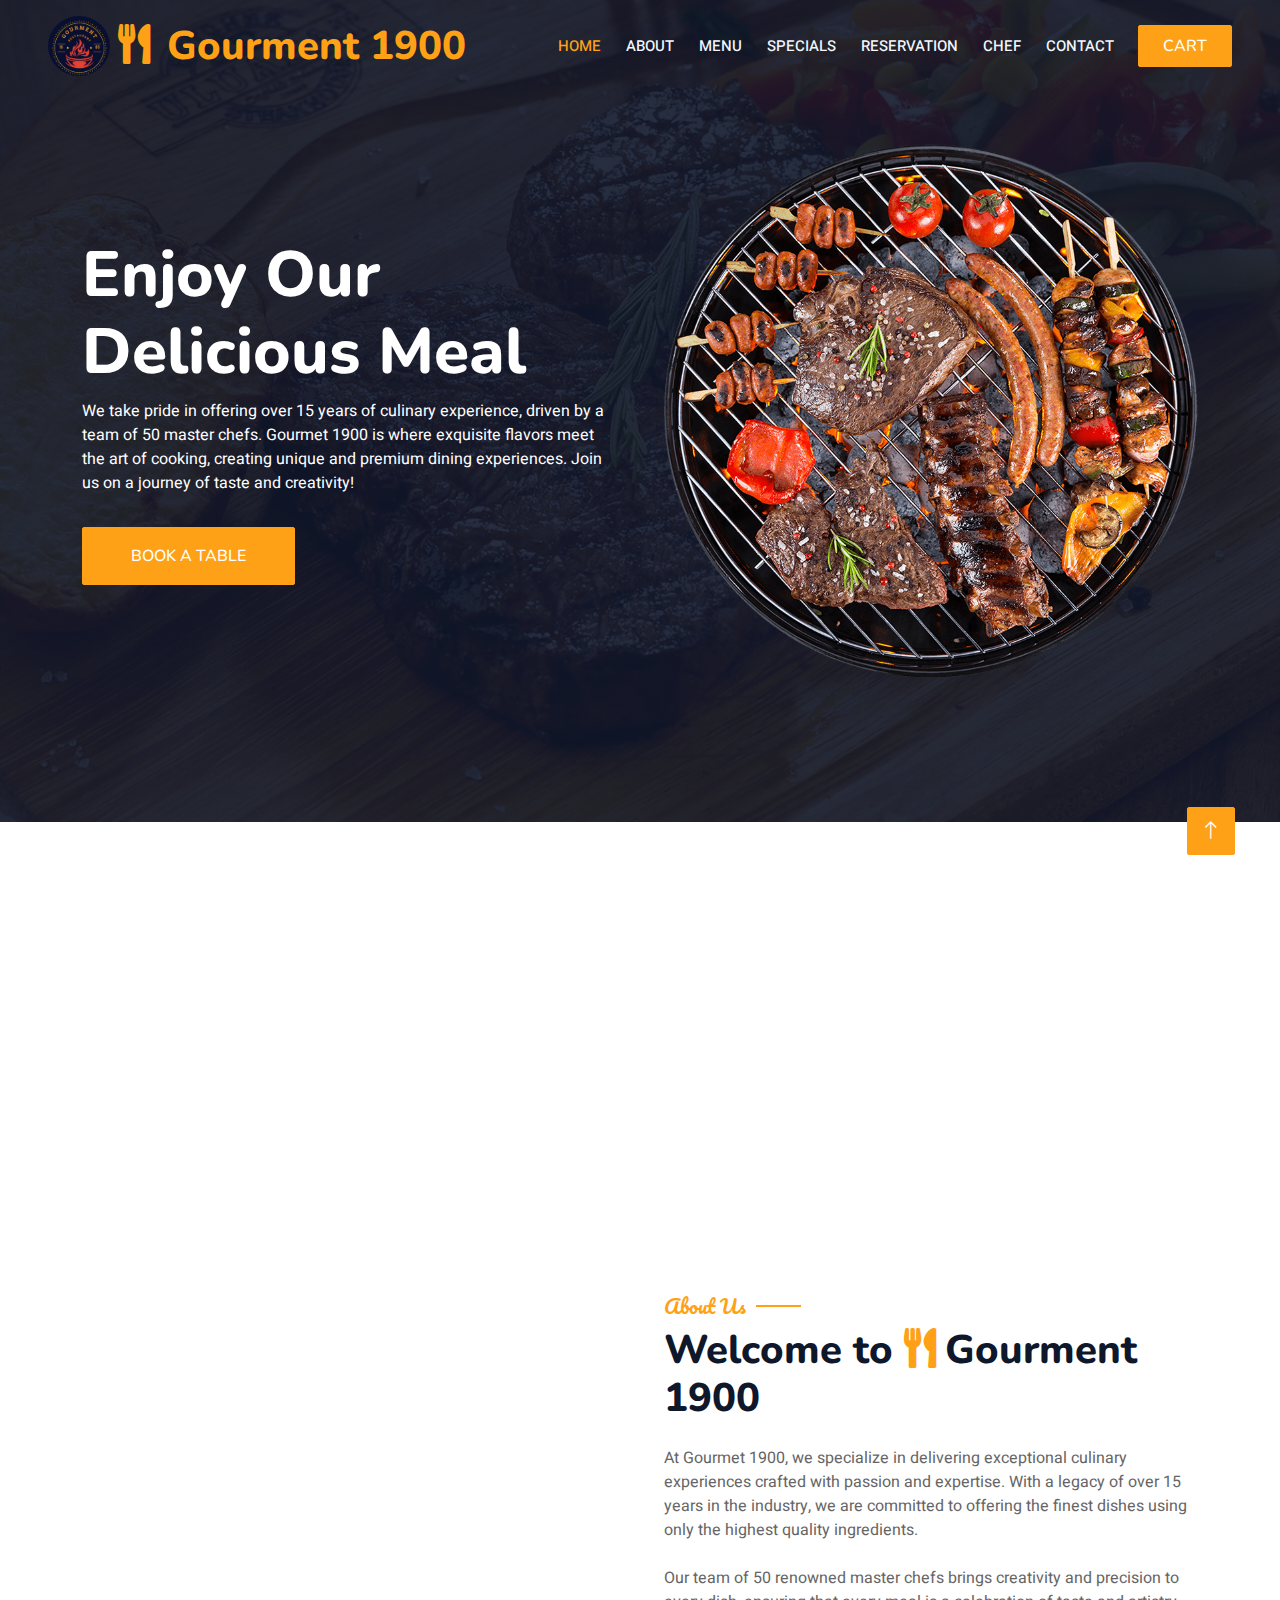
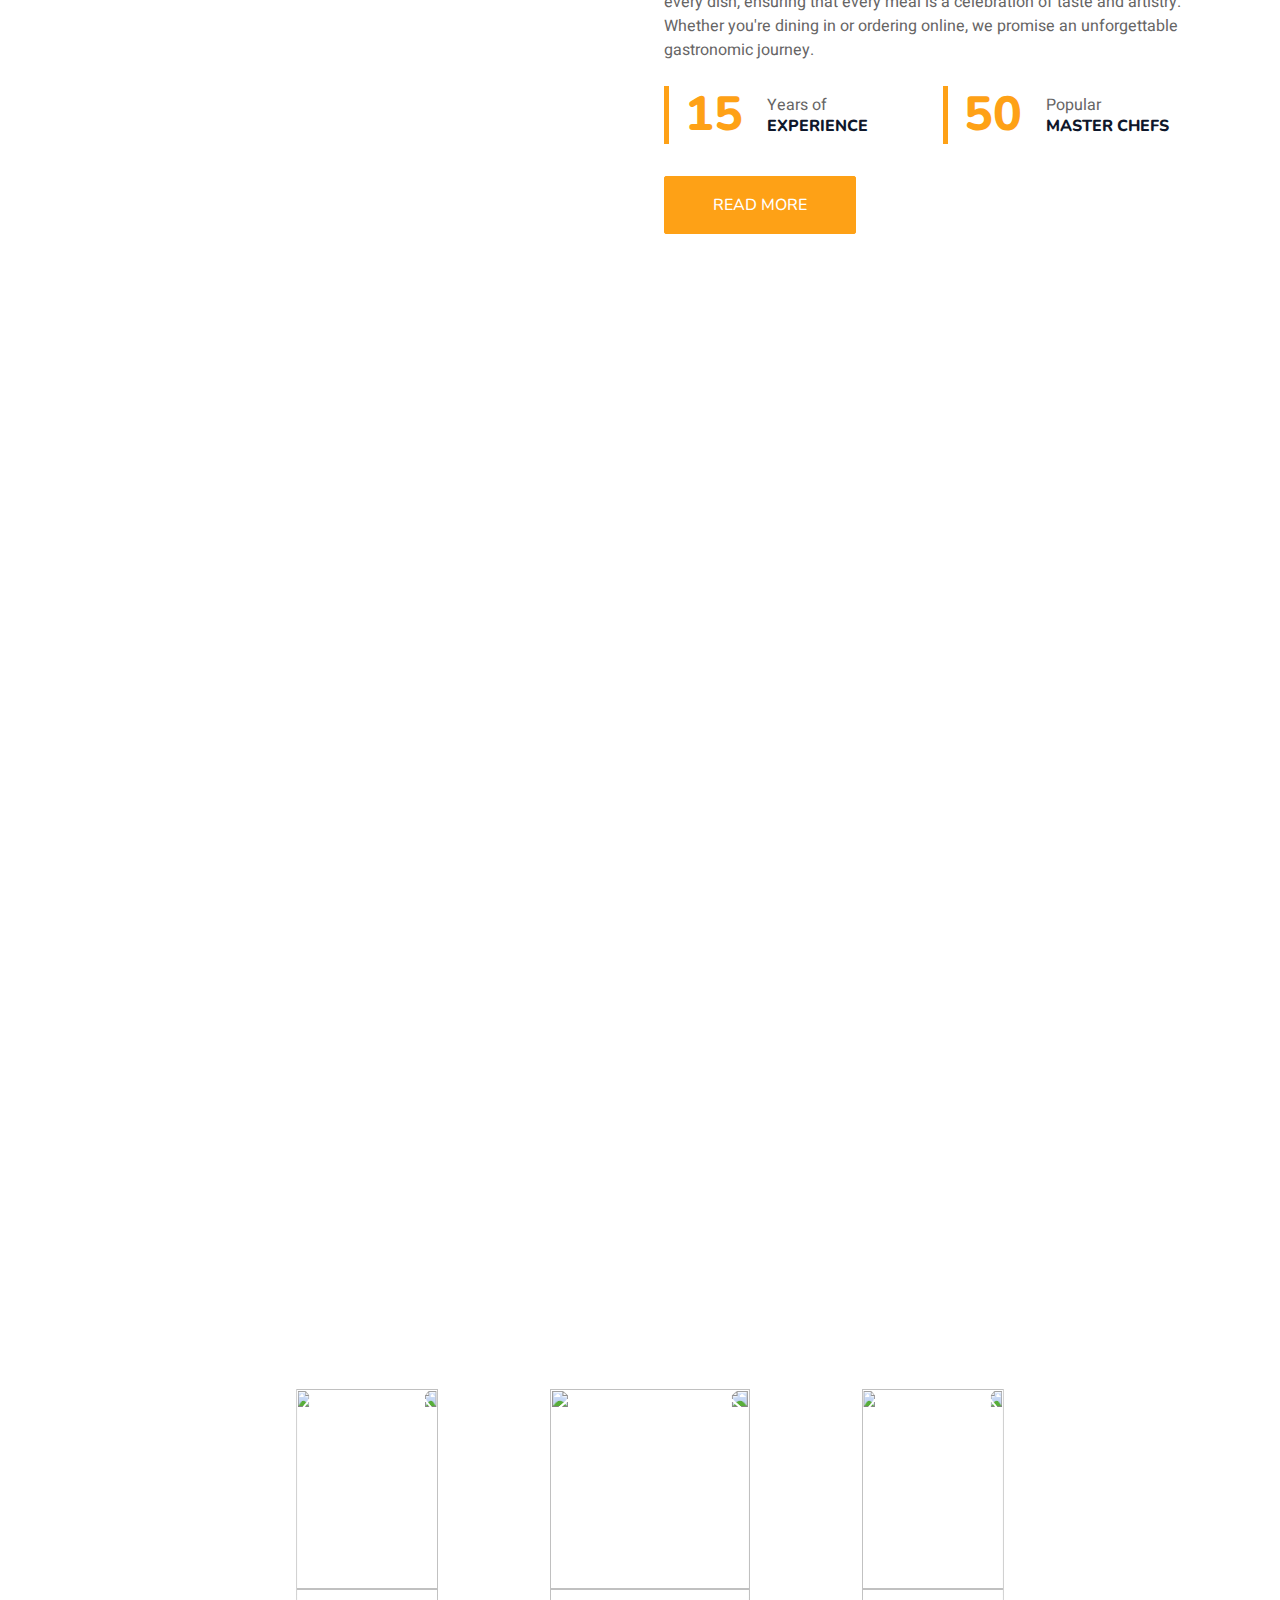
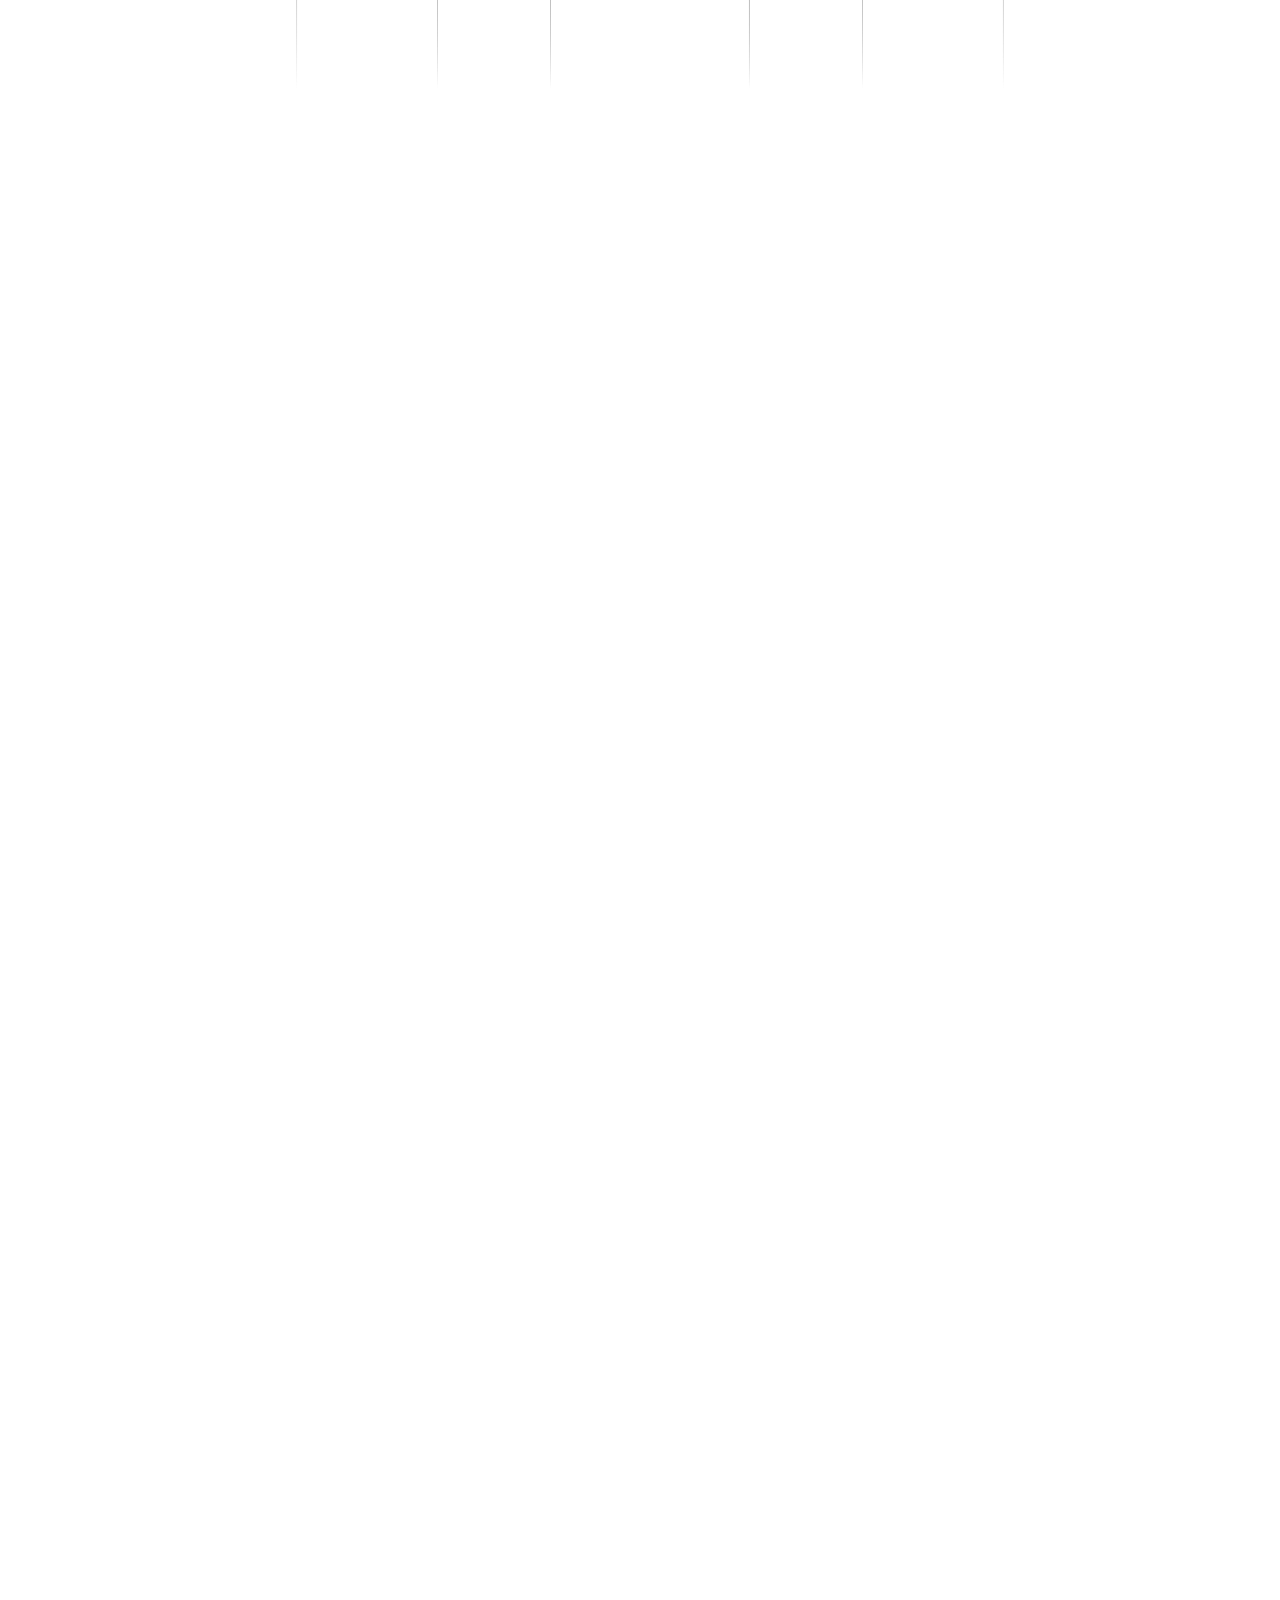
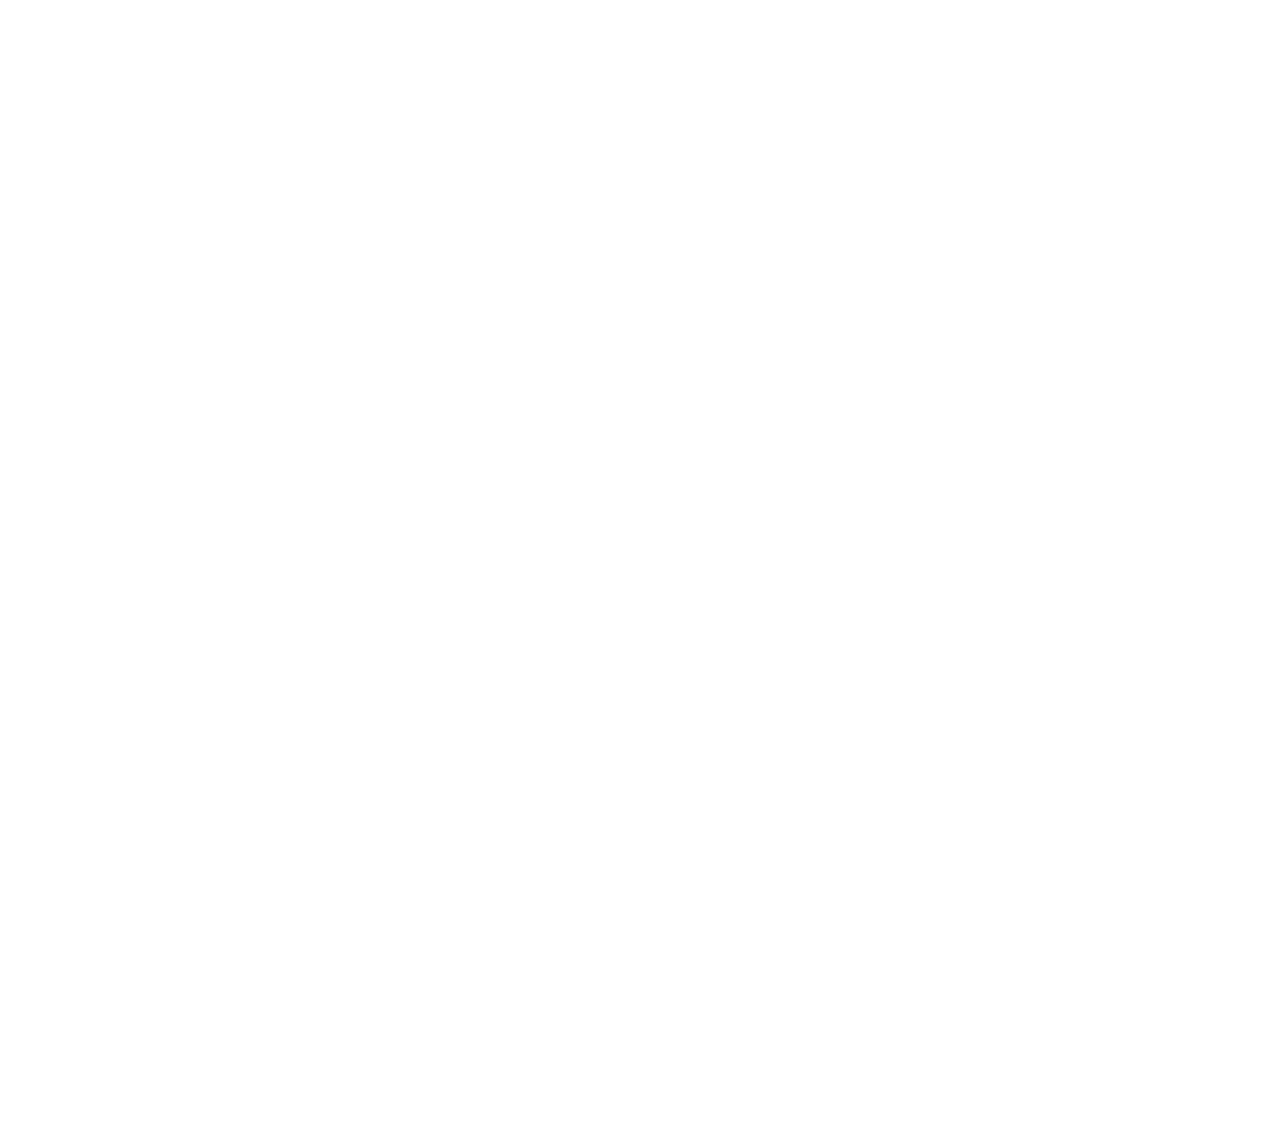
==== commit fc4ce4e4: "commit" ====
--- a/index.html
+++ b/index.html
@@ -89,25 +89,13 @@
           <div class="collapse navbar-collapse" id="navbarCollapse">
             <div class="navbar-nav ms-auto py-0 pe-4">
               <a href="index.html" class="nav-item nav-link active">Home</a>
-              <a href="about.html" class="nav-item nav-link">About</a>
-              <a href="service.html" class="nav-item nav-link">Service</a>
+              <a href="#about" class="nav-item nav-link">About</a> 
               <a href="#menu" class="nav-item nav-link">Menu</a>
-              <div class="nav-item dropdown">
-                <a
-                  href="#"
-                  class="nav-link dropdown-toggle"
-                  data-bs-toggle="dropdown"
-                  >Pages</a
-                >
-                <div class="dropdown-menu m-0">
-                  <a href="booking.html" class="dropdown-item">Booking</a>
-                  <a href="team.html" class="dropdown-item">Our Team</a>
-                  <a href="testimonial.html" class="dropdown-item"
-                    >Testimonial</a
-                  >
-                </div>
-              </div>
-              <a href="contact.html" class="nav-item nav-link">Contact</a>
+              <a href="#specials" class="nav-item nav-link">Specials</a>
+              <a href="#reservation" class="nav-item nav-link">Reservation</a>
+             
+              <a href="#chef" class="nav-item nav-link">Chef</a>
+              <a href="#contact" class="nav-item nav-link">Contact</a>
             </div>
             <a href="cart.html" class="btn btn-primary py-2 px-4">CART</a>
           </div>
@@ -205,7 +193,7 @@
       <!-- Service End -->
 
       <!-- About Start -->
-      <div class="container-xxl py-5">
+      <div id = "about" class="container-xxl py-5">
         <div class="container">
           <div class="row g-5 align-items-center">
             <div class="col-lg-6">
@@ -307,7 +295,8 @@
       <!-- About End -->
 
 <!-- Menu Start -->
-<div class="container-xxl py-5 id="menu">
+<div id="menu" class="container-xxl py-5">
+
   <div class="container">
     <div class="text-center wow fadeInUp" data-wow-delay="0.1s">
       <h5 class="section-title ff-secondary text-center text-primary fw-normal">
@@ -322,7 +311,7 @@
             <i class="fa fa-coffee fa-2x text-primary"></i>
             <div class="ps-3">
               <small class="text-body">Popular</small>
-              <h6 class="mt-n1 mb-0">Breakfast</h6>
+              <!-- <h6 class="mt-n1 mb-0">Breakfast</h6> -->
             </div>
           </a>
         </li>
@@ -331,7 +320,7 @@
             <i class="fa fa-hamburger fa-2x text-primary"></i>
             <div class="ps-3">
               <small class="text-body">Special</small>
-              <h6 class="mt-n1 mb-0">Lunch</h6>
+              <!-- <h6 class="mt-n1 mb-0">Lunch</h6> -->
             </div>
           </a>
         </li>
@@ -340,7 +329,7 @@
             <i class="fa fa-utensils fa-2x text-primary"></i>
             <div class="ps-3">
               <small class="text-body">Lovely</small>
-              <h6 class="mt-n1 mb-0">Dinner</h6>
+              <!-- <h6 class="mt-n1 mb-0">Dinner</h6> -->
             </div>
           </a>
         </li>
@@ -464,7 +453,7 @@
 
 
       <!-- Best Seller Section -->
-      <div class="text-center wow fadeInUp" data-wow-delay="0.1s">
+      <div id = "specials" class="text-center wow fadeInUp" data-wow-delay="0.1s">
         <h5
           class="section-title ff-secondary text-center text-primary fw-normal"
         >
@@ -518,7 +507,7 @@
         <h1 class="mb-5">Book A Table Online</h1>
       </div>
 <!-- Reservation Start -->
-<div class="container-xxl py-5 px-0 wow fadeInUp" data-wow-delay="0.1s">
+<div id="reservation" class="container-xxl py-5 px-0 wow fadeInUp" data-wow-delay="0.1s">
   <div class="row g-1">
       <div class="col-md-6">
           <div class="image-container">
@@ -556,15 +545,11 @@
                               <label for="phone">Phone Number</label>
                           </div>
                       </div>
+                      <!-- Number of People Input -->
                       <div class="col-md-6">
                           <div class="form-floating">
-                              <select class="form-select" id="select1" required>
-                                  <option value="1">Hải Yến</option>
-                                  <option value="2">Minh Thuận</option>
-                                  <option value="3">Hồng Phúc</option>
-                                  <option value="3">Bảo Ngọc</option>
-                              </select>
-                              <label for="select1">No Of People</label>
+                              <input type="number" class="form-control" id="noOfPeople" placeholder="Number of People" min="1" required />
+                              <label for="noOfPeople">Number of People</label>
                           </div>
                       </div>
                       <!-- Table Type Selection -->
@@ -597,8 +582,9 @@
 
 
 
+
       <!-- Team Start -->
-      <div class="container-xxl pt-5 pb-3">
+      <div id = "chef" class="container-xxl pt-5 pb-3">
         <div class="container">
           <div class="text-center wow fadeInUp" data-wow-delay="0.1s">
             <h5
@@ -695,7 +681,7 @@
       <!-- Team End -->
 
       <!-- Testimonial Start -->
-      <div class="container-xxl py-5 wow fadeInUp" data-wow-delay="0.1s">
+      <div id = "contact" class="container-xxl py-5 wow fadeInUp" data-wow-delay="0.1s">
         <div class="container">
           <div class="text-center">
             <h5
@@ -722,7 +708,7 @@
                 />
                 <div class="ps-3">
                   <h5 class="mb-1">Hải Yến</h5>
-                  <small>student</small>
+                  <small>client</small>
                 </div>
               </div>
             </div>
@@ -742,7 +728,7 @@
                 />
                 <div class="ps-3">
                   <h5 class="mb-1">Minh Thuận</h5>
-                  <small>student</small>
+                  <small>client</small>
                 </div>
               </div>
             </div>
@@ -762,7 +748,7 @@
                 />
                 <div class="ps-3">
                   <h5 class="mb-1">Hồng Phúc</h5>
-                  <small>student</small>
+                  <small>client</small>
                 </div>
               </div>
             </div>
@@ -782,7 +768,7 @@
                 />
                 <div class="ps-3">
                   <h5 class="mb-1">Bảo Ngọc</h5>
-                  <small>student</small>
+                  <small>client</small>
                 </div>
               </div>
             </div>
@@ -802,7 +788,7 @@
                 />
                 <div class="ps-3">
                   <h5 class="mb-1">Phương</h5>
-                  <small>student</small>
+                  <small>client</small>
                 </div>
               </div>
             </div>
@@ -822,7 +808,7 @@
                 />
                 <div class="ps-3">
                   <h5 class="mb-1">Huỳnh Như</h5>
-                  <small>student</small>
+                  <small>client</small>
                 </div>
               </div>
             </div>
@@ -960,7 +946,7 @@
           const email = document.getElementById('email').value;
           const datetime = document.getElementById('datetime').value;
           const phone = document.getElementById('phone').value; // Thêm số điện thoại
-          const noOfPeople = document.getElementById('select1').value;
+          const noOfPeople = document.getElementById('noOfPeople').value; // Đổi sang noOfPeople
           const tableType = document.getElementById('tableType').value; // Thêm loại bàn
           const message = document.getElementById('message').value;
   
@@ -970,6 +956,7 @@
   </script>
   
   
+  
     <!-- Template Javascript -->
     <script src="js/main.js"></script>
   </body>
